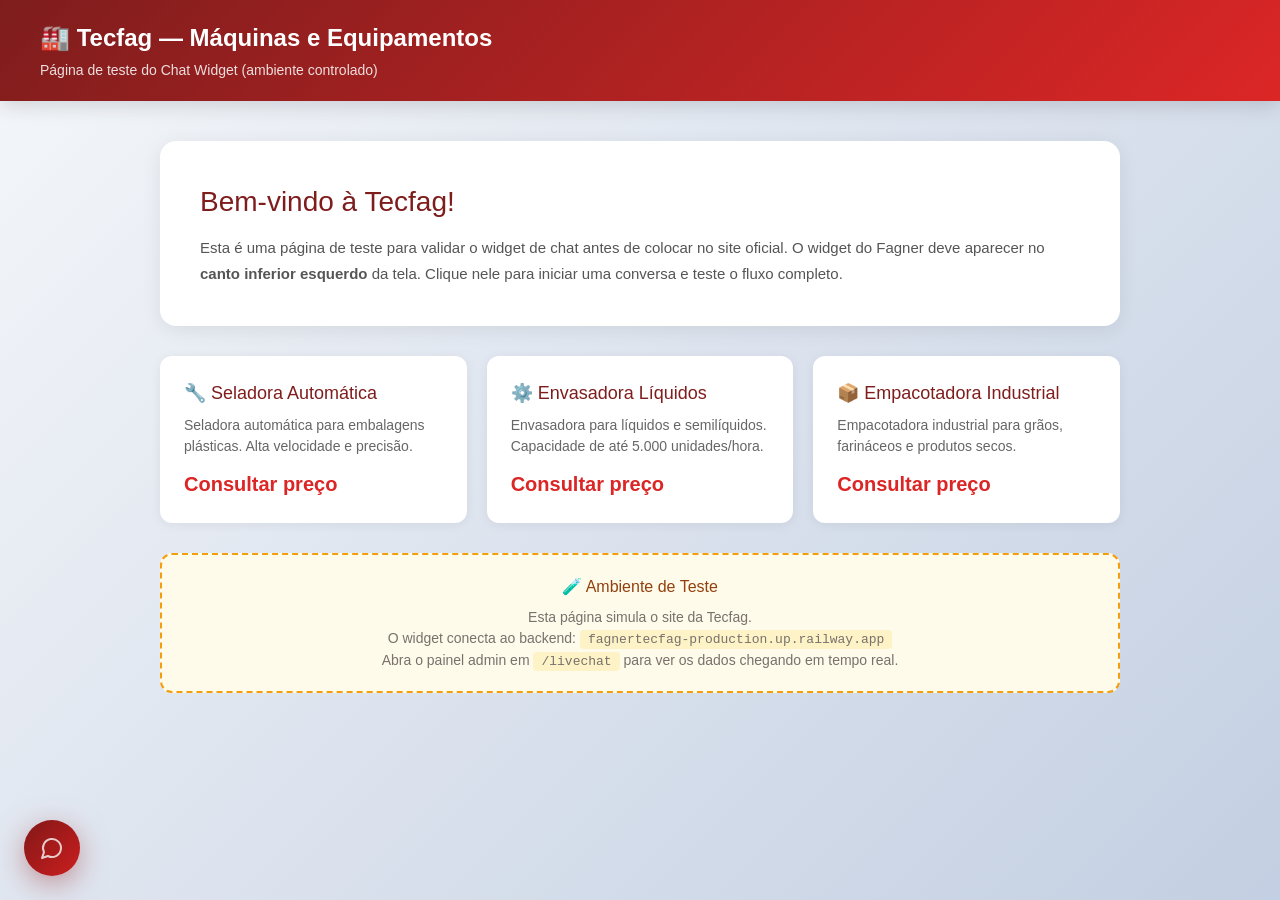
==== index.html @ 9323ba3b "feat: site teste com widget Fagner para deploy na Vercel" ====
<!DOCTYPE html>
<html lang="pt-BR">
<head>
  <meta charset="UTF-8" />
  <meta name="viewport" content="width=device-width, initial-scale=1.0" />
  <title>Tecfag - Teste do Chat Widget</title>
  <meta name="description" content="Página de teste do Chat Widget Fagner - Tecfag Máquinas e Equipamentos" />
  <link rel="stylesheet" href="./tecfag-chat.css" />
  <style>
    * { margin: 0; padding: 0; box-sizing: border-box; }
    body {
      font-family: 'Segoe UI', Tahoma, Geneva, Verdana, sans-serif;
      background: linear-gradient(135deg, #f5f7fa 0%, #c3cfe2 100%);
      min-height: 100vh;
    }
    header {
      background: linear-gradient(135deg, #7f1d1d, #dc2626);
      color: white;
      padding: 20px 40px;
      box-shadow: 0 4px 20px rgba(0,0,0,0.15);
    }
    header h1 { font-size: 24px; font-weight: 700; }
    header p { font-size: 14px; opacity: 0.85; margin-top: 4px; }
    main { max-width: 1000px; margin: 40px auto; padding: 0 20px; }
    .banner {
      background: white;
      border-radius: 16px;
      padding: 40px;
      box-shadow: 0 4px 20px rgba(0,0,0,0.08);
      margin-bottom: 30px;
    }
    .banner h2 { color: #7f1d1d; font-size: 28px; margin-bottom: 12px; }
    .banner p { color: #555; line-height: 1.7; font-size: 15px; }
    .products {
      display: grid;
      grid-template-columns: repeat(auto-fit, minmax(280px, 1fr));
      gap: 20px;
    }
    .product-card {
      background: white;
      border-radius: 12px;
      padding: 24px;
      box-shadow: 0 2px 12px rgba(0,0,0,0.06);
      transition: transform 0.2s;
    }
    .product-card:hover { transform: translateY(-4px); }
    .product-card h3 { color: #7f1d1d; margin-bottom: 8px; font-size: 18px; }
    .product-card p { color: #666; font-size: 14px; line-height: 1.5; }
    .product-card .price { color: #dc2626; font-size: 20px; font-weight: 700; margin-top: 12px; }
    .info-box {
      background: #fffbeb;
      border: 2px dashed #f59e0b;
      border-radius: 12px;
      padding: 20px 30px;
      margin-top: 30px;
      text-align: center;
    }
    .info-box h3 { color: #92400e; margin-bottom: 8px; }
    .info-box p { color: #78716c; font-size: 14px; }
    .info-box code { background: #fef3c7; padding: 2px 8px; border-radius: 4px; font-size: 13px; }
  </style>
</head>
<body>
  <header>
    <h1>🏭 Tecfag — Máquinas e Equipamentos</h1>
    <p>Página de teste do Chat Widget (ambiente controlado)</p>
  </header>

  <main>
    <div class="banner">
      <h2>Bem-vindo à Tecfag!</h2>
      <p>
        Esta é uma página de teste para validar o widget de chat antes de colocar no site oficial.
        O widget do Fagner deve aparecer no <strong>canto inferior esquerdo</strong> da tela.
        Clique nele para iniciar uma conversa e teste o fluxo completo.
      </p>
    </div>

    <div class="products">
      <div class="product-card">
        <h3>🔧 Seladora Automática</h3>
        <p>Seladora automática para embalagens plásticas. Alta velocidade e precisão.</p>
        <div class="price">Consultar preço</div>
      </div>
      <div class="product-card">
        <h3>⚙️ Envasadora Líquidos</h3>
        <p>Envasadora para líquidos e semilíquidos. Capacidade de até 5.000 unidades/hora.</p>
        <div class="price">Consultar preço</div>
      </div>
      <div class="product-card">
        <h3>📦 Empacotadora Industrial</h3>
        <p>Empacotadora industrial para grãos, farináceos e produtos secos.</p>
        <div class="price">Consultar preço</div>
      </div>
    </div>

    <div class="info-box">
      <h3>🧪 Ambiente de Teste</h3>
      <p>
        Esta página simula o site da Tecfag.<br>
        O widget conecta ao backend: <code>fagnertecfag-production.up.railway.app</code><br>
        Abra o painel admin em <code>/livechat</code> para ver os dados chegando em tempo real.
      </p>
    </div>
  </main>

  <div id="root"></div>
  <script src="./tecfag-chat.iife.js"></script>
</body>
</html>
---- tecfag-chat.css ----
@import"https://fonts.googleapis.com/css2?family=Inter:wght@300;400;500;600;700&display=swap";*,:before,:after{--tw-border-spacing-x: 0;--tw-border-spacing-y: 0;--tw-translate-x: 0;--tw-translate-y: 0;--tw-rotate: 0;--tw-skew-x: 0;--tw-skew-y: 0;--tw-scale-x: 1;--tw-scale-y: 1;--tw-pan-x: ;--tw-pan-y: ;--tw-pinch-zoom: ;--tw-scroll-snap-strictness: proximity;--tw-gradient-from-position: ;--tw-gradient-via-position: ;--tw-gradient-to-position: ;--tw-ordinal: ;--tw-slashed-zero: ;--tw-numeric-figure: ;--tw-numeric-spacing: ;--tw-numeric-fraction: ;--tw-ring-inset: ;--tw-ring-offset-width: 0px;--tw-ring-offset-color: #fff;--tw-ring-color: rgb(59 130 246 / .5);--tw-ring-offset-shadow: 0 0 #0000;--tw-ring-shadow: 0 0 #0000;--tw-shadow: 0 0 #0000;--tw-shadow-colored: 0 0 #0000;--tw-blur: ;--tw-brightness: ;--tw-contrast: ;--tw-grayscale: ;--tw-hue-rotate: ;--tw-invert: ;--tw-saturate: ;--tw-sepia: ;--tw-drop-shadow: ;--tw-backdrop-blur: ;--tw-backdrop-brightness: ;--tw-backdrop-contrast: ;--tw-backdrop-grayscale: ;--tw-backdrop-hue-rotate: ;--tw-backdrop-invert: ;--tw-backdrop-opacity: ;--tw-backdrop-saturate: ;--tw-backdrop-sepia: ;--tw-contain-size: ;--tw-contain-layout: ;--tw-contain-paint: ;--tw-contain-style: }::backdrop{--tw-border-spacing-x: 0;--tw-border-spacing-y: 0;--tw-translate-x: 0;--tw-translate-y: 0;--tw-rotate: 0;--tw-skew-x: 0;--tw-skew-y: 0;--tw-scale-x: 1;--tw-scale-y: 1;--tw-pan-x: ;--tw-pan-y: ;--tw-pinch-zoom: ;--tw-scroll-snap-strictness: proximity;--tw-gradient-from-position: ;--tw-gradient-via-position: ;--tw-gradient-to-position: ;--tw-ordinal: ;--tw-slashed-zero: ;--tw-numeric-figure: ;--tw-numeric-spacing: ;--tw-numeric-fraction: ;--tw-ring-inset: ;--tw-ring-offset-width: 0px;--tw-ring-offset-color: #fff;--tw-ring-color: rgb(59 130 246 / .5);--tw-ring-offset-shadow: 0 0 #0000;--tw-ring-shadow: 0 0 #0000;--tw-shadow: 0 0 #0000;--tw-shadow-colored: 0 0 #0000;--tw-blur: ;--tw-brightness: ;--tw-contrast: ;--tw-grayscale: ;--tw-hue-rotate: ;--tw-invert: ;--tw-saturate: ;--tw-sepia: ;--tw-drop-shadow: ;--tw-backdrop-blur: ;--tw-backdrop-brightness: ;--tw-backdrop-contrast: ;--tw-backdrop-grayscale: ;--tw-backdrop-hue-rotate: ;--tw-backdrop-invert: ;--tw-backdrop-opacity: ;--tw-backdrop-saturate: ;--tw-backdrop-sepia: ;--tw-contain-size: ;--tw-contain-layout: ;--tw-contain-paint: ;--tw-contain-style: }*,:before,:after{box-sizing:border-box;border-width:0;border-style:solid;border-color:#e5e7eb}:before,:after{--tw-content: ""}html,:host{line-height:1.5;-webkit-text-size-adjust:100%;-moz-tab-size:4;-o-tab-size:4;tab-size:4;font-family:ui-sans-serif,system-ui,sans-serif,"Apple Color Emoji","Segoe UI Emoji",Segoe UI Symbol,"Noto Color Emoji";font-feature-settings:normal;font-variation-settings:normal;-webkit-tap-highlight-color:transparent}body{margin:0;line-height:inherit}hr{height:0;color:inherit;border-top-width:1px}abbr:where([title]){-webkit-text-decoration:underline dotted;text-decoration:underline dotted}h1,h2,h3,h4,h5,h6{font-size:inherit;font-weight:inherit}a{color:inherit;text-decoration:inherit}b,strong{font-weight:bolder}code,kbd,samp,pre{font-family:ui-monospace,SFMono-Regular,Menlo,Monaco,Consolas,Liberation Mono,Courier New,monospace;font-feature-settings:normal;font-variation-settings:normal;font-size:1em}small{font-size:80%}sub,sup{font-size:75%;line-height:0;position:relative;vertical-align:baseline}sub{bottom:-.25em}sup{top:-.5em}table{text-indent:0;border-color:inherit;border-collapse:collapse}button,input,optgroup,select,textarea{font-family:inherit;font-feature-settings:inherit;font-variation-settings:inherit;font-size:100%;font-weight:inherit;line-height:inherit;letter-spacing:inherit;color:inherit;margin:0;padding:0}button,select{text-transform:none}button,input:where([type=button]),input:where([type=reset]),input:where([type=submit]){-webkit-appearance:button;background-color:transparent;background-image:none}:-moz-focusring{outline:auto}:-moz-ui-invalid{box-shadow:none}progress{vertical-align:baseline}::-webkit-inner-spin-button,::-webkit-outer-spin-button{height:auto}[type=search]{-webkit-appearance:textfield;outline-offset:-2px}::-webkit-search-decoration{-webkit-appearance:none}::-webkit-file-upload-button{-webkit-appearance:button;font:inherit}summary{display:list-item}blockquote,dl,dd,h1,h2,h3,h4,h5,h6,hr,figure,p,pre{margin:0}fieldset{margin:0;padding:0}legend{padding:0}ol,ul,menu{list-style:none;margin:0;padding:0}dialog{padding:0}textarea{resize:vertical}input::-moz-placeholder,textarea::-moz-placeholder{opacity:1;color:#9ca3af}input::placeholder,textarea::placeholder{opacity:1;color:#9ca3af}button,[role=button]{cursor:pointer}:disabled{cursor:default}img,svg,video,canvas,audio,iframe,embed,object{display:block;vertical-align:middle}img,video{max-width:100%;height:auto}[hidden]:where(:not([hidden=until-found])){display:none}:root{--background: 0 0% 98%;--foreground: 222 47% 6%;--card: 0 0% 100%;--card-foreground: 222 47% 6%;--popover: 0 0% 100%;--popover-foreground: 222 47% 6%;--primary: 0 100% 27%;--primary-foreground: 0 0% 100%;--secondary: 0 73% 97%;--secondary-foreground: 0 100% 27%;--muted: 0 5% 94%;--muted-foreground: 215 16% 47%;--accent: 0 75% 95%;--accent-foreground: 0 84% 42%;--destructive: 0 84% 60%;--destructive-foreground: 0 0% 100%;--border: 0 10% 90%;--input: 0 10% 90%;--ring: 0 84% 42%;--radius: .75rem;--success: 142 69% 58%;--warning: 38 92% 50%;--sidebar-background: 0 100% 5%;--sidebar-foreground: 0 80% 90%;--sidebar-primary: 0 72% 51%;--sidebar-primary-foreground: 0 0% 100%;--sidebar-accent: 0 60% 12%;--sidebar-accent-foreground: 0 80% 90%;--sidebar-border: 0 50% 18%;--sidebar-ring: 0 84% 42%;--sidebar-muted: 0 20% 55%;--chat-gradient-start: 0 100% 5%;--chat-gradient-mid: 0 100% 9%;--chat-gradient-end: 0 100% 14%;--chat-bubble-agent: 0 72% 51%;--chat-bubble-user: 0 5% 94%}.dark{--background: 222 47% 6%;--foreground: 0 0% 98%;--card: 222 47% 10%;--card-foreground: 0 0% 98%;--popover: 222 47% 10%;--popover-foreground: 0 0% 98%;--primary: 0 84% 42%;--primary-foreground: 0 0% 100%;--secondary: 0 60% 12%;--secondary-foreground: 0 80% 90%;--muted: 0 10% 15%;--muted-foreground: 0 20% 55%;--accent: 0 60% 12%;--accent-foreground: 0 84% 42%;--destructive: 0 84% 60%;--destructive-foreground: 0 0% 100%;--border: 0 50% 18%;--input: 0 50% 18%;--ring: 0 84% 42%;--sidebar-background: 0 100% 5%;--sidebar-foreground: 0 80% 90%;--sidebar-primary: 0 72% 51%;--sidebar-primary-foreground: 0 0% 100%;--sidebar-accent: 0 60% 12%;--sidebar-accent-foreground: 0 80% 90%;--sidebar-border: 0 50% 18%;--sidebar-ring: 0 84% 42%}*{border-color:hsl(var(--border))}body{background-color:hsl(var(--background));color:hsl(var(--foreground));font-family:Inter,sans-serif}.\!container{width:100%!important;margin-right:auto!important;margin-left:auto!important;padding-right:2rem!important;padding-left:2rem!important}.container{width:100%;margin-right:auto;margin-left:auto;padding-right:2rem;padding-left:2rem}@media (min-width: 1400px){.\!container{max-width:1400px!important}.container{max-width:1400px}}.sr-only{position:absolute;width:1px;height:1px;padding:0;margin:-1px;overflow:hidden;clip:rect(0,0,0,0);white-space:nowrap;border-width:0}.pointer-events-none{pointer-events:none}.pointer-events-auto{pointer-events:auto}.visible{visibility:visible}.invisible{visibility:hidden}.fixed{position:fixed}.absolute{position:absolute}.relative{position:relative}.inset-0{top:0;right:0;bottom:0;left:0}.inset-x-0{left:0;right:0}.inset-y-0{top:0;bottom:0}.-bottom-12{bottom:-3rem}.-left-12{left:-3rem}.-right-1{right:-.25rem}.-right-1\.5{right:-.375rem}.-right-12{right:-3rem}.-top-1{top:-.25rem}.-top-1\.5{top:-.375rem}.-top-12{top:-3rem}.bottom-0{bottom:0}.bottom-6{bottom:1.5rem}.left-0{left:0}.left-1{left:.25rem}.left-1\/2{left:50%}.left-2{left:.5rem}.left-6{left:1.5rem}.left-\[50\%\]{left:50%}.right-0{right:0}.right-1{right:.25rem}.right-2{right:.5rem}.right-3{right:.75rem}.right-4{right:1rem}.top-0{top:0}.top-1\.5{top:.375rem}.top-1\/2{top:50%}.top-2{top:.5rem}.top-3\.5{top:.875rem}.top-4{top:1rem}.top-\[1px\]{top:1px}.top-\[50\%\]{top:50%}.top-\[60\%\]{top:60%}.top-full{top:100%}.z-10{z-index:10}.z-20{z-index:20}.z-50{z-index:50}.z-\[10000\]{z-index:10000}.z-\[100\]{z-index:100}.z-\[1\]{z-index:1}.z-\[9999\]{z-index:9999}.-mx-1{margin-left:-.25rem;margin-right:-.25rem}.mx-2{margin-left:.5rem;margin-right:.5rem}.mx-3\.5{margin-left:.875rem;margin-right:.875rem}.mx-auto{margin-left:auto;margin-right:auto}.my-0\.5{margin-top:.125rem;margin-bottom:.125rem}.my-1{margin-top:.25rem;margin-bottom:.25rem}.-ml-4{margin-left:-1rem}.-mt-4{margin-top:-1rem}.mb-1{margin-bottom:.25rem}.mb-2{margin-bottom:.5rem}.mb-3{margin-bottom:.75rem}.mb-4{margin-bottom:1rem}.mb-8{margin-bottom:2rem}.ml-1{margin-left:.25rem}.ml-auto{margin-left:auto}.mr-2{margin-right:.5rem}.mt-1{margin-top:.25rem}.mt-1\.5{margin-top:.375rem}.mt-12{margin-top:3rem}.mt-2{margin-top:.5rem}.mt-24{margin-top:6rem}.mt-4{margin-top:1rem}.mt-auto{margin-top:auto}.block{display:block}.flex{display:flex}.inline-flex{display:inline-flex}.table{display:table}.grid{display:grid}.hidden{display:none}.aspect-square{aspect-ratio:1 / 1}.aspect-video{aspect-ratio:16 / 9}.size-4{width:1rem;height:1rem}.h-1\.5{height:.375rem}.h-10{height:2.5rem}.h-11{height:2.75rem}.h-12{height:3rem}.h-14{height:3.5rem}.h-16{height:4rem}.h-2{height:.5rem}.h-2\.5{height:.625rem}.h-3{height:.75rem}.h-3\.5{height:.875rem}.h-4{height:1rem}.h-5{height:1.25rem}.h-6{height:1.5rem}.h-7{height:1.75rem}.h-8{height:2rem}.h-9{height:2.25rem}.h-\[1px\]{height:1px}.h-\[var\(--radix-navigation-menu-viewport-height\)\]{height:var(--radix-navigation-menu-viewport-height)}.h-\[var\(--radix-select-trigger-height\)\]{height:var(--radix-select-trigger-height)}.h-auto{height:auto}.h-full{height:100%}.h-px{height:1px}.h-svh{height:100svh}.max-h-48{max-height:12rem}.max-h-96{max-height:24rem}.max-h-\[300px\]{max-height:300px}.max-h-\[520px\]{max-height:520px}.max-h-full{max-height:100%}.max-h-screen{max-height:100vh}.min-h-0{min-height:0px}.min-h-\[80px\]{min-height:80px}.min-h-screen{min-height:100vh}.min-h-svh{min-height:100svh}.w-0{width:0px}.w-1{width:.25rem}.w-10{width:2.5rem}.w-11{width:2.75rem}.w-14{width:3.5rem}.w-16{width:4rem}.w-2{width:.5rem}.w-2\.5{width:.625rem}.w-3{width:.75rem}.w-3\.5{width:.875rem}.w-3\/4{width:75%}.w-4{width:1rem}.w-5{width:1.25rem}.w-64{width:16rem}.w-7{width:1.75rem}.w-72{width:18rem}.w-8{width:2rem}.w-9{width:2.25rem}.w-\[--sidebar-width\]{width:var(--sidebar-width)}.w-\[100px\]{width:100px}.w-\[1px\]{width:1px}.w-\[380px\]{width:380px}.w-auto{width:auto}.w-full{width:100%}.w-max{width:-moz-max-content;width:max-content}.w-px{width:1px}.min-w-0{min-width:0px}.min-w-5{min-width:1.25rem}.min-w-\[12rem\]{min-width:12rem}.min-w-\[8rem\]{min-width:8rem}.min-w-\[var\(--radix-select-trigger-width\)\]{min-width:var(--radix-select-trigger-width)}.max-w-2xl{max-width:42rem}.max-w-\[--skeleton-width\]{max-width:var(--skeleton-width)}.max-w-\[80\%\]{max-width:80%}.max-w-full{max-width:100%}.max-w-lg{max-width:32rem}.max-w-max{max-width:-moz-max-content;max-width:max-content}.flex-1{flex:1 1 0%}.flex-shrink-0,.shrink-0{flex-shrink:0}.grow{flex-grow:1}.grow-0{flex-grow:0}.basis-full{flex-basis:100%}.caption-bottom{caption-side:bottom}.border-collapse{border-collapse:collapse}.-translate-x-1\/2{--tw-translate-x: -50%;transform:translate(var(--tw-translate-x),var(--tw-translate-y)) rotate(var(--tw-rotate)) skew(var(--tw-skew-x)) skewY(var(--tw-skew-y)) scaleX(var(--tw-scale-x)) scaleY(var(--tw-scale-y))}.-translate-x-px{--tw-translate-x: -1px;transform:translate(var(--tw-translate-x),var(--tw-translate-y)) rotate(var(--tw-rotate)) skew(var(--tw-skew-x)) skewY(var(--tw-skew-y)) scaleX(var(--tw-scale-x)) scaleY(var(--tw-scale-y))}.-translate-y-1\/2{--tw-translate-y: -50%;transform:translate(var(--tw-translate-x),var(--tw-translate-y)) rotate(var(--tw-rotate)) skew(var(--tw-skew-x)) skewY(var(--tw-skew-y)) scaleX(var(--tw-scale-x)) scaleY(var(--tw-scale-y))}.translate-x-\[-50\%\]{--tw-translate-x: -50%;transform:translate(var(--tw-translate-x),var(--tw-translate-y)) rotate(var(--tw-rotate)) skew(var(--tw-skew-x)) skewY(var(--tw-skew-y)) scaleX(var(--tw-scale-x)) scaleY(var(--tw-scale-y))}.translate-x-px{--tw-translate-x: 1px;transform:translate(var(--tw-translate-x),var(--tw-translate-y)) rotate(var(--tw-rotate)) skew(var(--tw-skew-x)) skewY(var(--tw-skew-y)) scaleX(var(--tw-scale-x)) scaleY(var(--tw-scale-y))}.translate-y-\[-50\%\]{--tw-translate-y: -50%;transform:translate(var(--tw-translate-x),var(--tw-translate-y)) rotate(var(--tw-rotate)) skew(var(--tw-skew-x)) skewY(var(--tw-skew-y)) scaleX(var(--tw-scale-x)) scaleY(var(--tw-scale-y))}.rotate-45{--tw-rotate: 45deg;transform:translate(var(--tw-translate-x),var(--tw-translate-y)) rotate(var(--tw-rotate)) skew(var(--tw-skew-x)) skewY(var(--tw-skew-y)) scaleX(var(--tw-scale-x)) scaleY(var(--tw-scale-y))}.rotate-90{--tw-rotate: 90deg;transform:translate(var(--tw-translate-x),var(--tw-translate-y)) rotate(var(--tw-rotate)) skew(var(--tw-skew-x)) skewY(var(--tw-skew-y)) scaleX(var(--tw-scale-x)) scaleY(var(--tw-scale-y))}.transform{transform:translate(var(--tw-translate-x),var(--tw-translate-y)) rotate(var(--tw-rotate)) skew(var(--tw-skew-x)) skewY(var(--tw-skew-y)) scaleX(var(--tw-scale-x)) scaleY(var(--tw-scale-y))}@keyframes ping{75%,to{transform:scale(2);opacity:0}}.animate-ping{animation:ping 1s cubic-bezier(0,0,.2,1) infinite}@keyframes pulse{50%{opacity:.5}}.animate-pulse{animation:pulse 2s cubic-bezier(.4,0,.6,1) infinite}.cursor-default{cursor:default}.cursor-not-allowed{cursor:not-allowed}.cursor-pointer{cursor:pointer}.touch-none{touch-action:none}.select-none{-webkit-user-select:none;-moz-user-select:none;user-select:none}.list-none{list-style-type:none}.grid-cols-2{grid-template-columns:repeat(2,minmax(0,1fr))}.flex-row{flex-direction:row}.flex-col{flex-direction:column}.flex-col-reverse{flex-direction:column-reverse}.flex-wrap{flex-wrap:wrap}.items-start{align-items:flex-start}.items-end{align-items:flex-end}.items-center{align-items:center}.items-stretch{align-items:stretch}.justify-start{justify-content:flex-start}.justify-end{justify-content:flex-end}.justify-center{justify-content:center}.justify-between{justify-content:space-between}.gap-1{gap:.25rem}.gap-1\.5{gap:.375rem}.gap-2{gap:.5rem}.gap-3{gap:.75rem}.gap-4{gap:1rem}.gap-6{gap:1.5rem}.space-x-1>:not([hidden])~:not([hidden]){--tw-space-x-reverse: 0;margin-right:calc(.25rem * var(--tw-space-x-reverse));margin-left:calc(.25rem * calc(1 - var(--tw-space-x-reverse)))}.space-x-4>:not([hidden])~:not([hidden]){--tw-space-x-reverse: 0;margin-right:calc(1rem * var(--tw-space-x-reverse));margin-left:calc(1rem * calc(1 - var(--tw-space-x-reverse)))}.space-y-1>:not([hidden])~:not([hidden]){--tw-space-y-reverse: 0;margin-top:calc(.25rem * calc(1 - var(--tw-space-y-reverse)));margin-bottom:calc(.25rem * var(--tw-space-y-reverse))}.space-y-1\.5>:not([hidden])~:not([hidden]){--tw-space-y-reverse: 0;margin-top:calc(.375rem * calc(1 - var(--tw-space-y-reverse)));margin-bottom:calc(.375rem * var(--tw-space-y-reverse))}.space-y-2>:not([hidden])~:not([hidden]){--tw-space-y-reverse: 0;margin-top:calc(.5rem * calc(1 - var(--tw-space-y-reverse)));margin-bottom:calc(.5rem * var(--tw-space-y-reverse))}.space-y-4>:not([hidden])~:not([hidden]){--tw-space-y-reverse: 0;margin-top:calc(1rem * calc(1 - var(--tw-space-y-reverse)));margin-bottom:calc(1rem * var(--tw-space-y-reverse))}.overflow-auto{overflow:auto}.overflow-hidden{overflow:hidden}.overflow-y-auto{overflow-y:auto}.overflow-x-hidden{overflow-x:hidden}.truncate{overflow:hidden;text-overflow:ellipsis;white-space:nowrap}.whitespace-nowrap{white-space:nowrap}.break-words{overflow-wrap:break-word}.rounded-2xl{border-radius:1rem}.rounded-\[2px\]{border-radius:2px}.rounded-\[inherit\]{border-radius:inherit}.rounded-full{border-radius:9999px}.rounded-lg{border-radius:var(--radius)}.rounded-md{border-radius:calc(var(--radius) - 2px)}.rounded-sm{border-radius:calc(var(--radius) - 4px)}.rounded-xl{border-radius:.75rem}.rounded-b-2xl{border-bottom-right-radius:1rem;border-bottom-left-radius:1rem}.rounded-t-2xl{border-top-left-radius:1rem;border-top-right-radius:1rem}.rounded-t-\[10px\]{border-top-left-radius:10px;border-top-right-radius:10px}.rounded-bl-md{border-bottom-left-radius:calc(var(--radius) - 2px)}.rounded-br-md{border-bottom-right-radius:calc(var(--radius) - 2px)}.rounded-tl-sm{border-top-left-radius:calc(var(--radius) - 4px)}.border{border-width:1px}.border-2{border-width:2px}.border-\[1\.5px\]{border-width:1.5px}.border-y{border-top-width:1px;border-bottom-width:1px}.border-b{border-bottom-width:1px}.border-l{border-left-width:1px}.border-r{border-right-width:1px}.border-t{border-top-width:1px}.border-dashed{border-style:dashed}.border-\[--color-border\]{border-color:var(--color-border)}.border-border{border-color:hsl(var(--border))}.border-border\/50{border-color:hsl(var(--border) / .5)}.border-destructive{border-color:hsl(var(--destructive))}.border-destructive\/50{border-color:hsl(var(--destructive) / .5)}.border-input{border-color:hsl(var(--input))}.border-primary{border-color:hsl(var(--primary))}.border-sidebar-border{border-color:hsl(var(--sidebar-border))}.border-transparent{border-color:transparent}.border-l-transparent{border-left-color:transparent}.border-t-transparent{border-top-color:transparent}.bg-\[--color-bg\]{background-color:var(--color-bg)}.bg-accent{background-color:hsl(var(--accent))}.bg-accent-foreground{background-color:hsl(var(--accent-foreground))}.bg-background{background-color:hsl(var(--background))}.bg-black\/80{background-color:#000c}.bg-border{background-color:hsl(var(--border))}.bg-card{background-color:hsl(var(--card))}.bg-card\/20{background-color:hsl(var(--card) / .2)}.bg-chat-agent{background-color:hsl(var(--chat-bubble-agent))}.bg-chat-user{background-color:hsl(var(--chat-bubble-user))}.bg-destructive{background-color:hsl(var(--destructive))}.bg-foreground{background-color:hsl(var(--foreground))}.bg-foreground\/5{background-color:hsl(var(--foreground) / .05)}.bg-foreground\/80{background-color:hsl(var(--foreground) / .8)}.bg-muted{background-color:hsl(var(--muted))}.bg-muted\/50{background-color:hsl(var(--muted) / .5)}.bg-popover{background-color:hsl(var(--popover))}.bg-primary{background-color:hsl(var(--primary))}.bg-primary-foreground\/10{background-color:hsl(var(--primary-foreground) / .1)}.bg-primary-foreground\/70{background-color:hsl(var(--primary-foreground) / .7)}.bg-secondary{background-color:hsl(var(--secondary))}.bg-sidebar{background-color:hsl(var(--sidebar-background))}.bg-sidebar-border{background-color:hsl(var(--sidebar-border))}.bg-success{background-color:hsl(var(--success))}.bg-transparent{background-color:transparent}.fill-current{fill:currentColor}.object-contain{-o-object-fit:contain;object-fit:contain}.object-cover{-o-object-fit:cover;object-fit:cover}.p-0{padding:0}.p-1{padding:.25rem}.p-1\.5{padding:.375rem}.p-2{padding:.5rem}.p-3{padding:.75rem}.p-4{padding:1rem}.p-6{padding:1.5rem}.p-\[1px\]{padding:1px}.px-1{padding-left:.25rem;padding-right:.25rem}.px-2{padding-left:.5rem;padding-right:.5rem}.px-2\.5{padding-left:.625rem;padding-right:.625rem}.px-3{padding-left:.75rem;padding-right:.75rem}.px-4{padding-left:1rem;padding-right:1rem}.px-5{padding-left:1.25rem;padding-right:1.25rem}.px-6{padding-left:1.5rem;padding-right:1.5rem}.px-8{padding-left:2rem;padding-right:2rem}.py-0\.5{padding-top:.125rem;padding-bottom:.125rem}.py-1{padding-top:.25rem;padding-bottom:.25rem}.py-1\.5{padding-top:.375rem;padding-bottom:.375rem}.py-16{padding-top:4rem;padding-bottom:4rem}.py-2{padding-top:.5rem;padding-bottom:.5rem}.py-2\.5{padding-top:.625rem;padding-bottom:.625rem}.py-3{padding-top:.75rem;padding-bottom:.75rem}.py-3\.5{padding-top:.875rem;padding-bottom:.875rem}.py-4{padding-top:1rem;padding-bottom:1rem}.py-6{padding-top:1.5rem;padding-bottom:1.5rem}.pb-3{padding-bottom:.75rem}.pb-4{padding-bottom:1rem}.pl-2\.5{padding-left:.625rem}.pl-4{padding-left:1rem}.pl-8{padding-left:2rem}.pr-2{padding-right:.5rem}.pr-2\.5{padding-right:.625rem}.pr-8{padding-right:2rem}.pt-0{padding-top:0}.pt-1{padding-top:.25rem}.pt-3{padding-top:.75rem}.pt-4{padding-top:1rem}.text-left{text-align:left}.text-center{text-align:center}.align-middle{vertical-align:middle}.font-mono{font-family:ui-monospace,SFMono-Regular,Menlo,Monaco,Consolas,Liberation Mono,Courier New,monospace}.text-2xl{font-size:1.5rem;line-height:2rem}.text-4xl{font-size:2.25rem;line-height:2.5rem}.text-\[0\.8rem\]{font-size:.8rem}.text-\[10px\]{font-size:10px}.text-\[8px\]{font-size:8px}.text-base{font-size:1rem;line-height:1.5rem}.text-lg{font-size:1.125rem;line-height:1.75rem}.text-sm{font-size:.875rem;line-height:1.25rem}.text-xl{font-size:1.25rem;line-height:1.75rem}.text-xs{font-size:.75rem;line-height:1rem}.font-bold{font-weight:700}.font-light{font-weight:300}.font-medium{font-weight:500}.font-normal{font-weight:400}.font-semibold{font-weight:600}.uppercase{text-transform:uppercase}.tabular-nums{--tw-numeric-spacing: tabular-nums;font-variant-numeric:var(--tw-ordinal) var(--tw-slashed-zero) var(--tw-numeric-figure) var(--tw-numeric-spacing) var(--tw-numeric-fraction)}.leading-none{line-height:1}.leading-relaxed{line-height:1.625}.leading-tight{line-height:1.25}.tracking-tight{letter-spacing:-.025em}.tracking-widest{letter-spacing:.1em}.text-accent-foreground{color:hsl(var(--accent-foreground))}.text-card-foreground{color:hsl(var(--card-foreground))}.text-current{color:currentColor}.text-destructive{color:hsl(var(--destructive))}.text-destructive-foreground{color:hsl(var(--destructive-foreground))}.text-foreground{color:hsl(var(--foreground))}.text-foreground\/50{color:hsl(var(--foreground) / .5)}.text-muted-foreground{color:hsl(var(--muted-foreground))}.text-popover-foreground{color:hsl(var(--popover-foreground))}.text-primary{color:hsl(var(--primary))}.text-primary-foreground{color:hsl(var(--primary-foreground))}.text-primary-foreground\/60{color:hsl(var(--primary-foreground) / .6)}.text-secondary-foreground{color:hsl(var(--secondary-foreground))}.text-sidebar-foreground{color:hsl(var(--sidebar-foreground))}.text-sidebar-foreground\/70{color:hsl(var(--sidebar-foreground) / .7)}.text-sidebar-muted{color:hsl(var(--sidebar-muted))}.text-sidebar-muted\/60{color:hsl(var(--sidebar-muted) / .6)}.underline{text-decoration-line:underline}.underline-offset-4{text-underline-offset:4px}.opacity-0{opacity:0}.opacity-20{opacity:.2}.opacity-50{opacity:.5}.opacity-60{opacity:.6}.opacity-70{opacity:.7}.opacity-90{opacity:.9}.shadow-2xl{--tw-shadow: 0 25px 50px -12px rgb(0 0 0 / .25);--tw-shadow-colored: 0 25px 50px -12px var(--tw-shadow-color);box-shadow:var(--tw-ring-offset-shadow, 0 0 #0000),var(--tw-ring-shadow, 0 0 #0000),var(--tw-shadow)}.shadow-\[0_0_0_1px_hsl\(var\(--sidebar-border\)\)\]{--tw-shadow: 0 0 0 1px hsl(var(--sidebar-border));--tw-shadow-colored: 0 0 0 1px var(--tw-shadow-color);box-shadow:var(--tw-ring-offset-shadow, 0 0 #0000),var(--tw-ring-shadow, 0 0 #0000),var(--tw-shadow)}.shadow-lg{--tw-shadow: 0 10px 15px -3px rgb(0 0 0 / .1), 0 4px 6px -4px rgb(0 0 0 / .1);--tw-shadow-colored: 0 10px 15px -3px var(--tw-shadow-color), 0 4px 6px -4px var(--tw-shadow-color);box-shadow:var(--tw-ring-offset-shadow, 0 0 #0000),var(--tw-ring-shadow, 0 0 #0000),var(--tw-shadow)}.shadow-md{--tw-shadow: 0 4px 6px -1px rgb(0 0 0 / .1), 0 2px 4px -2px rgb(0 0 0 / .1);--tw-shadow-colored: 0 4px 6px -1px var(--tw-shadow-color), 0 2px 4px -2px var(--tw-shadow-color);box-shadow:var(--tw-ring-offset-shadow, 0 0 #0000),var(--tw-ring-shadow, 0 0 #0000),var(--tw-shadow)}.shadow-none{--tw-shadow: 0 0 #0000;--tw-shadow-colored: 0 0 #0000;box-shadow:var(--tw-ring-offset-shadow, 0 0 #0000),var(--tw-ring-shadow, 0 0 #0000),var(--tw-shadow)}.shadow-sm{--tw-shadow: 0 1px 2px 0 rgb(0 0 0 / .05);--tw-shadow-colored: 0 1px 2px 0 var(--tw-shadow-color);box-shadow:var(--tw-ring-offset-shadow, 0 0 #0000),var(--tw-ring-shadow, 0 0 #0000),var(--tw-shadow)}.shadow-xl{--tw-shadow: 0 20px 25px -5px rgb(0 0 0 / .1), 0 8px 10px -6px rgb(0 0 0 / .1);--tw-shadow-colored: 0 20px 25px -5px var(--tw-shadow-color), 0 8px 10px -6px var(--tw-shadow-color);box-shadow:var(--tw-ring-offset-shadow, 0 0 #0000),var(--tw-ring-shadow, 0 0 #0000),var(--tw-shadow)}.outline-none{outline:2px solid transparent;outline-offset:2px}.outline{outline-style:solid}.ring-0{--tw-ring-offset-shadow: var(--tw-ring-inset) 0 0 0 var(--tw-ring-offset-width) var(--tw-ring-offset-color);--tw-ring-shadow: var(--tw-ring-inset) 0 0 0 calc(0px + var(--tw-ring-offset-width)) var(--tw-ring-color);box-shadow:var(--tw-ring-offset-shadow),var(--tw-ring-shadow),var(--tw-shadow, 0 0 #0000)}.ring-2{--tw-ring-offset-shadow: var(--tw-ring-inset) 0 0 0 var(--tw-ring-offset-width) var(--tw-ring-offset-color);--tw-ring-shadow: var(--tw-ring-inset) 0 0 0 calc(2px + var(--tw-ring-offset-width)) var(--tw-ring-color);box-shadow:var(--tw-ring-offset-shadow),var(--tw-ring-shadow),var(--tw-shadow, 0 0 #0000)}.ring-card{--tw-ring-color: hsl(var(--card))}.ring-ring{--tw-ring-color: hsl(var(--ring))}.ring-sidebar-primary{--tw-ring-color: hsl(var(--sidebar-primary))}.ring-sidebar-ring{--tw-ring-color: hsl(var(--sidebar-ring))}.ring-offset-background{--tw-ring-offset-color: hsl(var(--background))}.filter{filter:var(--tw-blur) var(--tw-brightness) var(--tw-contrast) var(--tw-grayscale) var(--tw-hue-rotate) var(--tw-invert) var(--tw-saturate) var(--tw-sepia) var(--tw-drop-shadow)}.transition{transition-property:color,background-color,border-color,text-decoration-color,fill,stroke,opacity,box-shadow,transform,filter,-webkit-backdrop-filter;transition-property:color,background-color,border-color,text-decoration-color,fill,stroke,opacity,box-shadow,transform,filter,backdrop-filter;transition-property:color,background-color,border-color,text-decoration-color,fill,stroke,opacity,box-shadow,transform,filter,backdrop-filter,-webkit-backdrop-filter;transition-timing-function:cubic-bezier(.4,0,.2,1);transition-duration:.15s}.transition-\[left\,right\,width\]{transition-property:left,right,width;transition-timing-function:cubic-bezier(.4,0,.2,1);transition-duration:.15s}.transition-\[margin\,opa\]{transition-property:margin,opa;transition-timing-function:cubic-bezier(.4,0,.2,1);transition-duration:.15s}.transition-\[width\,height\,padding\]{transition-property:width,height,padding;transition-timing-function:cubic-bezier(.4,0,.2,1);transition-duration:.15s}.transition-\[width\]{transition-property:width;transition-timing-function:cubic-bezier(.4,0,.2,1);transition-duration:.15s}.transition-all{transition-property:all;transition-timing-function:cubic-bezier(.4,0,.2,1);transition-duration:.15s}.transition-colors{transition-property:color,background-color,border-color,text-decoration-color,fill,stroke;transition-timing-function:cubic-bezier(.4,0,.2,1);transition-duration:.15s}.transition-opacity{transition-property:opacity;transition-timing-function:cubic-bezier(.4,0,.2,1);transition-duration:.15s}.transition-transform{transition-property:transform;transition-timing-function:cubic-bezier(.4,0,.2,1);transition-duration:.15s}.duration-1000{transition-duration:1s}.duration-200{transition-duration:.2s}.duration-300{transition-duration:.3s}.ease-in-out{transition-timing-function:cubic-bezier(.4,0,.2,1)}.ease-linear{transition-timing-function:linear}@keyframes enter{0%{opacity:var(--tw-enter-opacity, 1);transform:translate3d(var(--tw-enter-translate-x, 0),var(--tw-enter-translate-y, 0),0) scale3d(var(--tw-enter-scale, 1),var(--tw-enter-scale, 1),var(--tw-enter-scale, 1)) rotate(var(--tw-enter-rotate, 0))}}@keyframes exit{to{opacity:var(--tw-exit-opacity, 1);transform:translate3d(var(--tw-exit-translate-x, 0),var(--tw-exit-translate-y, 0),0) scale3d(var(--tw-exit-scale, 1),var(--tw-exit-scale, 1),var(--tw-exit-scale, 1)) rotate(var(--tw-exit-rotate, 0))}}.animate-in{animation-name:enter;animation-duration:.15s;--tw-enter-opacity: initial;--tw-enter-scale: initial;--tw-enter-rotate: initial;--tw-enter-translate-x: initial;--tw-enter-translate-y: initial}.fade-in-0{--tw-enter-opacity: 0}.fade-in-80{--tw-enter-opacity: .8}.zoom-in-95{--tw-enter-scale: .95}.duration-1000{animation-duration:1s}.duration-200{animation-duration:.2s}.duration-300{animation-duration:.3s}.ease-in-out{animation-timing-function:cubic-bezier(.4,0,.2,1)}.ease-linear{animation-timing-function:linear}.chat-scrollbar::-webkit-scrollbar{width:4px}.chat-scrollbar::-webkit-scrollbar-track{background:transparent}.chat-scrollbar::-webkit-scrollbar-thumb{background:#a375754d;border-radius:999px}.chat-scrollbar::-webkit-scrollbar-thumb:hover{background:#a3757580}.file\:border-0::file-selector-button{border-width:0px}.file\:bg-transparent::file-selector-button{background-color:transparent}.file\:text-sm::file-selector-button{font-size:.875rem;line-height:1.25rem}.file\:font-medium::file-selector-button{font-weight:500}.file\:text-foreground::file-selector-button{color:hsl(var(--foreground))}.placeholder\:text-muted-foreground::-moz-placeholder{color:hsl(var(--muted-foreground))}.placeholder\:text-muted-foreground::placeholder{color:hsl(var(--muted-foreground))}.after\:absolute:after{content:var(--tw-content);position:absolute}.after\:-inset-2:after{content:var(--tw-content);top:-.5rem;right:-.5rem;bottom:-.5rem;left:-.5rem}.after\:inset-y-0:after{content:var(--tw-content);top:0;bottom:0}.after\:left-1\/2:after{content:var(--tw-content);left:50%}.after\:w-1:after{content:var(--tw-content);width:.25rem}.after\:w-\[2px\]:after{content:var(--tw-content);width:2px}.after\:-translate-x-1\/2:after{content:var(--tw-content);--tw-translate-x: -50%;transform:translate(var(--tw-translate-x),var(--tw-translate-y)) rotate(var(--tw-rotate)) skew(var(--tw-skew-x)) skewY(var(--tw-skew-y)) scaleX(var(--tw-scale-x)) scaleY(var(--tw-scale-y))}.first\:rounded-l-md:first-child{border-top-left-radius:calc(var(--radius) - 2px);border-bottom-left-radius:calc(var(--radius) - 2px)}.first\:border-l:first-child{border-left-width:1px}.last\:rounded-r-md:last-child{border-top-right-radius:calc(var(--radius) - 2px);border-bottom-right-radius:calc(var(--radius) - 2px)}.focus-within\:relative:focus-within{position:relative}.focus-within\:z-20:focus-within{z-index:20}.hover\:scale-105:hover{--tw-scale-x: 1.05;--tw-scale-y: 1.05;transform:translate(var(--tw-translate-x),var(--tw-translate-y)) rotate(var(--tw-rotate)) skew(var(--tw-skew-x)) skewY(var(--tw-skew-y)) scaleX(var(--tw-scale-x)) scaleY(var(--tw-scale-y))}.hover\:border-primary\/40:hover{border-color:hsl(var(--primary) / .4)}.hover\:bg-accent:hover{background-color:hsl(var(--accent))}.hover\:bg-card\/40:hover{background-color:hsl(var(--card) / .4)}.hover\:bg-destructive\/80:hover{background-color:hsl(var(--destructive) / .8)}.hover\:bg-destructive\/90:hover{background-color:hsl(var(--destructive) / .9)}.hover\:bg-muted:hover{background-color:hsl(var(--muted))}.hover\:bg-muted\/50:hover{background-color:hsl(var(--muted) / .5)}.hover\:bg-primary:hover{background-color:hsl(var(--primary))}.hover\:bg-primary\/80:hover{background-color:hsl(var(--primary) / .8)}.hover\:bg-primary\/90:hover{background-color:hsl(var(--primary) / .9)}.hover\:bg-secondary:hover{background-color:hsl(var(--secondary))}.hover\:bg-secondary\/80:hover{background-color:hsl(var(--secondary) / .8)}.hover\:bg-sidebar-accent:hover{background-color:hsl(var(--sidebar-accent))}.hover\:text-accent-foreground:hover{color:hsl(var(--accent-foreground))}.hover\:text-foreground:hover{color:hsl(var(--foreground))}.hover\:text-green-400:hover{--tw-text-opacity: 1;color:rgb(74 222 128 / var(--tw-text-opacity, 1))}.hover\:text-muted-foreground:hover{color:hsl(var(--muted-foreground))}.hover\:text-primary-foreground:hover{color:hsl(var(--primary-foreground))}.hover\:text-primary\/90:hover{color:hsl(var(--primary) / .9)}.hover\:text-sidebar-accent-foreground:hover{color:hsl(var(--sidebar-accent-foreground))}.hover\:text-sidebar-foreground:hover{color:hsl(var(--sidebar-foreground))}.hover\:underline:hover{text-decoration-line:underline}.hover\:opacity-100:hover{opacity:1}.hover\:opacity-90:hover{opacity:.9}.hover\:shadow-\[0_0_0_1px_hsl\(var\(--sidebar-accent\)\)\]:hover{--tw-shadow: 0 0 0 1px hsl(var(--sidebar-accent));--tw-shadow-colored: 0 0 0 1px var(--tw-shadow-color);box-shadow:var(--tw-ring-offset-shadow, 0 0 #0000),var(--tw-ring-shadow, 0 0 #0000),var(--tw-shadow)}.hover\:shadow-lg:hover{--tw-shadow: 0 10px 15px -3px rgb(0 0 0 / .1), 0 4px 6px -4px rgb(0 0 0 / .1);--tw-shadow-colored: 0 10px 15px -3px var(--tw-shadow-color), 0 4px 6px -4px var(--tw-shadow-color);box-shadow:var(--tw-ring-offset-shadow, 0 0 #0000),var(--tw-ring-shadow, 0 0 #0000),var(--tw-shadow)}.hover\:after\:bg-sidebar-border:hover:after{content:var(--tw-content);background-color:hsl(var(--sidebar-border))}.focus\:bg-accent:focus{background-color:hsl(var(--accent))}.focus\:bg-primary:focus{background-color:hsl(var(--primary))}.focus\:text-accent-foreground:focus{color:hsl(var(--accent-foreground))}.focus\:text-primary-foreground:focus{color:hsl(var(--primary-foreground))}.focus\:opacity-100:focus{opacity:1}.focus\:outline-none:focus{outline:2px solid transparent;outline-offset:2px}.focus\:ring-2:focus{--tw-ring-offset-shadow: var(--tw-ring-inset) 0 0 0 var(--tw-ring-offset-width) var(--tw-ring-offset-color);--tw-ring-shadow: var(--tw-ring-inset) 0 0 0 calc(2px + var(--tw-ring-offset-width)) var(--tw-ring-color);box-shadow:var(--tw-ring-offset-shadow),var(--tw-ring-shadow),var(--tw-shadow, 0 0 #0000)}.focus\:ring-ring:focus{--tw-ring-color: hsl(var(--ring))}.focus\:ring-offset-2:focus{--tw-ring-offset-width: 2px}.focus-visible\:outline-none:focus-visible{outline:2px solid transparent;outline-offset:2px}.focus-visible\:ring-1:focus-visible{--tw-ring-offset-shadow: var(--tw-ring-inset) 0 0 0 var(--tw-ring-offset-width) var(--tw-ring-offset-color);--tw-ring-shadow: var(--tw-ring-inset) 0 0 0 calc(1px + var(--tw-ring-offset-width)) var(--tw-ring-color);box-shadow:var(--tw-ring-offset-shadow),var(--tw-ring-shadow),var(--tw-shadow, 0 0 #0000)}.focus-visible\:ring-2:focus-visible{--tw-ring-offset-shadow: var(--tw-ring-inset) 0 0 0 var(--tw-ring-offset-width) var(--tw-ring-offset-color);--tw-ring-shadow: var(--tw-ring-inset) 0 0 0 calc(2px + var(--tw-ring-offset-width)) var(--tw-ring-color);box-shadow:var(--tw-ring-offset-shadow),var(--tw-ring-shadow),var(--tw-shadow, 0 0 #0000)}.focus-visible\:ring-ring:focus-visible{--tw-ring-color: hsl(var(--ring))}.focus-visible\:ring-sidebar-ring:focus-visible{--tw-ring-color: hsl(var(--sidebar-ring))}.focus-visible\:ring-offset-1:focus-visible{--tw-ring-offset-width: 1px}.focus-visible\:ring-offset-2:focus-visible{--tw-ring-offset-width: 2px}.focus-visible\:ring-offset-background:focus-visible{--tw-ring-offset-color: hsl(var(--background))}.active\:scale-95:active{--tw-scale-x: .95;--tw-scale-y: .95;transform:translate(var(--tw-translate-x),var(--tw-translate-y)) rotate(var(--tw-rotate)) skew(var(--tw-skew-x)) skewY(var(--tw-skew-y)) scaleX(var(--tw-scale-x)) scaleY(var(--tw-scale-y))}.active\:bg-sidebar-accent:active{background-color:hsl(var(--sidebar-accent))}.active\:text-sidebar-accent-foreground:active{color:hsl(var(--sidebar-accent-foreground))}.disabled\:pointer-events-none:disabled{pointer-events:none}.disabled\:cursor-not-allowed:disabled{cursor:not-allowed}.disabled\:opacity-50:disabled{opacity:.5}.group\/menu-item:focus-within .group-focus-within\/menu-item\:opacity-100{opacity:1}.group:hover .group-hover\:bg-primary\/10{background-color:hsl(var(--primary) / .1)}.group\/menu-item:hover .group-hover\/menu-item\:opacity-100,.group:hover .group-hover\:opacity-100{opacity:1}.group.destructive .group-\[\.destructive\]\:border-muted\/40{border-color:hsl(var(--muted) / .4)}.group.toaster .group-\[\.toaster\]\:border-border{border-color:hsl(var(--border))}.group.toast .group-\[\.toast\]\:bg-muted{background-color:hsl(var(--muted))}.group.toast .group-\[\.toast\]\:bg-primary{background-color:hsl(var(--primary))}.group.toaster .group-\[\.toaster\]\:bg-background{background-color:hsl(var(--background))}.group.destructive .group-\[\.destructive\]\:text-red-300{--tw-text-opacity: 1;color:rgb(252 165 165 / var(--tw-text-opacity, 1))}.group.toast .group-\[\.toast\]\:text-muted-foreground{color:hsl(var(--muted-foreground))}.group.toast .group-\[\.toast\]\:text-primary-foreground{color:hsl(var(--primary-foreground))}.group.toaster .group-\[\.toaster\]\:text-foreground{color:hsl(var(--foreground))}.group.toaster .group-\[\.toaster\]\:shadow-lg{--tw-shadow: 0 10px 15px -3px rgb(0 0 0 / .1), 0 4px 6px -4px rgb(0 0 0 / .1);--tw-shadow-colored: 0 10px 15px -3px var(--tw-shadow-color), 0 4px 6px -4px var(--tw-shadow-color);box-shadow:var(--tw-ring-offset-shadow, 0 0 #0000),var(--tw-ring-shadow, 0 0 #0000),var(--tw-shadow)}.group.destructive .group-\[\.destructive\]\:hover\:border-destructive\/30:hover{border-color:hsl(var(--destructive) / .3)}.group.destructive .group-\[\.destructive\]\:hover\:bg-destructive:hover{background-color:hsl(var(--destructive))}.group.destructive .group-\[\.destructive\]\:hover\:text-destructive-foreground:hover{color:hsl(var(--destructive-foreground))}.group.destructive .group-\[\.destructive\]\:hover\:text-red-50:hover{--tw-text-opacity: 1;color:rgb(254 242 242 / var(--tw-text-opacity, 1))}.group.destructive .group-\[\.destructive\]\:focus\:ring-destructive:focus{--tw-ring-color: hsl(var(--destructive))}.group.destructive .group-\[\.destructive\]\:focus\:ring-red-400:focus{--tw-ring-opacity: 1;--tw-ring-color: rgb(248 113 113 / var(--tw-ring-opacity, 1))}.group.destructive .group-\[\.destructive\]\:focus\:ring-offset-red-600:focus{--tw-ring-offset-color: #dc2626}.peer\/menu-button:hover~.peer-hover\/menu-button\:text-sidebar-accent-foreground{color:hsl(var(--sidebar-accent-foreground))}.peer:disabled~.peer-disabled\:cursor-not-allowed{cursor:not-allowed}.peer:disabled~.peer-disabled\:opacity-70{opacity:.7}.has-\[\[data-variant\=inset\]\]\:bg-sidebar:has([data-variant=inset]){background-color:hsl(var(--sidebar-background))}.has-\[\:disabled\]\:opacity-50:has(:disabled){opacity:.5}.group\/menu-item:has([data-sidebar=menu-action]) .group-has-\[\[data-sidebar\=menu-action\]\]\/menu-item\:pr-8{padding-right:2rem}.aria-disabled\:pointer-events-none[aria-disabled=true]{pointer-events:none}.aria-disabled\:opacity-50[aria-disabled=true]{opacity:.5}.aria-selected\:bg-accent[aria-selected=true]{background-color:hsl(var(--accent))}.aria-selected\:bg-accent\/50[aria-selected=true]{background-color:hsl(var(--accent) / .5)}.aria-selected\:text-accent-foreground[aria-selected=true]{color:hsl(var(--accent-foreground))}.aria-selected\:text-muted-foreground[aria-selected=true]{color:hsl(var(--muted-foreground))}.aria-selected\:opacity-100[aria-selected=true]{opacity:1}.aria-selected\:opacity-30[aria-selected=true]{opacity:.3}.data-\[disabled\=true\]\:pointer-events-none[data-disabled=true],.data-\[disabled\]\:pointer-events-none[data-disabled]{pointer-events:none}.data-\[panel-group-direction\=vertical\]\:h-px[data-panel-group-direction=vertical]{height:1px}.data-\[panel-group-direction\=vertical\]\:w-full[data-panel-group-direction=vertical]{width:100%}.data-\[side\=bottom\]\:translate-y-1[data-side=bottom]{--tw-translate-y: .25rem;transform:translate(var(--tw-translate-x),var(--tw-translate-y)) rotate(var(--tw-rotate)) skew(var(--tw-skew-x)) skewY(var(--tw-skew-y)) scaleX(var(--tw-scale-x)) scaleY(var(--tw-scale-y))}.data-\[side\=left\]\:-translate-x-1[data-side=left]{--tw-translate-x: -.25rem;transform:translate(var(--tw-translate-x),var(--tw-translate-y)) rotate(var(--tw-rotate)) skew(var(--tw-skew-x)) skewY(var(--tw-skew-y)) scaleX(var(--tw-scale-x)) scaleY(var(--tw-scale-y))}.data-\[side\=right\]\:translate-x-1[data-side=right]{--tw-translate-x: .25rem;transform:translate(var(--tw-translate-x),var(--tw-translate-y)) rotate(var(--tw-rotate)) skew(var(--tw-skew-x)) skewY(var(--tw-skew-y)) scaleX(var(--tw-scale-x)) scaleY(var(--tw-scale-y))}.data-\[side\=top\]\:-translate-y-1[data-side=top]{--tw-translate-y: -.25rem;transform:translate(var(--tw-translate-x),var(--tw-translate-y)) rotate(var(--tw-rotate)) skew(var(--tw-skew-x)) skewY(var(--tw-skew-y)) scaleX(var(--tw-scale-x)) scaleY(var(--tw-scale-y))}.data-\[state\=checked\]\:translate-x-5[data-state=checked]{--tw-translate-x: 1.25rem;transform:translate(var(--tw-translate-x),var(--tw-translate-y)) rotate(var(--tw-rotate)) skew(var(--tw-skew-x)) skewY(var(--tw-skew-y)) scaleX(var(--tw-scale-x)) scaleY(var(--tw-scale-y))}.data-\[state\=unchecked\]\:translate-x-0[data-state=unchecked],.data-\[swipe\=cancel\]\:translate-x-0[data-swipe=cancel]{--tw-translate-x: 0px;transform:translate(var(--tw-translate-x),var(--tw-translate-y)) rotate(var(--tw-rotate)) skew(var(--tw-skew-x)) skewY(var(--tw-skew-y)) scaleX(var(--tw-scale-x)) scaleY(var(--tw-scale-y))}.data-\[swipe\=end\]\:translate-x-\[var\(--radix-toast-swipe-end-x\)\][data-swipe=end]{--tw-translate-x: var(--radix-toast-swipe-end-x);transform:translate(var(--tw-translate-x),var(--tw-translate-y)) rotate(var(--tw-rotate)) skew(var(--tw-skew-x)) skewY(var(--tw-skew-y)) scaleX(var(--tw-scale-x)) scaleY(var(--tw-scale-y))}.data-\[swipe\=move\]\:translate-x-\[var\(--radix-toast-swipe-move-x\)\][data-swipe=move]{--tw-translate-x: var(--radix-toast-swipe-move-x);transform:translate(var(--tw-translate-x),var(--tw-translate-y)) rotate(var(--tw-rotate)) skew(var(--tw-skew-x)) skewY(var(--tw-skew-y)) scaleX(var(--tw-scale-x)) scaleY(var(--tw-scale-y))}@keyframes accordion-up{0%{height:var(--radix-accordion-content-height)}to{height:0}}.data-\[state\=closed\]\:animate-accordion-up[data-state=closed]{animation:accordion-up .2s ease-out}@keyframes accordion-down{0%{height:0}to{height:var(--radix-accordion-content-height)}}.data-\[state\=open\]\:animate-accordion-down[data-state=open]{animation:accordion-down .2s ease-out}.data-\[panel-group-direction\=vertical\]\:flex-col[data-panel-group-direction=vertical]{flex-direction:column}.data-\[active\=true\]\:bg-sidebar-accent[data-active=true]{background-color:hsl(var(--sidebar-accent))}.data-\[active\]\:bg-accent\/50[data-active]{background-color:hsl(var(--accent) / .5)}.data-\[selected\=\'true\'\]\:bg-accent[data-selected=true]{background-color:hsl(var(--accent))}.data-\[state\=active\]\:bg-background[data-state=active]{background-color:hsl(var(--background))}.data-\[state\=checked\]\:bg-primary[data-state=checked]{background-color:hsl(var(--primary))}.data-\[state\=on\]\:bg-accent[data-state=on],.data-\[state\=open\]\:bg-accent[data-state=open]{background-color:hsl(var(--accent))}.data-\[state\=open\]\:bg-accent\/50[data-state=open]{background-color:hsl(var(--accent) / .5)}.data-\[state\=open\]\:bg-secondary[data-state=open]{background-color:hsl(var(--secondary))}.data-\[state\=selected\]\:bg-muted[data-state=selected]{background-color:hsl(var(--muted))}.data-\[state\=unchecked\]\:bg-input[data-state=unchecked]{background-color:hsl(var(--input))}.data-\[active\=true\]\:font-medium[data-active=true]{font-weight:500}.data-\[active\=true\]\:text-sidebar-accent-foreground[data-active=true]{color:hsl(var(--sidebar-accent-foreground))}.data-\[selected\=true\]\:text-accent-foreground[data-selected=true]{color:hsl(var(--accent-foreground))}.data-\[state\=active\]\:text-foreground[data-state=active]{color:hsl(var(--foreground))}.data-\[state\=checked\]\:text-primary-foreground[data-state=checked]{color:hsl(var(--primary-foreground))}.data-\[state\=on\]\:text-accent-foreground[data-state=on],.data-\[state\=open\]\:text-accent-foreground[data-state=open]{color:hsl(var(--accent-foreground))}.data-\[state\=open\]\:text-muted-foreground[data-state=open]{color:hsl(var(--muted-foreground))}.data-\[disabled\=true\]\:opacity-50[data-disabled=true],.data-\[disabled\]\:opacity-50[data-disabled]{opacity:.5}.data-\[state\=open\]\:opacity-100[data-state=open]{opacity:1}.data-\[state\=active\]\:shadow-sm[data-state=active]{--tw-shadow: 0 1px 2px 0 rgb(0 0 0 / .05);--tw-shadow-colored: 0 1px 2px 0 var(--tw-shadow-color);box-shadow:var(--tw-ring-offset-shadow, 0 0 #0000),var(--tw-ring-shadow, 0 0 #0000),var(--tw-shadow)}.data-\[swipe\=move\]\:transition-none[data-swipe=move]{transition-property:none}.data-\[state\=closed\]\:duration-300[data-state=closed]{transition-duration:.3s}.data-\[state\=open\]\:duration-500[data-state=open]{transition-duration:.5s}.data-\[motion\^\=from-\]\:animate-in[data-motion^=from-],.data-\[state\=open\]\:animate-in[data-state=open],.data-\[state\=visible\]\:animate-in[data-state=visible]{animation-name:enter;animation-duration:.15s;--tw-enter-opacity: initial;--tw-enter-scale: initial;--tw-enter-rotate: initial;--tw-enter-translate-x: initial;--tw-enter-translate-y: initial}.data-\[motion\^\=to-\]\:animate-out[data-motion^=to-],.data-\[state\=closed\]\:animate-out[data-state=closed],.data-\[state\=hidden\]\:animate-out[data-state=hidden],.data-\[swipe\=end\]\:animate-out[data-swipe=end]{animation-name:exit;animation-duration:.15s;--tw-exit-opacity: initial;--tw-exit-scale: initial;--tw-exit-rotate: initial;--tw-exit-translate-x: initial;--tw-exit-translate-y: initial}.data-\[motion\^\=from-\]\:fade-in[data-motion^=from-]{--tw-enter-opacity: 0}.data-\[motion\^\=to-\]\:fade-out[data-motion^=to-],.data-\[state\=closed\]\:fade-out-0[data-state=closed]{--tw-exit-opacity: 0}.data-\[state\=closed\]\:fade-out-80[data-state=closed]{--tw-exit-opacity: .8}.data-\[state\=hidden\]\:fade-out[data-state=hidden]{--tw-exit-opacity: 0}.data-\[state\=open\]\:fade-in-0[data-state=open],.data-\[state\=visible\]\:fade-in[data-state=visible]{--tw-enter-opacity: 0}.data-\[state\=closed\]\:zoom-out-95[data-state=closed]{--tw-exit-scale: .95}.data-\[state\=open\]\:zoom-in-90[data-state=open]{--tw-enter-scale: .9}.data-\[state\=open\]\:zoom-in-95[data-state=open]{--tw-enter-scale: .95}.data-\[motion\=from-end\]\:slide-in-from-right-52[data-motion=from-end]{--tw-enter-translate-x: 13rem}.data-\[motion\=from-start\]\:slide-in-from-left-52[data-motion=from-start]{--tw-enter-translate-x: -13rem}.data-\[motion\=to-end\]\:slide-out-to-right-52[data-motion=to-end]{--tw-exit-translate-x: 13rem}.data-\[motion\=to-start\]\:slide-out-to-left-52[data-motion=to-start]{--tw-exit-translate-x: -13rem}.data-\[side\=bottom\]\:slide-in-from-top-2[data-side=bottom]{--tw-enter-translate-y: -.5rem}.data-\[side\=left\]\:slide-in-from-right-2[data-side=left]{--tw-enter-translate-x: .5rem}.data-\[side\=right\]\:slide-in-from-left-2[data-side=right]{--tw-enter-translate-x: -.5rem}.data-\[side\=top\]\:slide-in-from-bottom-2[data-side=top]{--tw-enter-translate-y: .5rem}.data-\[state\=closed\]\:slide-out-to-bottom[data-state=closed]{--tw-exit-translate-y: 100%}.data-\[state\=closed\]\:slide-out-to-left[data-state=closed]{--tw-exit-translate-x: -100%}.data-\[state\=closed\]\:slide-out-to-left-1\/2[data-state=closed]{--tw-exit-translate-x: -50%}.data-\[state\=closed\]\:slide-out-to-right[data-state=closed],.data-\[state\=closed\]\:slide-out-to-right-full[data-state=closed]{--tw-exit-translate-x: 100%}.data-\[state\=closed\]\:slide-out-to-top[data-state=closed]{--tw-exit-translate-y: -100%}.data-\[state\=closed\]\:slide-out-to-top-\[48\%\][data-state=closed]{--tw-exit-translate-y: -48%}.data-\[state\=open\]\:slide-in-from-bottom[data-state=open]{--tw-enter-translate-y: 100%}.data-\[state\=open\]\:slide-in-from-left[data-state=open]{--tw-enter-translate-x: -100%}.data-\[state\=open\]\:slide-in-from-left-1\/2[data-state=open]{--tw-enter-translate-x: -50%}.data-\[state\=open\]\:slide-in-from-right[data-state=open]{--tw-enter-translate-x: 100%}.data-\[state\=open\]\:slide-in-from-top[data-state=open]{--tw-enter-translate-y: -100%}.data-\[state\=open\]\:slide-in-from-top-\[48\%\][data-state=open]{--tw-enter-translate-y: -48%}.data-\[state\=open\]\:slide-in-from-top-full[data-state=open]{--tw-enter-translate-y: -100%}.data-\[state\=closed\]\:duration-300[data-state=closed]{animation-duration:.3s}.data-\[state\=open\]\:duration-500[data-state=open]{animation-duration:.5s}.data-\[panel-group-direction\=vertical\]\:after\:left-0[data-panel-group-direction=vertical]:after{content:var(--tw-content);left:0}.data-\[panel-group-direction\=vertical\]\:after\:h-1[data-panel-group-direction=vertical]:after{content:var(--tw-content);height:.25rem}.data-\[panel-group-direction\=vertical\]\:after\:w-full[data-panel-group-direction=vertical]:after{content:var(--tw-content);width:100%}.data-\[panel-group-direction\=vertical\]\:after\:-translate-y-1\/2[data-panel-group-direction=vertical]:after{content:var(--tw-content);--tw-translate-y: -50%;transform:translate(var(--tw-translate-x),var(--tw-translate-y)) rotate(var(--tw-rotate)) skew(var(--tw-skew-x)) skewY(var(--tw-skew-y)) scaleX(var(--tw-scale-x)) scaleY(var(--tw-scale-y))}.data-\[panel-group-direction\=vertical\]\:after\:translate-x-0[data-panel-group-direction=vertical]:after{content:var(--tw-content);--tw-translate-x: 0px;transform:translate(var(--tw-translate-x),var(--tw-translate-y)) rotate(var(--tw-rotate)) skew(var(--tw-skew-x)) skewY(var(--tw-skew-y)) scaleX(var(--tw-scale-x)) scaleY(var(--tw-scale-y))}.data-\[state\=open\]\:hover\:bg-sidebar-accent:hover[data-state=open]{background-color:hsl(var(--sidebar-accent))}.data-\[state\=open\]\:hover\:text-sidebar-accent-foreground:hover[data-state=open]{color:hsl(var(--sidebar-accent-foreground))}.group[data-collapsible=offcanvas] .group-data-\[collapsible\=offcanvas\]\:left-\[calc\(var\(--sidebar-width\)\*-1\)\]{left:calc(var(--sidebar-width) * -1)}.group[data-collapsible=offcanvas] .group-data-\[collapsible\=offcanvas\]\:right-\[calc\(var\(--sidebar-width\)\*-1\)\]{right:calc(var(--sidebar-width) * -1)}.group[data-side=left] .group-data-\[side\=left\]\:-right-4{right:-1rem}.group[data-side=right] .group-data-\[side\=right\]\:left-0{left:0}.group[data-collapsible=icon] .group-data-\[collapsible\=icon\]\:-mt-8{margin-top:-2rem}.group[data-collapsible=icon] .group-data-\[collapsible\=icon\]\:hidden{display:none}.group[data-collapsible=icon] .group-data-\[collapsible\=icon\]\:\!size-8{width:2rem!important;height:2rem!important}.group[data-collapsible=icon] .group-data-\[collapsible\=icon\]\:w-\[--sidebar-width-icon\]{width:var(--sidebar-width-icon)}.group[data-collapsible=icon] .group-data-\[collapsible\=icon\]\:w-\[calc\(var\(--sidebar-width-icon\)_\+_theme\(spacing\.4\)\)\]{width:calc(var(--sidebar-width-icon) + 1rem)}.group[data-collapsible=icon] .group-data-\[collapsible\=icon\]\:w-\[calc\(var\(--sidebar-width-icon\)_\+_theme\(spacing\.4\)_\+2px\)\]{width:calc(var(--sidebar-width-icon) + 1rem + 2px)}.group[data-collapsible=offcanvas] .group-data-\[collapsible\=offcanvas\]\:w-0{width:0px}.group[data-collapsible=offcanvas] .group-data-\[collapsible\=offcanvas\]\:translate-x-0{--tw-translate-x: 0px;transform:translate(var(--tw-translate-x),var(--tw-translate-y)) rotate(var(--tw-rotate)) skew(var(--tw-skew-x)) skewY(var(--tw-skew-y)) scaleX(var(--tw-scale-x)) scaleY(var(--tw-scale-y))}.group[data-side=right] .group-data-\[side\=right\]\:rotate-180,.group[data-state=open] .group-data-\[state\=open\]\:rotate-180{--tw-rotate: 180deg;transform:translate(var(--tw-translate-x),var(--tw-translate-y)) rotate(var(--tw-rotate)) skew(var(--tw-skew-x)) skewY(var(--tw-skew-y)) scaleX(var(--tw-scale-x)) scaleY(var(--tw-scale-y))}.group[data-collapsible=icon] .group-data-\[collapsible\=icon\]\:overflow-hidden{overflow:hidden}.group[data-variant=floating] .group-data-\[variant\=floating\]\:rounded-lg{border-radius:var(--radius)}.group[data-variant=floating] .group-data-\[variant\=floating\]\:border{border-width:1px}.group[data-side=left] .group-data-\[side\=left\]\:border-r{border-right-width:1px}.group[data-side=right] .group-data-\[side\=right\]\:border-l{border-left-width:1px}.group[data-variant=floating] .group-data-\[variant\=floating\]\:border-sidebar-border{border-color:hsl(var(--sidebar-border))}.group[data-collapsible=icon] .group-data-\[collapsible\=icon\]\:\!p-0{padding:0!important}.group[data-collapsible=icon] .group-data-\[collapsible\=icon\]\:\!p-2{padding:.5rem!important}.group[data-collapsible=icon] .group-data-\[collapsible\=icon\]\:opacity-0{opacity:0}.group[data-variant=floating] .group-data-\[variant\=floating\]\:shadow{--tw-shadow: 0 1px 3px 0 rgb(0 0 0 / .1), 0 1px 2px -1px rgb(0 0 0 / .1);--tw-shadow-colored: 0 1px 3px 0 var(--tw-shadow-color), 0 1px 2px -1px var(--tw-shadow-color);box-shadow:var(--tw-ring-offset-shadow, 0 0 #0000),var(--tw-ring-shadow, 0 0 #0000),var(--tw-shadow)}.group[data-collapsible=offcanvas] .group-data-\[collapsible\=offcanvas\]\:after\:left-full:after{content:var(--tw-content);left:100%}.group[data-collapsible=offcanvas] .group-data-\[collapsible\=offcanvas\]\:hover\:bg-sidebar:hover{background-color:hsl(var(--sidebar-background))}.peer\/menu-button[data-size=default]~.peer-data-\[size\=default\]\/menu-button\:top-1\.5{top:.375rem}.peer\/menu-button[data-size=lg]~.peer-data-\[size\=lg\]\/menu-button\:top-2\.5{top:.625rem}.peer\/menu-button[data-size=sm]~.peer-data-\[size\=sm\]\/menu-button\:top-1{top:.25rem}.peer[data-variant=inset]~.peer-data-\[variant\=inset\]\:min-h-\[calc\(100svh-theme\(spacing\.4\)\)\]{min-height:calc(100svh - 1rem)}.peer\/menu-button[data-active=true]~.peer-data-\[active\=true\]\/menu-button\:text-sidebar-accent-foreground{color:hsl(var(--sidebar-accent-foreground))}.dark\:border-destructive:is(.dark *){border-color:hsl(var(--destructive))}@media (min-width: 640px){.sm\:bottom-0{bottom:0}.sm\:right-0{right:0}.sm\:top-auto{top:auto}.sm\:mt-0{margin-top:0}.sm\:flex{display:flex}.sm\:max-w-sm{max-width:24rem}.sm\:flex-row{flex-direction:row}.sm\:flex-col{flex-direction:column}.sm\:justify-end{justify-content:flex-end}.sm\:gap-2\.5{gap:.625rem}.sm\:space-x-2>:not([hidden])~:not([hidden]){--tw-space-x-reverse: 0;margin-right:calc(.5rem * var(--tw-space-x-reverse));margin-left:calc(.5rem * calc(1 - var(--tw-space-x-reverse)))}.sm\:space-x-4>:not([hidden])~:not([hidden]){--tw-space-x-reverse: 0;margin-right:calc(1rem * var(--tw-space-x-reverse));margin-left:calc(1rem * calc(1 - var(--tw-space-x-reverse)))}.sm\:space-y-0>:not([hidden])~:not([hidden]){--tw-space-y-reverse: 0;margin-top:calc(0px * calc(1 - var(--tw-space-y-reverse)));margin-bottom:calc(0px * var(--tw-space-y-reverse))}.sm\:rounded-lg{border-radius:var(--radius)}.sm\:text-left{text-align:left}.data-\[state\=open\]\:sm\:slide-in-from-bottom-full[data-state=open]{--tw-enter-translate-y: 100%}}@media (min-width: 768px){.md\:absolute{position:absolute}.md\:block{display:block}.md\:flex{display:flex}.md\:w-\[var\(--radix-navigation-menu-viewport-width\)\]{width:var(--radix-navigation-menu-viewport-width)}.md\:w-auto{width:auto}.md\:max-w-\[420px\]{max-width:420px}.md\:grid-cols-4{grid-template-columns:repeat(4,minmax(0,1fr))}.md\:text-5xl{font-size:3rem;line-height:1}.md\:text-sm{font-size:.875rem;line-height:1.25rem}.md\:opacity-0{opacity:0}.after\:md\:hidden:after{content:var(--tw-content);display:none}.peer[data-variant=inset]~.md\:peer-data-\[variant\=inset\]\:m-2{margin:.5rem}.peer[data-state=collapsed][data-variant=inset]~.md\:peer-data-\[state\=collapsed\]\:peer-data-\[variant\=inset\]\:ml-2{margin-left:.5rem}.peer[data-variant=inset]~.md\:peer-data-\[variant\=inset\]\:ml-0{margin-left:0}.peer[data-variant=inset]~.md\:peer-data-\[variant\=inset\]\:rounded-xl{border-radius:.75rem}.peer[data-variant=inset]~.md\:peer-data-\[variant\=inset\]\:shadow{--tw-shadow: 0 1px 3px 0 rgb(0 0 0 / .1), 0 1px 2px -1px rgb(0 0 0 / .1);--tw-shadow-colored: 0 1px 3px 0 var(--tw-shadow-color), 0 1px 2px -1px var(--tw-shadow-color);box-shadow:var(--tw-ring-offset-shadow, 0 0 #0000),var(--tw-ring-shadow, 0 0 #0000),var(--tw-shadow)}}.\[\&\:has\(\[aria-selected\]\)\]\:bg-accent:has([aria-selected]){background-color:hsl(var(--accent))}.first\:\[\&\:has\(\[aria-selected\]\)\]\:rounded-l-md:has([aria-selected]):first-child{border-top-left-radius:calc(var(--radius) - 2px);border-bottom-left-radius:calc(var(--radius) - 2px)}.last\:\[\&\:has\(\[aria-selected\]\)\]\:rounded-r-md:has([aria-selected]):last-child{border-top-right-radius:calc(var(--radius) - 2px);border-bottom-right-radius:calc(var(--radius) - 2px)}.\[\&\:has\(\[aria-selected\]\.day-outside\)\]\:bg-accent\/50:has([aria-selected].day-outside){background-color:hsl(var(--accent) / .5)}.\[\&\:has\(\[aria-selected\]\.day-range-end\)\]\:rounded-r-md:has([aria-selected].day-range-end){border-top-right-radius:calc(var(--radius) - 2px);border-bottom-right-radius:calc(var(--radius) - 2px)}.\[\&\:has\(\[role\=checkbox\]\)\]\:pr-0:has([role=checkbox]){padding-right:0}.\[\&\>button\]\:hidden>button{display:none}.\[\&\>span\:last-child\]\:truncate>span:last-child{overflow:hidden;text-overflow:ellipsis;white-space:nowrap}.\[\&\>span\]\:line-clamp-1>span{overflow:hidden;display:-webkit-box;-webkit-box-orient:vertical;-webkit-line-clamp:1}.\[\&\>svg\+div\]\:translate-y-\[-3px\]>svg+div{--tw-translate-y: -3px;transform:translate(var(--tw-translate-x),var(--tw-translate-y)) rotate(var(--tw-rotate)) skew(var(--tw-skew-x)) skewY(var(--tw-skew-y)) scaleX(var(--tw-scale-x)) scaleY(var(--tw-scale-y))}.\[\&\>svg\]\:absolute>svg{position:absolute}.\[\&\>svg\]\:left-4>svg{left:1rem}.\[\&\>svg\]\:top-4>svg{top:1rem}.\[\&\>svg\]\:size-3\.5>svg{width:.875rem;height:.875rem}.\[\&\>svg\]\:size-4>svg{width:1rem;height:1rem}.\[\&\>svg\]\:h-2\.5>svg{height:.625rem}.\[\&\>svg\]\:h-3>svg{height:.75rem}.\[\&\>svg\]\:w-2\.5>svg{width:.625rem}.\[\&\>svg\]\:w-3>svg{width:.75rem}.\[\&\>svg\]\:shrink-0>svg{flex-shrink:0}.\[\&\>svg\]\:text-destructive>svg{color:hsl(var(--destructive))}.\[\&\>svg\]\:text-foreground>svg{color:hsl(var(--foreground))}.\[\&\>svg\]\:text-muted-foreground>svg{color:hsl(var(--muted-foreground))}.\[\&\>svg\]\:text-sidebar-accent-foreground>svg{color:hsl(var(--sidebar-accent-foreground))}.\[\&\>svg\~\*\]\:pl-7>svg~*{padding-left:1.75rem}.\[\&\>tr\]\:last\:border-b-0:last-child>tr{border-bottom-width:0px}.\[\&\[data-panel-group-direction\=vertical\]\>div\]\:rotate-90[data-panel-group-direction=vertical]>div{--tw-rotate: 90deg;transform:translate(var(--tw-translate-x),var(--tw-translate-y)) rotate(var(--tw-rotate)) skew(var(--tw-skew-x)) skewY(var(--tw-skew-y)) scaleX(var(--tw-scale-x)) scaleY(var(--tw-scale-y))}.\[\&\[data-state\=open\]\>svg\]\:rotate-180[data-state=open]>svg{--tw-rotate: 180deg;transform:translate(var(--tw-translate-x),var(--tw-translate-y)) rotate(var(--tw-rotate)) skew(var(--tw-skew-x)) skewY(var(--tw-skew-y)) scaleX(var(--tw-scale-x)) scaleY(var(--tw-scale-y))}.\[\&_\.recharts-cartesian-axis-tick_text\]\:fill-muted-foreground .recharts-cartesian-axis-tick text{fill:hsl(var(--muted-foreground))}.\[\&_\.recharts-cartesian-grid_line\[stroke\=\'\#ccc\'\]\]\:stroke-border\/50 .recharts-cartesian-grid line[stroke="#ccc"]{stroke:hsl(var(--border) / .5)}.\[\&_\.recharts-curve\.recharts-tooltip-cursor\]\:stroke-border .recharts-curve.recharts-tooltip-cursor{stroke:hsl(var(--border))}.\[\&_\.recharts-dot\[stroke\=\'\#fff\'\]\]\:stroke-transparent .recharts-dot[stroke="#fff"]{stroke:transparent}.\[\&_\.recharts-layer\]\:outline-none .recharts-layer{outline:2px solid transparent;outline-offset:2px}.\[\&_\.recharts-polar-grid_\[stroke\=\'\#ccc\'\]\]\:stroke-border .recharts-polar-grid [stroke="#ccc"]{stroke:hsl(var(--border))}.\[\&_\.recharts-radial-bar-background-sector\]\:fill-muted .recharts-radial-bar-background-sector,.\[\&_\.recharts-rectangle\.recharts-tooltip-cursor\]\:fill-muted .recharts-rectangle.recharts-tooltip-cursor{fill:hsl(var(--muted))}.\[\&_\.recharts-reference-line_\[stroke\=\'\#ccc\'\]\]\:stroke-border .recharts-reference-line [stroke="#ccc"]{stroke:hsl(var(--border))}.\[\&_\.recharts-sector\[stroke\=\'\#fff\'\]\]\:stroke-transparent .recharts-sector[stroke="#fff"]{stroke:transparent}.\[\&_\.recharts-sector\]\:outline-none .recharts-sector,.\[\&_\.recharts-surface\]\:outline-none .recharts-surface{outline:2px solid transparent;outline-offset:2px}.\[\&_\[cmdk-group-heading\]\]\:px-2 [cmdk-group-heading]{padding-left:.5rem;padding-right:.5rem}.\[\&_\[cmdk-group-heading\]\]\:py-1\.5 [cmdk-group-heading]{padding-top:.375rem;padding-bottom:.375rem}.\[\&_\[cmdk-group-heading\]\]\:text-xs [cmdk-group-heading]{font-size:.75rem;line-height:1rem}.\[\&_\[cmdk-group-heading\]\]\:font-medium [cmdk-group-heading]{font-weight:500}.\[\&_\[cmdk-group-heading\]\]\:text-muted-foreground [cmdk-group-heading]{color:hsl(var(--muted-foreground))}.\[\&_\[cmdk-group\]\:not\(\[hidden\]\)_\~\[cmdk-group\]\]\:pt-0 [cmdk-group]:not([hidden])~[cmdk-group]{padding-top:0}.\[\&_\[cmdk-group\]\]\:px-2 [cmdk-group]{padding-left:.5rem;padding-right:.5rem}.\[\&_\[cmdk-input-wrapper\]_svg\]\:h-5 [cmdk-input-wrapper] svg{height:1.25rem}.\[\&_\[cmdk-input-wrapper\]_svg\]\:w-5 [cmdk-input-wrapper] svg{width:1.25rem}.\[\&_\[cmdk-input\]\]\:h-12 [cmdk-input]{height:3rem}.\[\&_\[cmdk-item\]\]\:px-2 [cmdk-item]{padding-left:.5rem;padding-right:.5rem}.\[\&_\[cmdk-item\]\]\:py-3 [cmdk-item]{padding-top:.75rem;padding-bottom:.75rem}.\[\&_\[cmdk-item\]_svg\]\:h-5 [cmdk-item] svg{height:1.25rem}.\[\&_\[cmdk-item\]_svg\]\:w-5 [cmdk-item] svg{width:1.25rem}.\[\&_p\]\:leading-relaxed p{line-height:1.625}.\[\&_svg\]\:pointer-events-none svg{pointer-events:none}.\[\&_svg\]\:size-4 svg{width:1rem;height:1rem}.\[\&_svg\]\:shrink-0 svg{flex-shrink:0}.\[\&_tr\:last-child\]\:border-0 tr:last-child{border-width:0px}.\[\&_tr\]\:border-b tr{border-bottom-width:1px}[data-side=left][data-collapsible=offcanvas] .\[\[data-side\=left\]\[data-collapsible\=offcanvas\]_\&\]\:-right-2{right:-.5rem}[data-side=left][data-state=collapsed] .\[\[data-side\=left\]\[data-state\=collapsed\]_\&\]\:cursor-e-resize{cursor:e-resize}[data-side=left] .\[\[data-side\=left\]_\&\]\:cursor-w-resize{cursor:w-resize}[data-side=right][data-collapsible=offcanvas] .\[\[data-side\=right\]\[data-collapsible\=offcanvas\]_\&\]\:-left-2{left:-.5rem}[data-side=right][data-state=collapsed] .\[\[data-side\=right\]\[data-state\=collapsed\]_\&\]\:cursor-w-resize{cursor:w-resize}[data-side=right] .\[\[data-side\=right\]_\&\]\:cursor-e-resize{cursor:e-resize}
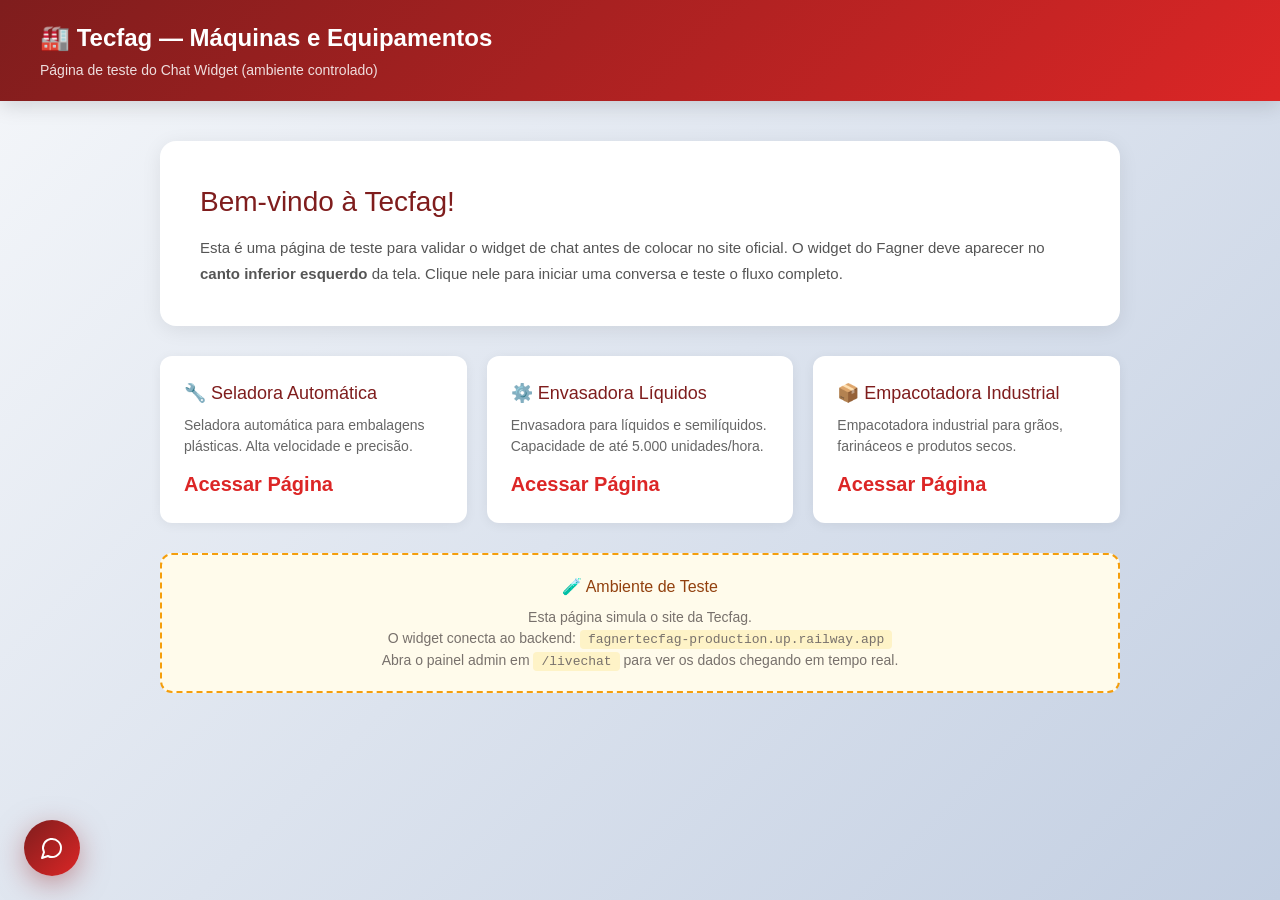
==== commit ce28fbd4: "feat: apply clickable product cards for livechat tracking simulation" ====
--- a/index.html
+++ b/index.html
@@ -77,21 +77,29 @@
     </div>
 
     <div class="products">
-      <div class="product-card">
-        <h3>🔧 Seladora Automática</h3>
-        <p>Seladora automática para embalagens plásticas. Alta velocidade e precisão.</p>
-        <div class="price">Consultar preço</div>
-      </div>
-      <div class="product-card">
-        <h3>⚙️ Envasadora Líquidos</h3>
-        <p>Envasadora para líquidos e semilíquidos. Capacidade de até 5.000 unidades/hora.</p>
-        <div class="price">Consultar preço</div>
-      </div>
-      <div class="product-card">
-        <h3>📦 Empacotadora Industrial</h3>
-        <p>Empacotadora industrial para grãos, farináceos e produtos secos.</p>
-        <div class="price">Consultar preço</div>
-      </div>
+      <a href="?produto=seladora-automatica" style="text-decoration: none; color: inherit;">
+        <div class="product-card">
+          <h3>🔧 Seladora Automática</h3>
+          <p>Seladora automática para embalagens plásticas. Alta velocidade e precisão.</p>
+          <div class="price">Acessar Página</div>
+        </div>
+      </a>
+      
+      <a href="?produto=envasadora-liquidos" style="text-decoration: none; color: inherit;">
+        <div class="product-card">
+          <h3>⚙️ Envasadora Líquidos</h3>
+          <p>Envasadora para líquidos e semilíquidos. Capacidade de até 5.000 unidades/hora.</p>
+          <div class="price">Acessar Página</div>
+        </div>
+      </a>
+      
+      <a href="?produto=empacotadora-industrial" style="text-decoration: none; color: inherit;">
+        <div class="product-card">
+          <h3>📦 Empacotadora Industrial</h3>
+          <p>Empacotadora industrial para grãos, farináceos e produtos secos.</p>
+          <div class="price">Acessar Página</div>
+        </div>
+      </a>
     </div>
 
     <div class="info-box">
--- a/tecfag-chat.css
+++ b/tecfag-chat.css
@@ -1 +1 @@
-@import"https://fonts.googleapis.com/css2?family=Inter:wght@300;400;500;600;700&display=swap";*,:before,:after{--tw-border-spacing-x: 0;--tw-border-spacing-y: 0;--tw-translate-x: 0;--tw-translate-y: 0;--tw-rotate: 0;--tw-skew-x: 0;--tw-skew-y: 0;--tw-scale-x: 1;--tw-scale-y: 1;--tw-pan-x: ;--tw-pan-y: ;--tw-pinch-zoom: ;--tw-scroll-snap-strictness: proximity;--tw-gradient-from-position: ;--tw-gradient-via-position: ;--tw-gradient-to-position: ;--tw-ordinal: ;--tw-slashed-zero: ;--tw-numeric-figure: ;--tw-numeric-spacing: ;--tw-numeric-fraction: ;--tw-ring-inset: ;--tw-ring-offset-width: 0px;--tw-ring-offset-color: #fff;--tw-ring-color: rgb(59 130 246 / .5);--tw-ring-offset-shadow: 0 0 #0000;--tw-ring-shadow: 0 0 #0000;--tw-shadow: 0 0 #0000;--tw-shadow-colored: 0 0 #0000;--tw-blur: ;--tw-brightness: ;--tw-contrast: ;--tw-grayscale: ;--tw-hue-rotate: ;--tw-invert: ;--tw-saturate: ;--tw-sepia: ;--tw-drop-shadow: ;--tw-backdrop-blur: ;--tw-backdrop-brightness: ;--tw-backdrop-contrast: ;--tw-backdrop-grayscale: ;--tw-backdrop-hue-rotate: ;--tw-backdrop-invert: ;--tw-backdrop-opacity: ;--tw-backdrop-saturate: ;--tw-backdrop-sepia: ;--tw-contain-size: ;--tw-contain-layout: ;--tw-contain-paint: ;--tw-contain-style: }::backdrop{--tw-border-spacing-x: 0;--tw-border-spacing-y: 0;--tw-translate-x: 0;--tw-translate-y: 0;--tw-rotate: 0;--tw-skew-x: 0;--tw-skew-y: 0;--tw-scale-x: 1;--tw-scale-y: 1;--tw-pan-x: ;--tw-pan-y: ;--tw-pinch-zoom: ;--tw-scroll-snap-strictness: proximity;--tw-gradient-from-position: ;--tw-gradient-via-position: ;--tw-gradient-to-position: ;--tw-ordinal: ;--tw-slashed-zero: ;--tw-numeric-figure: ;--tw-numeric-spacing: ;--tw-numeric-fraction: ;--tw-ring-inset: ;--tw-ring-offset-width: 0px;--tw-ring-offset-color: #fff;--tw-ring-color: rgb(59 130 246 / .5);--tw-ring-offset-shadow: 0 0 #0000;--tw-ring-shadow: 0 0 #0000;--tw-shadow: 0 0 #0000;--tw-shadow-colored: 0 0 #0000;--tw-blur: ;--tw-brightness: ;--tw-contrast: ;--tw-grayscale: ;--tw-hue-rotate: ;--tw-invert: ;--tw-saturate: ;--tw-sepia: ;--tw-drop-shadow: ;--tw-backdrop-blur: ;--tw-backdrop-brightness: ;--tw-backdrop-contrast: ;--tw-backdrop-grayscale: ;--tw-backdrop-hue-rotate: ;--tw-backdrop-invert: ;--tw-backdrop-opacity: ;--tw-backdrop-saturate: ;--tw-backdrop-sepia: ;--tw-contain-size: ;--tw-contain-layout: ;--tw-contain-paint: ;--tw-contain-style: }*,:before,:after{box-sizing:border-box;border-width:0;border-style:solid;border-color:#e5e7eb}:before,:after{--tw-content: ""}html,:host{line-height:1.5;-webkit-text-size-adjust:100%;-moz-tab-size:4;-o-tab-size:4;tab-size:4;font-family:ui-sans-serif,system-ui,sans-serif,"Apple Color Emoji","Segoe UI Emoji",Segoe UI Symbol,"Noto Color Emoji";font-feature-settings:normal;font-variation-settings:normal;-webkit-tap-highlight-color:transparent}body{margin:0;line-height:inherit}hr{height:0;color:inherit;border-top-width:1px}abbr:where([title]){-webkit-text-decoration:underline dotted;text-decoration:underline dotted}h1,h2,h3,h4,h5,h6{font-size:inherit;font-weight:inherit}a{color:inherit;text-decoration:inherit}b,strong{font-weight:bolder}code,kbd,samp,pre{font-family:ui-monospace,SFMono-Regular,Menlo,Monaco,Consolas,Liberation Mono,Courier New,monospace;font-feature-settings:normal;font-variation-settings:normal;font-size:1em}small{font-size:80%}sub,sup{font-size:75%;line-height:0;position:relative;vertical-align:baseline}sub{bottom:-.25em}sup{top:-.5em}table{text-indent:0;border-color:inherit;border-collapse:collapse}button,input,optgroup,select,textarea{font-family:inherit;font-feature-settings:inherit;font-variation-settings:inherit;font-size:100%;font-weight:inherit;line-height:inherit;letter-spacing:inherit;color:inherit;margin:0;padding:0}button,select{text-transform:none}button,input:where([type=button]),input:where([type=reset]),input:where([type=submit]){-webkit-appearance:button;background-color:transparent;background-image:none}:-moz-focusring{outline:auto}:-moz-ui-invalid{box-shadow:none}progress{vertical-align:baseline}::-webkit-inner-spin-button,::-webkit-outer-spin-button{height:auto}[type=search]{-webkit-appearance:textfield;outline-offset:-2px}::-webkit-search-decoration{-webkit-appearance:none}::-webkit-file-upload-button{-webkit-appearance:button;font:inherit}summary{display:list-item}blockquote,dl,dd,h1,h2,h3,h4,h5,h6,hr,figure,p,pre{margin:0}fieldset{margin:0;padding:0}legend{padding:0}ol,ul,menu{list-style:none;margin:0;padding:0}dialog{padding:0}textarea{resize:vertical}input::-moz-placeholder,textarea::-moz-placeholder{opacity:1;color:#9ca3af}input::placeholder,textarea::placeholder{opacity:1;color:#9ca3af}button,[role=button]{cursor:pointer}:disabled{cursor:default}img,svg,video,canvas,audio,iframe,embed,object{display:block;vertical-align:middle}img,video{max-width:100%;height:auto}[hidden]:where(:not([hidden=until-found])){display:none}:root{--background: 0 0% 98%;--foreground: 222 47% 6%;--card: 0 0% 100%;--card-foreground: 222 47% 6%;--popover: 0 0% 100%;--popover-foreground: 222 47% 6%;--primary: 0 100% 27%;--primary-foreground: 0 0% 100%;--secondary: 0 73% 97%;--secondary-foreground: 0 100% 27%;--muted: 0 5% 94%;--muted-foreground: 215 16% 47%;--accent: 0 75% 95%;--accent-foreground: 0 84% 42%;--destructive: 0 84% 60%;--destructive-foreground: 0 0% 100%;--border: 0 10% 90%;--input: 0 10% 90%;--ring: 0 84% 42%;--radius: .75rem;--success: 142 69% 58%;--warning: 38 92% 50%;--sidebar-background: 0 100% 5%;--sidebar-foreground: 0 80% 90%;--sidebar-primary: 0 72% 51%;--sidebar-primary-foreground: 0 0% 100%;--sidebar-accent: 0 60% 12%;--sidebar-accent-foreground: 0 80% 90%;--sidebar-border: 0 50% 18%;--sidebar-ring: 0 84% 42%;--sidebar-muted: 0 20% 55%;--chat-gradient-start: 0 100% 5%;--chat-gradient-mid: 0 100% 9%;--chat-gradient-end: 0 100% 14%;--chat-bubble-agent: 0 72% 51%;--chat-bubble-user: 0 5% 94%}.dark{--background: 222 47% 6%;--foreground: 0 0% 98%;--card: 222 47% 10%;--card-foreground: 0 0% 98%;--popover: 222 47% 10%;--popover-foreground: 0 0% 98%;--primary: 0 84% 42%;--primary-foreground: 0 0% 100%;--secondary: 0 60% 12%;--secondary-foreground: 0 80% 90%;--muted: 0 10% 15%;--muted-foreground: 0 20% 55%;--accent: 0 60% 12%;--accent-foreground: 0 84% 42%;--destructive: 0 84% 60%;--destructive-foreground: 0 0% 100%;--border: 0 50% 18%;--input: 0 50% 18%;--ring: 0 84% 42%;--sidebar-background: 0 100% 5%;--sidebar-foreground: 0 80% 90%;--sidebar-primary: 0 72% 51%;--sidebar-primary-foreground: 0 0% 100%;--sidebar-accent: 0 60% 12%;--sidebar-accent-foreground: 0 80% 90%;--sidebar-border: 0 50% 18%;--sidebar-ring: 0 84% 42%}*{border-color:hsl(var(--border))}body{background-color:hsl(var(--background));color:hsl(var(--foreground));font-family:Inter,sans-serif}.\!container{width:100%!important;margin-right:auto!important;margin-left:auto!important;padding-right:2rem!important;padding-left:2rem!important}.container{width:100%;margin-right:auto;margin-left:auto;padding-right:2rem;padding-left:2rem}@media (min-width: 1400px){.\!container{max-width:1400px!important}.container{max-width:1400px}}.sr-only{position:absolute;width:1px;height:1px;padding:0;margin:-1px;overflow:hidden;clip:rect(0,0,0,0);white-space:nowrap;border-width:0}.pointer-events-none{pointer-events:none}.pointer-events-auto{pointer-events:auto}.visible{visibility:visible}.invisible{visibility:hidden}.fixed{position:fixed}.absolute{position:absolute}.relative{position:relative}.inset-0{top:0;right:0;bottom:0;left:0}.inset-x-0{left:0;right:0}.inset-y-0{top:0;bottom:0}.-bottom-12{bottom:-3rem}.-left-12{left:-3rem}.-right-1{right:-.25rem}.-right-1\.5{right:-.375rem}.-right-12{right:-3rem}.-top-1{top:-.25rem}.-top-1\.5{top:-.375rem}.-top-12{top:-3rem}.bottom-0{bottom:0}.bottom-6{bottom:1.5rem}.left-0{left:0}.left-1{left:.25rem}.left-1\/2{left:50%}.left-2{left:.5rem}.left-6{left:1.5rem}.left-\[50\%\]{left:50%}.right-0{right:0}.right-1{right:.25rem}.right-2{right:.5rem}.right-3{right:.75rem}.right-4{right:1rem}.top-0{top:0}.top-1\.5{top:.375rem}.top-1\/2{top:50%}.top-2{top:.5rem}.top-3\.5{top:.875rem}.top-4{top:1rem}.top-\[1px\]{top:1px}.top-\[50\%\]{top:50%}.top-\[60\%\]{top:60%}.top-full{top:100%}.z-10{z-index:10}.z-20{z-index:20}.z-50{z-index:50}.z-\[10000\]{z-index:10000}.z-\[100\]{z-index:100}.z-\[1\]{z-index:1}.z-\[9999\]{z-index:9999}.-mx-1{margin-left:-.25rem;margin-right:-.25rem}.mx-2{margin-left:.5rem;margin-right:.5rem}.mx-3\.5{margin-left:.875rem;margin-right:.875rem}.mx-auto{margin-left:auto;margin-right:auto}.my-0\.5{margin-top:.125rem;margin-bottom:.125rem}.my-1{margin-top:.25rem;margin-bottom:.25rem}.-ml-4{margin-left:-1rem}.-mt-4{margin-top:-1rem}.mb-1{margin-bottom:.25rem}.mb-2{margin-bottom:.5rem}.mb-3{margin-bottom:.75rem}.mb-4{margin-bottom:1rem}.mb-8{margin-bottom:2rem}.ml-1{margin-left:.25rem}.ml-auto{margin-left:auto}.mr-2{margin-right:.5rem}.mt-1{margin-top:.25rem}.mt-1\.5{margin-top:.375rem}.mt-12{margin-top:3rem}.mt-2{margin-top:.5rem}.mt-24{margin-top:6rem}.mt-4{margin-top:1rem}.mt-auto{margin-top:auto}.block{display:block}.flex{display:flex}.inline-flex{display:inline-flex}.table{display:table}.grid{display:grid}.hidden{display:none}.aspect-square{aspect-ratio:1 / 1}.aspect-video{aspect-ratio:16 / 9}.size-4{width:1rem;height:1rem}.h-1\.5{height:.375rem}.h-10{height:2.5rem}.h-11{height:2.75rem}.h-12{height:3rem}.h-14{height:3.5rem}.h-16{height:4rem}.h-2{height:.5rem}.h-2\.5{height:.625rem}.h-3{height:.75rem}.h-3\.5{height:.875rem}.h-4{height:1rem}.h-5{height:1.25rem}.h-6{height:1.5rem}.h-7{height:1.75rem}.h-8{height:2rem}.h-9{height:2.25rem}.h-\[1px\]{height:1px}.h-\[var\(--radix-navigation-menu-viewport-height\)\]{height:var(--radix-navigation-menu-viewport-height)}.h-\[var\(--radix-select-trigger-height\)\]{height:var(--radix-select-trigger-height)}.h-auto{height:auto}.h-full{height:100%}.h-px{height:1px}.h-svh{height:100svh}.max-h-48{max-height:12rem}.max-h-96{max-height:24rem}.max-h-\[300px\]{max-height:300px}.max-h-\[520px\]{max-height:520px}.max-h-full{max-height:100%}.max-h-screen{max-height:100vh}.min-h-0{min-height:0px}.min-h-\[80px\]{min-height:80px}.min-h-screen{min-height:100vh}.min-h-svh{min-height:100svh}.w-0{width:0px}.w-1{width:.25rem}.w-10{width:2.5rem}.w-11{width:2.75rem}.w-14{width:3.5rem}.w-16{width:4rem}.w-2{width:.5rem}.w-2\.5{width:.625rem}.w-3{width:.75rem}.w-3\.5{width:.875rem}.w-3\/4{width:75%}.w-4{width:1rem}.w-5{width:1.25rem}.w-64{width:16rem}.w-7{width:1.75rem}.w-72{width:18rem}.w-8{width:2rem}.w-9{width:2.25rem}.w-\[--sidebar-width\]{width:var(--sidebar-width)}.w-\[100px\]{width:100px}.w-\[1px\]{width:1px}.w-\[380px\]{width:380px}.w-auto{width:auto}.w-full{width:100%}.w-max{width:-moz-max-content;width:max-content}.w-px{width:1px}.min-w-0{min-width:0px}.min-w-5{min-width:1.25rem}.min-w-\[12rem\]{min-width:12rem}.min-w-\[8rem\]{min-width:8rem}.min-w-\[var\(--radix-select-trigger-width\)\]{min-width:var(--radix-select-trigger-width)}.max-w-2xl{max-width:42rem}.max-w-\[--skeleton-width\]{max-width:var(--skeleton-width)}.max-w-\[80\%\]{max-width:80%}.max-w-full{max-width:100%}.max-w-lg{max-width:32rem}.max-w-max{max-width:-moz-max-content;max-width:max-content}.flex-1{flex:1 1 0%}.flex-shrink-0,.shrink-0{flex-shrink:0}.grow{flex-grow:1}.grow-0{flex-grow:0}.basis-full{flex-basis:100%}.caption-bottom{caption-side:bottom}.border-collapse{border-collapse:collapse}.-translate-x-1\/2{--tw-translate-x: -50%;transform:translate(var(--tw-translate-x),var(--tw-translate-y)) rotate(var(--tw-rotate)) skew(var(--tw-skew-x)) skewY(var(--tw-skew-y)) scaleX(var(--tw-scale-x)) scaleY(var(--tw-scale-y))}.-translate-x-px{--tw-translate-x: -1px;transform:translate(var(--tw-translate-x),var(--tw-translate-y)) rotate(var(--tw-rotate)) skew(var(--tw-skew-x)) skewY(var(--tw-skew-y)) scaleX(var(--tw-scale-x)) scaleY(var(--tw-scale-y))}.-translate-y-1\/2{--tw-translate-y: -50%;transform:translate(var(--tw-translate-x),var(--tw-translate-y)) rotate(var(--tw-rotate)) skew(var(--tw-skew-x)) skewY(var(--tw-skew-y)) scaleX(var(--tw-scale-x)) scaleY(var(--tw-scale-y))}.translate-x-\[-50\%\]{--tw-translate-x: -50%;transform:translate(var(--tw-translate-x),var(--tw-translate-y)) rotate(var(--tw-rotate)) skew(var(--tw-skew-x)) skewY(var(--tw-skew-y)) scaleX(var(--tw-scale-x)) scaleY(var(--tw-scale-y))}.translate-x-px{--tw-translate-x: 1px;transform:translate(var(--tw-translate-x),var(--tw-translate-y)) rotate(var(--tw-rotate)) skew(var(--tw-skew-x)) skewY(var(--tw-skew-y)) scaleX(var(--tw-scale-x)) scaleY(var(--tw-scale-y))}.translate-y-\[-50\%\]{--tw-translate-y: -50%;transform:translate(var(--tw-translate-x),var(--tw-translate-y)) rotate(var(--tw-rotate)) skew(var(--tw-skew-x)) skewY(var(--tw-skew-y)) scaleX(var(--tw-scale-x)) scaleY(var(--tw-scale-y))}.rotate-45{--tw-rotate: 45deg;transform:translate(var(--tw-translate-x),var(--tw-translate-y)) rotate(var(--tw-rotate)) skew(var(--tw-skew-x)) skewY(var(--tw-skew-y)) scaleX(var(--tw-scale-x)) scaleY(var(--tw-scale-y))}.rotate-90{--tw-rotate: 90deg;transform:translate(var(--tw-translate-x),var(--tw-translate-y)) rotate(var(--tw-rotate)) skew(var(--tw-skew-x)) skewY(var(--tw-skew-y)) scaleX(var(--tw-scale-x)) scaleY(var(--tw-scale-y))}.transform{transform:translate(var(--tw-translate-x),var(--tw-translate-y)) rotate(var(--tw-rotate)) skew(var(--tw-skew-x)) skewY(var(--tw-skew-y)) scaleX(var(--tw-scale-x)) scaleY(var(--tw-scale-y))}@keyframes ping{75%,to{transform:scale(2);opacity:0}}.animate-ping{animation:ping 1s cubic-bezier(0,0,.2,1) infinite}@keyframes pulse{50%{opacity:.5}}.animate-pulse{animation:pulse 2s cubic-bezier(.4,0,.6,1) infinite}.cursor-default{cursor:default}.cursor-not-allowed{cursor:not-allowed}.cursor-pointer{cursor:pointer}.touch-none{touch-action:none}.select-none{-webkit-user-select:none;-moz-user-select:none;user-select:none}.list-none{list-style-type:none}.grid-cols-2{grid-template-columns:repeat(2,minmax(0,1fr))}.flex-row{flex-direction:row}.flex-col{flex-direction:column}.flex-col-reverse{flex-direction:column-reverse}.flex-wrap{flex-wrap:wrap}.items-start{align-items:flex-start}.items-end{align-items:flex-end}.items-center{align-items:center}.items-stretch{align-items:stretch}.justify-start{justify-content:flex-start}.justify-end{justify-content:flex-end}.justify-center{justify-content:center}.justify-between{justify-content:space-between}.gap-1{gap:.25rem}.gap-1\.5{gap:.375rem}.gap-2{gap:.5rem}.gap-3{gap:.75rem}.gap-4{gap:1rem}.gap-6{gap:1.5rem}.space-x-1>:not([hidden])~:not([hidden]){--tw-space-x-reverse: 0;margin-right:calc(.25rem * var(--tw-space-x-reverse));margin-left:calc(.25rem * calc(1 - var(--tw-space-x-reverse)))}.space-x-4>:not([hidden])~:not([hidden]){--tw-space-x-reverse: 0;margin-right:calc(1rem * var(--tw-space-x-reverse));margin-left:calc(1rem * calc(1 - var(--tw-space-x-reverse)))}.space-y-1>:not([hidden])~:not([hidden]){--tw-space-y-reverse: 0;margin-top:calc(.25rem * calc(1 - var(--tw-space-y-reverse)));margin-bottom:calc(.25rem * var(--tw-space-y-reverse))}.space-y-1\.5>:not([hidden])~:not([hidden]){--tw-space-y-reverse: 0;margin-top:calc(.375rem * calc(1 - var(--tw-space-y-reverse)));margin-bottom:calc(.375rem * var(--tw-space-y-reverse))}.space-y-2>:not([hidden])~:not([hidden]){--tw-space-y-reverse: 0;margin-top:calc(.5rem * calc(1 - var(--tw-space-y-reverse)));margin-bottom:calc(.5rem * var(--tw-space-y-reverse))}.space-y-4>:not([hidden])~:not([hidden]){--tw-space-y-reverse: 0;margin-top:calc(1rem * calc(1 - var(--tw-space-y-reverse)));margin-bottom:calc(1rem * var(--tw-space-y-reverse))}.overflow-auto{overflow:auto}.overflow-hidden{overflow:hidden}.overflow-y-auto{overflow-y:auto}.overflow-x-hidden{overflow-x:hidden}.truncate{overflow:hidden;text-overflow:ellipsis;white-space:nowrap}.whitespace-nowrap{white-space:nowrap}.break-words{overflow-wrap:break-word}.rounded-2xl{border-radius:1rem}.rounded-\[2px\]{border-radius:2px}.rounded-\[inherit\]{border-radius:inherit}.rounded-full{border-radius:9999px}.rounded-lg{border-radius:var(--radius)}.rounded-md{border-radius:calc(var(--radius) - 2px)}.rounded-sm{border-radius:calc(var(--radius) - 4px)}.rounded-xl{border-radius:.75rem}.rounded-b-2xl{border-bottom-right-radius:1rem;border-bottom-left-radius:1rem}.rounded-t-2xl{border-top-left-radius:1rem;border-top-right-radius:1rem}.rounded-t-\[10px\]{border-top-left-radius:10px;border-top-right-radius:10px}.rounded-bl-md{border-bottom-left-radius:calc(var(--radius) - 2px)}.rounded-br-md{border-bottom-right-radius:calc(var(--radius) - 2px)}.rounded-tl-sm{border-top-left-radius:calc(var(--radius) - 4px)}.border{border-width:1px}.border-2{border-width:2px}.border-\[1\.5px\]{border-width:1.5px}.border-y{border-top-width:1px;border-bottom-width:1px}.border-b{border-bottom-width:1px}.border-l{border-left-width:1px}.border-r{border-right-width:1px}.border-t{border-top-width:1px}.border-dashed{border-style:dashed}.border-\[--color-border\]{border-color:var(--color-border)}.border-border{border-color:hsl(var(--border))}.border-border\/50{border-color:hsl(var(--border) / .5)}.border-destructive{border-color:hsl(var(--destructive))}.border-destructive\/50{border-color:hsl(var(--destructive) / .5)}.border-input{border-color:hsl(var(--input))}.border-primary{border-color:hsl(var(--primary))}.border-sidebar-border{border-color:hsl(var(--sidebar-border))}.border-transparent{border-color:transparent}.border-l-transparent{border-left-color:transparent}.border-t-transparent{border-top-color:transparent}.bg-\[--color-bg\]{background-color:var(--color-bg)}.bg-accent{background-color:hsl(var(--accent))}.bg-accent-foreground{background-color:hsl(var(--accent-foreground))}.bg-background{background-color:hsl(var(--background))}.bg-black\/80{background-color:#000c}.bg-border{background-color:hsl(var(--border))}.bg-card{background-color:hsl(var(--card))}.bg-card\/20{background-color:hsl(var(--card) / .2)}.bg-chat-agent{background-color:hsl(var(--chat-bubble-agent))}.bg-chat-user{background-color:hsl(var(--chat-bubble-user))}.bg-destructive{background-color:hsl(var(--destructive))}.bg-foreground{background-color:hsl(var(--foreground))}.bg-foreground\/5{background-color:hsl(var(--foreground) / .05)}.bg-foreground\/80{background-color:hsl(var(--foreground) / .8)}.bg-muted{background-color:hsl(var(--muted))}.bg-muted\/50{background-color:hsl(var(--muted) / .5)}.bg-popover{background-color:hsl(var(--popover))}.bg-primary{background-color:hsl(var(--primary))}.bg-primary-foreground\/10{background-color:hsl(var(--primary-foreground) / .1)}.bg-primary-foreground\/70{background-color:hsl(var(--primary-foreground) / .7)}.bg-secondary{background-color:hsl(var(--secondary))}.bg-sidebar{background-color:hsl(var(--sidebar-background))}.bg-sidebar-border{background-color:hsl(var(--sidebar-border))}.bg-success{background-color:hsl(var(--success))}.bg-transparent{background-color:transparent}.fill-current{fill:currentColor}.object-contain{-o-object-fit:contain;object-fit:contain}.object-cover{-o-object-fit:cover;object-fit:cover}.p-0{padding:0}.p-1{padding:.25rem}.p-1\.5{padding:.375rem}.p-2{padding:.5rem}.p-3{padding:.75rem}.p-4{padding:1rem}.p-6{padding:1.5rem}.p-\[1px\]{padding:1px}.px-1{padding-left:.25rem;padding-right:.25rem}.px-2{padding-left:.5rem;padding-right:.5rem}.px-2\.5{padding-left:.625rem;padding-right:.625rem}.px-3{padding-left:.75rem;padding-right:.75rem}.px-4{padding-left:1rem;padding-right:1rem}.px-5{padding-left:1.25rem;padding-right:1.25rem}.px-6{padding-left:1.5rem;padding-right:1.5rem}.px-8{padding-left:2rem;padding-right:2rem}.py-0\.5{padding-top:.125rem;padding-bottom:.125rem}.py-1{padding-top:.25rem;padding-bottom:.25rem}.py-1\.5{padding-top:.375rem;padding-bottom:.375rem}.py-16{padding-top:4rem;padding-bottom:4rem}.py-2{padding-top:.5rem;padding-bottom:.5rem}.py-2\.5{padding-top:.625rem;padding-bottom:.625rem}.py-3{padding-top:.75rem;padding-bottom:.75rem}.py-3\.5{padding-top:.875rem;padding-bottom:.875rem}.py-4{padding-top:1rem;padding-bottom:1rem}.py-6{padding-top:1.5rem;padding-bottom:1.5rem}.pb-3{padding-bottom:.75rem}.pb-4{padding-bottom:1rem}.pl-2\.5{padding-left:.625rem}.pl-4{padding-left:1rem}.pl-8{padding-left:2rem}.pr-2{padding-right:.5rem}.pr-2\.5{padding-right:.625rem}.pr-8{padding-right:2rem}.pt-0{padding-top:0}.pt-1{padding-top:.25rem}.pt-3{padding-top:.75rem}.pt-4{padding-top:1rem}.text-left{text-align:left}.text-center{text-align:center}.align-middle{vertical-align:middle}.font-mono{font-family:ui-monospace,SFMono-Regular,Menlo,Monaco,Consolas,Liberation Mono,Courier New,monospace}.text-2xl{font-size:1.5rem;line-height:2rem}.text-4xl{font-size:2.25rem;line-height:2.5rem}.text-\[0\.8rem\]{font-size:.8rem}.text-\[10px\]{font-size:10px}.text-\[8px\]{font-size:8px}.text-base{font-size:1rem;line-height:1.5rem}.text-lg{font-size:1.125rem;line-height:1.75rem}.text-sm{font-size:.875rem;line-height:1.25rem}.text-xl{font-size:1.25rem;line-height:1.75rem}.text-xs{font-size:.75rem;line-height:1rem}.font-bold{font-weight:700}.font-light{font-weight:300}.font-medium{font-weight:500}.font-normal{font-weight:400}.font-semibold{font-weight:600}.uppercase{text-transform:uppercase}.tabular-nums{--tw-numeric-spacing: tabular-nums;font-variant-numeric:var(--tw-ordinal) var(--tw-slashed-zero) var(--tw-numeric-figure) var(--tw-numeric-spacing) var(--tw-numeric-fraction)}.leading-none{line-height:1}.leading-relaxed{line-height:1.625}.leading-tight{line-height:1.25}.tracking-tight{letter-spacing:-.025em}.tracking-widest{letter-spacing:.1em}.text-accent-foreground{color:hsl(var(--accent-foreground))}.text-card-foreground{color:hsl(var(--card-foreground))}.text-current{color:currentColor}.text-destructive{color:hsl(var(--destructive))}.text-destructive-foreground{color:hsl(var(--destructive-foreground))}.text-foreground{color:hsl(var(--foreground))}.text-foreground\/50{color:hsl(var(--foreground) / .5)}.text-muted-foreground{color:hsl(var(--muted-foreground))}.text-popover-foreground{color:hsl(var(--popover-foreground))}.text-primary{color:hsl(var(--primary))}.text-primary-foreground{color:hsl(var(--primary-foreground))}.text-primary-foreground\/60{color:hsl(var(--primary-foreground) / .6)}.text-secondary-foreground{color:hsl(var(--secondary-foreground))}.text-sidebar-foreground{color:hsl(var(--sidebar-foreground))}.text-sidebar-foreground\/70{color:hsl(var(--sidebar-foreground) / .7)}.text-sidebar-muted{color:hsl(var(--sidebar-muted))}.text-sidebar-muted\/60{color:hsl(var(--sidebar-muted) / .6)}.underline{text-decoration-line:underline}.underline-offset-4{text-underline-offset:4px}.opacity-0{opacity:0}.opacity-20{opacity:.2}.opacity-50{opacity:.5}.opacity-60{opacity:.6}.opacity-70{opacity:.7}.opacity-90{opacity:.9}.shadow-2xl{--tw-shadow: 0 25px 50px -12px rgb(0 0 0 / .25);--tw-shadow-colored: 0 25px 50px -12px var(--tw-shadow-color);box-shadow:var(--tw-ring-offset-shadow, 0 0 #0000),var(--tw-ring-shadow, 0 0 #0000),var(--tw-shadow)}.shadow-\[0_0_0_1px_hsl\(var\(--sidebar-border\)\)\]{--tw-shadow: 0 0 0 1px hsl(var(--sidebar-border));--tw-shadow-colored: 0 0 0 1px var(--tw-shadow-color);box-shadow:var(--tw-ring-offset-shadow, 0 0 #0000),var(--tw-ring-shadow, 0 0 #0000),var(--tw-shadow)}.shadow-lg{--tw-shadow: 0 10px 15px -3px rgb(0 0 0 / .1), 0 4px 6px -4px rgb(0 0 0 / .1);--tw-shadow-colored: 0 10px 15px -3px var(--tw-shadow-color), 0 4px 6px -4px var(--tw-shadow-color);box-shadow:var(--tw-ring-offset-shadow, 0 0 #0000),var(--tw-ring-shadow, 0 0 #0000),var(--tw-shadow)}.shadow-md{--tw-shadow: 0 4px 6px -1px rgb(0 0 0 / .1), 0 2px 4px -2px rgb(0 0 0 / .1);--tw-shadow-colored: 0 4px 6px -1px var(--tw-shadow-color), 0 2px 4px -2px var(--tw-shadow-color);box-shadow:var(--tw-ring-offset-shadow, 0 0 #0000),var(--tw-ring-shadow, 0 0 #0000),var(--tw-shadow)}.shadow-none{--tw-shadow: 0 0 #0000;--tw-shadow-colored: 0 0 #0000;box-shadow:var(--tw-ring-offset-shadow, 0 0 #0000),var(--tw-ring-shadow, 0 0 #0000),var(--tw-shadow)}.shadow-sm{--tw-shadow: 0 1px 2px 0 rgb(0 0 0 / .05);--tw-shadow-colored: 0 1px 2px 0 var(--tw-shadow-color);box-shadow:var(--tw-ring-offset-shadow, 0 0 #0000),var(--tw-ring-shadow, 0 0 #0000),var(--tw-shadow)}.shadow-xl{--tw-shadow: 0 20px 25px -5px rgb(0 0 0 / .1), 0 8px 10px -6px rgb(0 0 0 / .1);--tw-shadow-colored: 0 20px 25px -5px var(--tw-shadow-color), 0 8px 10px -6px var(--tw-shadow-color);box-shadow:var(--tw-ring-offset-shadow, 0 0 #0000),var(--tw-ring-shadow, 0 0 #0000),var(--tw-shadow)}.outline-none{outline:2px solid transparent;outline-offset:2px}.outline{outline-style:solid}.ring-0{--tw-ring-offset-shadow: var(--tw-ring-inset) 0 0 0 var(--tw-ring-offset-width) var(--tw-ring-offset-color);--tw-ring-shadow: var(--tw-ring-inset) 0 0 0 calc(0px + var(--tw-ring-offset-width)) var(--tw-ring-color);box-shadow:var(--tw-ring-offset-shadow),var(--tw-ring-shadow),var(--tw-shadow, 0 0 #0000)}.ring-2{--tw-ring-offset-shadow: var(--tw-ring-inset) 0 0 0 var(--tw-ring-offset-width) var(--tw-ring-offset-color);--tw-ring-shadow: var(--tw-ring-inset) 0 0 0 calc(2px + var(--tw-ring-offset-width)) var(--tw-ring-color);box-shadow:var(--tw-ring-offset-shadow),var(--tw-ring-shadow),var(--tw-shadow, 0 0 #0000)}.ring-card{--tw-ring-color: hsl(var(--card))}.ring-ring{--tw-ring-color: hsl(var(--ring))}.ring-sidebar-primary{--tw-ring-color: hsl(var(--sidebar-primary))}.ring-sidebar-ring{--tw-ring-color: hsl(var(--sidebar-ring))}.ring-offset-background{--tw-ring-offset-color: hsl(var(--background))}.filter{filter:var(--tw-blur) var(--tw-brightness) var(--tw-contrast) var(--tw-grayscale) var(--tw-hue-rotate) var(--tw-invert) var(--tw-saturate) var(--tw-sepia) var(--tw-drop-shadow)}.transition{transition-property:color,background-color,border-color,text-decoration-color,fill,stroke,opacity,box-shadow,transform,filter,-webkit-backdrop-filter;transition-property:color,background-color,border-color,text-decoration-color,fill,stroke,opacity,box-shadow,transform,filter,backdrop-filter;transition-property:color,background-color,border-color,text-decoration-color,fill,stroke,opacity,box-shadow,transform,filter,backdrop-filter,-webkit-backdrop-filter;transition-timing-function:cubic-bezier(.4,0,.2,1);transition-duration:.15s}.transition-\[left\,right\,width\]{transition-property:left,right,width;transition-timing-function:cubic-bezier(.4,0,.2,1);transition-duration:.15s}.transition-\[margin\,opa\]{transition-property:margin,opa;transition-timing-function:cubic-bezier(.4,0,.2,1);transition-duration:.15s}.transition-\[width\,height\,padding\]{transition-property:width,height,padding;transition-timing-function:cubic-bezier(.4,0,.2,1);transition-duration:.15s}.transition-\[width\]{transition-property:width;transition-timing-function:cubic-bezier(.4,0,.2,1);transition-duration:.15s}.transition-all{transition-property:all;transition-timing-function:cubic-bezier(.4,0,.2,1);transition-duration:.15s}.transition-colors{transition-property:color,background-color,border-color,text-decoration-color,fill,stroke;transition-timing-function:cubic-bezier(.4,0,.2,1);transition-duration:.15s}.transition-opacity{transition-property:opacity;transition-timing-function:cubic-bezier(.4,0,.2,1);transition-duration:.15s}.transition-transform{transition-property:transform;transition-timing-function:cubic-bezier(.4,0,.2,1);transition-duration:.15s}.duration-1000{transition-duration:1s}.duration-200{transition-duration:.2s}.duration-300{transition-duration:.3s}.ease-in-out{transition-timing-function:cubic-bezier(.4,0,.2,1)}.ease-linear{transition-timing-function:linear}@keyframes enter{0%{opacity:var(--tw-enter-opacity, 1);transform:translate3d(var(--tw-enter-translate-x, 0),var(--tw-enter-translate-y, 0),0) scale3d(var(--tw-enter-scale, 1),var(--tw-enter-scale, 1),var(--tw-enter-scale, 1)) rotate(var(--tw-enter-rotate, 0))}}@keyframes exit{to{opacity:var(--tw-exit-opacity, 1);transform:translate3d(var(--tw-exit-translate-x, 0),var(--tw-exit-translate-y, 0),0) scale3d(var(--tw-exit-scale, 1),var(--tw-exit-scale, 1),var(--tw-exit-scale, 1)) rotate(var(--tw-exit-rotate, 0))}}.animate-in{animation-name:enter;animation-duration:.15s;--tw-enter-opacity: initial;--tw-enter-scale: initial;--tw-enter-rotate: initial;--tw-enter-translate-x: initial;--tw-enter-translate-y: initial}.fade-in-0{--tw-enter-opacity: 0}.fade-in-80{--tw-enter-opacity: .8}.zoom-in-95{--tw-enter-scale: .95}.duration-1000{animation-duration:1s}.duration-200{animation-duration:.2s}.duration-300{animation-duration:.3s}.ease-in-out{animation-timing-function:cubic-bezier(.4,0,.2,1)}.ease-linear{animation-timing-function:linear}.chat-scrollbar::-webkit-scrollbar{width:4px}.chat-scrollbar::-webkit-scrollbar-track{background:transparent}.chat-scrollbar::-webkit-scrollbar-thumb{background:#a375754d;border-radius:999px}.chat-scrollbar::-webkit-scrollbar-thumb:hover{background:#a3757580}.file\:border-0::file-selector-button{border-width:0px}.file\:bg-transparent::file-selector-button{background-color:transparent}.file\:text-sm::file-selector-button{font-size:.875rem;line-height:1.25rem}.file\:font-medium::file-selector-button{font-weight:500}.file\:text-foreground::file-selector-button{color:hsl(var(--foreground))}.placeholder\:text-muted-foreground::-moz-placeholder{color:hsl(var(--muted-foreground))}.placeholder\:text-muted-foreground::placeholder{color:hsl(var(--muted-foreground))}.after\:absolute:after{content:var(--tw-content);position:absolute}.after\:-inset-2:after{content:var(--tw-content);top:-.5rem;right:-.5rem;bottom:-.5rem;left:-.5rem}.after\:inset-y-0:after{content:var(--tw-content);top:0;bottom:0}.after\:left-1\/2:after{content:var(--tw-content);left:50%}.after\:w-1:after{content:var(--tw-content);width:.25rem}.after\:w-\[2px\]:after{content:var(--tw-content);width:2px}.after\:-translate-x-1\/2:after{content:var(--tw-content);--tw-translate-x: -50%;transform:translate(var(--tw-translate-x),var(--tw-translate-y)) rotate(var(--tw-rotate)) skew(var(--tw-skew-x)) skewY(var(--tw-skew-y)) scaleX(var(--tw-scale-x)) scaleY(var(--tw-scale-y))}.first\:rounded-l-md:first-child{border-top-left-radius:calc(var(--radius) - 2px);border-bottom-left-radius:calc(var(--radius) - 2px)}.first\:border-l:first-child{border-left-width:1px}.last\:rounded-r-md:last-child{border-top-right-radius:calc(var(--radius) - 2px);border-bottom-right-radius:calc(var(--radius) - 2px)}.focus-within\:relative:focus-within{position:relative}.focus-within\:z-20:focus-within{z-index:20}.hover\:scale-105:hover{--tw-scale-x: 1.05;--tw-scale-y: 1.05;transform:translate(var(--tw-translate-x),var(--tw-translate-y)) rotate(var(--tw-rotate)) skew(var(--tw-skew-x)) skewY(var(--tw-skew-y)) scaleX(var(--tw-scale-x)) scaleY(var(--tw-scale-y))}.hover\:border-primary\/40:hover{border-color:hsl(var(--primary) / .4)}.hover\:bg-accent:hover{background-color:hsl(var(--accent))}.hover\:bg-card\/40:hover{background-color:hsl(var(--card) / .4)}.hover\:bg-destructive\/80:hover{background-color:hsl(var(--destructive) / .8)}.hover\:bg-destructive\/90:hover{background-color:hsl(var(--destructive) / .9)}.hover\:bg-muted:hover{background-color:hsl(var(--muted))}.hover\:bg-muted\/50:hover{background-color:hsl(var(--muted) / .5)}.hover\:bg-primary:hover{background-color:hsl(var(--primary))}.hover\:bg-primary\/80:hover{background-color:hsl(var(--primary) / .8)}.hover\:bg-primary\/90:hover{background-color:hsl(var(--primary) / .9)}.hover\:bg-secondary:hover{background-color:hsl(var(--secondary))}.hover\:bg-secondary\/80:hover{background-color:hsl(var(--secondary) / .8)}.hover\:bg-sidebar-accent:hover{background-color:hsl(var(--sidebar-accent))}.hover\:text-accent-foreground:hover{color:hsl(var(--accent-foreground))}.hover\:text-foreground:hover{color:hsl(var(--foreground))}.hover\:text-green-400:hover{--tw-text-opacity: 1;color:rgb(74 222 128 / var(--tw-text-opacity, 1))}.hover\:text-muted-foreground:hover{color:hsl(var(--muted-foreground))}.hover\:text-primary-foreground:hover{color:hsl(var(--primary-foreground))}.hover\:text-primary\/90:hover{color:hsl(var(--primary) / .9)}.hover\:text-sidebar-accent-foreground:hover{color:hsl(var(--sidebar-accent-foreground))}.hover\:text-sidebar-foreground:hover{color:hsl(var(--sidebar-foreground))}.hover\:underline:hover{text-decoration-line:underline}.hover\:opacity-100:hover{opacity:1}.hover\:opacity-90:hover{opacity:.9}.hover\:shadow-\[0_0_0_1px_hsl\(var\(--sidebar-accent\)\)\]:hover{--tw-shadow: 0 0 0 1px hsl(var(--sidebar-accent));--tw-shadow-colored: 0 0 0 1px var(--tw-shadow-color);box-shadow:var(--tw-ring-offset-shadow, 0 0 #0000),var(--tw-ring-shadow, 0 0 #0000),var(--tw-shadow)}.hover\:shadow-lg:hover{--tw-shadow: 0 10px 15px -3px rgb(0 0 0 / .1), 0 4px 6px -4px rgb(0 0 0 / .1);--tw-shadow-colored: 0 10px 15px -3px var(--tw-shadow-color), 0 4px 6px -4px var(--tw-shadow-color);box-shadow:var(--tw-ring-offset-shadow, 0 0 #0000),var(--tw-ring-shadow, 0 0 #0000),var(--tw-shadow)}.hover\:after\:bg-sidebar-border:hover:after{content:var(--tw-content);background-color:hsl(var(--sidebar-border))}.focus\:bg-accent:focus{background-color:hsl(var(--accent))}.focus\:bg-primary:focus{background-color:hsl(var(--primary))}.focus\:text-accent-foreground:focus{color:hsl(var(--accent-foreground))}.focus\:text-primary-foreground:focus{color:hsl(var(--primary-foreground))}.focus\:opacity-100:focus{opacity:1}.focus\:outline-none:focus{outline:2px solid transparent;outline-offset:2px}.focus\:ring-2:focus{--tw-ring-offset-shadow: var(--tw-ring-inset) 0 0 0 var(--tw-ring-offset-width) var(--tw-ring-offset-color);--tw-ring-shadow: var(--tw-ring-inset) 0 0 0 calc(2px + var(--tw-ring-offset-width)) var(--tw-ring-color);box-shadow:var(--tw-ring-offset-shadow),var(--tw-ring-shadow),var(--tw-shadow, 0 0 #0000)}.focus\:ring-ring:focus{--tw-ring-color: hsl(var(--ring))}.focus\:ring-offset-2:focus{--tw-ring-offset-width: 2px}.focus-visible\:outline-none:focus-visible{outline:2px solid transparent;outline-offset:2px}.focus-visible\:ring-1:focus-visible{--tw-ring-offset-shadow: var(--tw-ring-inset) 0 0 0 var(--tw-ring-offset-width) var(--tw-ring-offset-color);--tw-ring-shadow: var(--tw-ring-inset) 0 0 0 calc(1px + var(--tw-ring-offset-width)) var(--tw-ring-color);box-shadow:var(--tw-ring-offset-shadow),var(--tw-ring-shadow),var(--tw-shadow, 0 0 #0000)}.focus-visible\:ring-2:focus-visible{--tw-ring-offset-shadow: var(--tw-ring-inset) 0 0 0 var(--tw-ring-offset-width) var(--tw-ring-offset-color);--tw-ring-shadow: var(--tw-ring-inset) 0 0 0 calc(2px + var(--tw-ring-offset-width)) var(--tw-ring-color);box-shadow:var(--tw-ring-offset-shadow),var(--tw-ring-shadow),var(--tw-shadow, 0 0 #0000)}.focus-visible\:ring-ring:focus-visible{--tw-ring-color: hsl(var(--ring))}.focus-visible\:ring-sidebar-ring:focus-visible{--tw-ring-color: hsl(var(--sidebar-ring))}.focus-visible\:ring-offset-1:focus-visible{--tw-ring-offset-width: 1px}.focus-visible\:ring-offset-2:focus-visible{--tw-ring-offset-width: 2px}.focus-visible\:ring-offset-background:focus-visible{--tw-ring-offset-color: hsl(var(--background))}.active\:scale-95:active{--tw-scale-x: .95;--tw-scale-y: .95;transform:translate(var(--tw-translate-x),var(--tw-translate-y)) rotate(var(--tw-rotate)) skew(var(--tw-skew-x)) skewY(var(--tw-skew-y)) scaleX(var(--tw-scale-x)) scaleY(var(--tw-scale-y))}.active\:bg-sidebar-accent:active{background-color:hsl(var(--sidebar-accent))}.active\:text-sidebar-accent-foreground:active{color:hsl(var(--sidebar-accent-foreground))}.disabled\:pointer-events-none:disabled{pointer-events:none}.disabled\:cursor-not-allowed:disabled{cursor:not-allowed}.disabled\:opacity-50:disabled{opacity:.5}.group\/menu-item:focus-within .group-focus-within\/menu-item\:opacity-100{opacity:1}.group:hover .group-hover\:bg-primary\/10{background-color:hsl(var(--primary) / .1)}.group\/menu-item:hover .group-hover\/menu-item\:opacity-100,.group:hover .group-hover\:opacity-100{opacity:1}.group.destructive .group-\[\.destructive\]\:border-muted\/40{border-color:hsl(var(--muted) / .4)}.group.toaster .group-\[\.toaster\]\:border-border{border-color:hsl(var(--border))}.group.toast .group-\[\.toast\]\:bg-muted{background-color:hsl(var(--muted))}.group.toast .group-\[\.toast\]\:bg-primary{background-color:hsl(var(--primary))}.group.toaster .group-\[\.toaster\]\:bg-background{background-color:hsl(var(--background))}.group.destructive .group-\[\.destructive\]\:text-red-300{--tw-text-opacity: 1;color:rgb(252 165 165 / var(--tw-text-opacity, 1))}.group.toast .group-\[\.toast\]\:text-muted-foreground{color:hsl(var(--muted-foreground))}.group.toast .group-\[\.toast\]\:text-primary-foreground{color:hsl(var(--primary-foreground))}.group.toaster .group-\[\.toaster\]\:text-foreground{color:hsl(var(--foreground))}.group.toaster .group-\[\.toaster\]\:shadow-lg{--tw-shadow: 0 10px 15px -3px rgb(0 0 0 / .1), 0 4px 6px -4px rgb(0 0 0 / .1);--tw-shadow-colored: 0 10px 15px -3px var(--tw-shadow-color), 0 4px 6px -4px var(--tw-shadow-color);box-shadow:var(--tw-ring-offset-shadow, 0 0 #0000),var(--tw-ring-shadow, 0 0 #0000),var(--tw-shadow)}.group.destructive .group-\[\.destructive\]\:hover\:border-destructive\/30:hover{border-color:hsl(var(--destructive) / .3)}.group.destructive .group-\[\.destructive\]\:hover\:bg-destructive:hover{background-color:hsl(var(--destructive))}.group.destructive .group-\[\.destructive\]\:hover\:text-destructive-foreground:hover{color:hsl(var(--destructive-foreground))}.group.destructive .group-\[\.destructive\]\:hover\:text-red-50:hover{--tw-text-opacity: 1;color:rgb(254 242 242 / var(--tw-text-opacity, 1))}.group.destructive .group-\[\.destructive\]\:focus\:ring-destructive:focus{--tw-ring-color: hsl(var(--destructive))}.group.destructive .group-\[\.destructive\]\:focus\:ring-red-400:focus{--tw-ring-opacity: 1;--tw-ring-color: rgb(248 113 113 / var(--tw-ring-opacity, 1))}.group.destructive .group-\[\.destructive\]\:focus\:ring-offset-red-600:focus{--tw-ring-offset-color: #dc2626}.peer\/menu-button:hover~.peer-hover\/menu-button\:text-sidebar-accent-foreground{color:hsl(var(--sidebar-accent-foreground))}.peer:disabled~.peer-disabled\:cursor-not-allowed{cursor:not-allowed}.peer:disabled~.peer-disabled\:opacity-70{opacity:.7}.has-\[\[data-variant\=inset\]\]\:bg-sidebar:has([data-variant=inset]){background-color:hsl(var(--sidebar-background))}.has-\[\:disabled\]\:opacity-50:has(:disabled){opacity:.5}.group\/menu-item:has([data-sidebar=menu-action]) .group-has-\[\[data-sidebar\=menu-action\]\]\/menu-item\:pr-8{padding-right:2rem}.aria-disabled\:pointer-events-none[aria-disabled=true]{pointer-events:none}.aria-disabled\:opacity-50[aria-disabled=true]{opacity:.5}.aria-selected\:bg-accent[aria-selected=true]{background-color:hsl(var(--accent))}.aria-selected\:bg-accent\/50[aria-selected=true]{background-color:hsl(var(--accent) / .5)}.aria-selected\:text-accent-foreground[aria-selected=true]{color:hsl(var(--accent-foreground))}.aria-selected\:text-muted-foreground[aria-selected=true]{color:hsl(var(--muted-foreground))}.aria-selected\:opacity-100[aria-selected=true]{opacity:1}.aria-selected\:opacity-30[aria-selected=true]{opacity:.3}.data-\[disabled\=true\]\:pointer-events-none[data-disabled=true],.data-\[disabled\]\:pointer-events-none[data-disabled]{pointer-events:none}.data-\[panel-group-direction\=vertical\]\:h-px[data-panel-group-direction=vertical]{height:1px}.data-\[panel-group-direction\=vertical\]\:w-full[data-panel-group-direction=vertical]{width:100%}.data-\[side\=bottom\]\:translate-y-1[data-side=bottom]{--tw-translate-y: .25rem;transform:translate(var(--tw-translate-x),var(--tw-translate-y)) rotate(var(--tw-rotate)) skew(var(--tw-skew-x)) skewY(var(--tw-skew-y)) scaleX(var(--tw-scale-x)) scaleY(var(--tw-scale-y))}.data-\[side\=left\]\:-translate-x-1[data-side=left]{--tw-translate-x: -.25rem;transform:translate(var(--tw-translate-x),var(--tw-translate-y)) rotate(var(--tw-rotate)) skew(var(--tw-skew-x)) skewY(var(--tw-skew-y)) scaleX(var(--tw-scale-x)) scaleY(var(--tw-scale-y))}.data-\[side\=right\]\:translate-x-1[data-side=right]{--tw-translate-x: .25rem;transform:translate(var(--tw-translate-x),var(--tw-translate-y)) rotate(var(--tw-rotate)) skew(var(--tw-skew-x)) skewY(var(--tw-skew-y)) scaleX(var(--tw-scale-x)) scaleY(var(--tw-scale-y))}.data-\[side\=top\]\:-translate-y-1[data-side=top]{--tw-translate-y: -.25rem;transform:translate(var(--tw-translate-x),var(--tw-translate-y)) rotate(var(--tw-rotate)) skew(var(--tw-skew-x)) skewY(var(--tw-skew-y)) scaleX(var(--tw-scale-x)) scaleY(var(--tw-scale-y))}.data-\[state\=checked\]\:translate-x-5[data-state=checked]{--tw-translate-x: 1.25rem;transform:translate(var(--tw-translate-x),var(--tw-translate-y)) rotate(var(--tw-rotate)) skew(var(--tw-skew-x)) skewY(var(--tw-skew-y)) scaleX(var(--tw-scale-x)) scaleY(var(--tw-scale-y))}.data-\[state\=unchecked\]\:translate-x-0[data-state=unchecked],.data-\[swipe\=cancel\]\:translate-x-0[data-swipe=cancel]{--tw-translate-x: 0px;transform:translate(var(--tw-translate-x),var(--tw-translate-y)) rotate(var(--tw-rotate)) skew(var(--tw-skew-x)) skewY(var(--tw-skew-y)) scaleX(var(--tw-scale-x)) scaleY(var(--tw-scale-y))}.data-\[swipe\=end\]\:translate-x-\[var\(--radix-toast-swipe-end-x\)\][data-swipe=end]{--tw-translate-x: var(--radix-toast-swipe-end-x);transform:translate(var(--tw-translate-x),var(--tw-translate-y)) rotate(var(--tw-rotate)) skew(var(--tw-skew-x)) skewY(var(--tw-skew-y)) scaleX(var(--tw-scale-x)) scaleY(var(--tw-scale-y))}.data-\[swipe\=move\]\:translate-x-\[var\(--radix-toast-swipe-move-x\)\][data-swipe=move]{--tw-translate-x: var(--radix-toast-swipe-move-x);transform:translate(var(--tw-translate-x),var(--tw-translate-y)) rotate(var(--tw-rotate)) skew(var(--tw-skew-x)) skewY(var(--tw-skew-y)) scaleX(var(--tw-scale-x)) scaleY(var(--tw-scale-y))}@keyframes accordion-up{0%{height:var(--radix-accordion-content-height)}to{height:0}}.data-\[state\=closed\]\:animate-accordion-up[data-state=closed]{animation:accordion-up .2s ease-out}@keyframes accordion-down{0%{height:0}to{height:var(--radix-accordion-content-height)}}.data-\[state\=open\]\:animate-accordion-down[data-state=open]{animation:accordion-down .2s ease-out}.data-\[panel-group-direction\=vertical\]\:flex-col[data-panel-group-direction=vertical]{flex-direction:column}.data-\[active\=true\]\:bg-sidebar-accent[data-active=true]{background-color:hsl(var(--sidebar-accent))}.data-\[active\]\:bg-accent\/50[data-active]{background-color:hsl(var(--accent) / .5)}.data-\[selected\=\'true\'\]\:bg-accent[data-selected=true]{background-color:hsl(var(--accent))}.data-\[state\=active\]\:bg-background[data-state=active]{background-color:hsl(var(--background))}.data-\[state\=checked\]\:bg-primary[data-state=checked]{background-color:hsl(var(--primary))}.data-\[state\=on\]\:bg-accent[data-state=on],.data-\[state\=open\]\:bg-accent[data-state=open]{background-color:hsl(var(--accent))}.data-\[state\=open\]\:bg-accent\/50[data-state=open]{background-color:hsl(var(--accent) / .5)}.data-\[state\=open\]\:bg-secondary[data-state=open]{background-color:hsl(var(--secondary))}.data-\[state\=selected\]\:bg-muted[data-state=selected]{background-color:hsl(var(--muted))}.data-\[state\=unchecked\]\:bg-input[data-state=unchecked]{background-color:hsl(var(--input))}.data-\[active\=true\]\:font-medium[data-active=true]{font-weight:500}.data-\[active\=true\]\:text-sidebar-accent-foreground[data-active=true]{color:hsl(var(--sidebar-accent-foreground))}.data-\[selected\=true\]\:text-accent-foreground[data-selected=true]{color:hsl(var(--accent-foreground))}.data-\[state\=active\]\:text-foreground[data-state=active]{color:hsl(var(--foreground))}.data-\[state\=checked\]\:text-primary-foreground[data-state=checked]{color:hsl(var(--primary-foreground))}.data-\[state\=on\]\:text-accent-foreground[data-state=on],.data-\[state\=open\]\:text-accent-foreground[data-state=open]{color:hsl(var(--accent-foreground))}.data-\[state\=open\]\:text-muted-foreground[data-state=open]{color:hsl(var(--muted-foreground))}.data-\[disabled\=true\]\:opacity-50[data-disabled=true],.data-\[disabled\]\:opacity-50[data-disabled]{opacity:.5}.data-\[state\=open\]\:opacity-100[data-state=open]{opacity:1}.data-\[state\=active\]\:shadow-sm[data-state=active]{--tw-shadow: 0 1px 2px 0 rgb(0 0 0 / .05);--tw-shadow-colored: 0 1px 2px 0 var(--tw-shadow-color);box-shadow:var(--tw-ring-offset-shadow, 0 0 #0000),var(--tw-ring-shadow, 0 0 #0000),var(--tw-shadow)}.data-\[swipe\=move\]\:transition-none[data-swipe=move]{transition-property:none}.data-\[state\=closed\]\:duration-300[data-state=closed]{transition-duration:.3s}.data-\[state\=open\]\:duration-500[data-state=open]{transition-duration:.5s}.data-\[motion\^\=from-\]\:animate-in[data-motion^=from-],.data-\[state\=open\]\:animate-in[data-state=open],.data-\[state\=visible\]\:animate-in[data-state=visible]{animation-name:enter;animation-duration:.15s;--tw-enter-opacity: initial;--tw-enter-scale: initial;--tw-enter-rotate: initial;--tw-enter-translate-x: initial;--tw-enter-translate-y: initial}.data-\[motion\^\=to-\]\:animate-out[data-motion^=to-],.data-\[state\=closed\]\:animate-out[data-state=closed],.data-\[state\=hidden\]\:animate-out[data-state=hidden],.data-\[swipe\=end\]\:animate-out[data-swipe=end]{animation-name:exit;animation-duration:.15s;--tw-exit-opacity: initial;--tw-exit-scale: initial;--tw-exit-rotate: initial;--tw-exit-translate-x: initial;--tw-exit-translate-y: initial}.data-\[motion\^\=from-\]\:fade-in[data-motion^=from-]{--tw-enter-opacity: 0}.data-\[motion\^\=to-\]\:fade-out[data-motion^=to-],.data-\[state\=closed\]\:fade-out-0[data-state=closed]{--tw-exit-opacity: 0}.data-\[state\=closed\]\:fade-out-80[data-state=closed]{--tw-exit-opacity: .8}.data-\[state\=hidden\]\:fade-out[data-state=hidden]{--tw-exit-opacity: 0}.data-\[state\=open\]\:fade-in-0[data-state=open],.data-\[state\=visible\]\:fade-in[data-state=visible]{--tw-enter-opacity: 0}.data-\[state\=closed\]\:zoom-out-95[data-state=closed]{--tw-exit-scale: .95}.data-\[state\=open\]\:zoom-in-90[data-state=open]{--tw-enter-scale: .9}.data-\[state\=open\]\:zoom-in-95[data-state=open]{--tw-enter-scale: .95}.data-\[motion\=from-end\]\:slide-in-from-right-52[data-motion=from-end]{--tw-enter-translate-x: 13rem}.data-\[motion\=from-start\]\:slide-in-from-left-52[data-motion=from-start]{--tw-enter-translate-x: -13rem}.data-\[motion\=to-end\]\:slide-out-to-right-52[data-motion=to-end]{--tw-exit-translate-x: 13rem}.data-\[motion\=to-start\]\:slide-out-to-left-52[data-motion=to-start]{--tw-exit-translate-x: -13rem}.data-\[side\=bottom\]\:slide-in-from-top-2[data-side=bottom]{--tw-enter-translate-y: -.5rem}.data-\[side\=left\]\:slide-in-from-right-2[data-side=left]{--tw-enter-translate-x: .5rem}.data-\[side\=right\]\:slide-in-from-left-2[data-side=right]{--tw-enter-translate-x: -.5rem}.data-\[side\=top\]\:slide-in-from-bottom-2[data-side=top]{--tw-enter-translate-y: .5rem}.data-\[state\=closed\]\:slide-out-to-bottom[data-state=closed]{--tw-exit-translate-y: 100%}.data-\[state\=closed\]\:slide-out-to-left[data-state=closed]{--tw-exit-translate-x: -100%}.data-\[state\=closed\]\:slide-out-to-left-1\/2[data-state=closed]{--tw-exit-translate-x: -50%}.data-\[state\=closed\]\:slide-out-to-right[data-state=closed],.data-\[state\=closed\]\:slide-out-to-right-full[data-state=closed]{--tw-exit-translate-x: 100%}.data-\[state\=closed\]\:slide-out-to-top[data-state=closed]{--tw-exit-translate-y: -100%}.data-\[state\=closed\]\:slide-out-to-top-\[48\%\][data-state=closed]{--tw-exit-translate-y: -48%}.data-\[state\=open\]\:slide-in-from-bottom[data-state=open]{--tw-enter-translate-y: 100%}.data-\[state\=open\]\:slide-in-from-left[data-state=open]{--tw-enter-translate-x: -100%}.data-\[state\=open\]\:slide-in-from-left-1\/2[data-state=open]{--tw-enter-translate-x: -50%}.data-\[state\=open\]\:slide-in-from-right[data-state=open]{--tw-enter-translate-x: 100%}.data-\[state\=open\]\:slide-in-from-top[data-state=open]{--tw-enter-translate-y: -100%}.data-\[state\=open\]\:slide-in-from-top-\[48\%\][data-state=open]{--tw-enter-translate-y: -48%}.data-\[state\=open\]\:slide-in-from-top-full[data-state=open]{--tw-enter-translate-y: -100%}.data-\[state\=closed\]\:duration-300[data-state=closed]{animation-duration:.3s}.data-\[state\=open\]\:duration-500[data-state=open]{animation-duration:.5s}.data-\[panel-group-direction\=vertical\]\:after\:left-0[data-panel-group-direction=vertical]:after{content:var(--tw-content);left:0}.data-\[panel-group-direction\=vertical\]\:after\:h-1[data-panel-group-direction=vertical]:after{content:var(--tw-content);height:.25rem}.data-\[panel-group-direction\=vertical\]\:after\:w-full[data-panel-group-direction=vertical]:after{content:var(--tw-content);width:100%}.data-\[panel-group-direction\=vertical\]\:after\:-translate-y-1\/2[data-panel-group-direction=vertical]:after{content:var(--tw-content);--tw-translate-y: -50%;transform:translate(var(--tw-translate-x),var(--tw-translate-y)) rotate(var(--tw-rotate)) skew(var(--tw-skew-x)) skewY(var(--tw-skew-y)) scaleX(var(--tw-scale-x)) scaleY(var(--tw-scale-y))}.data-\[panel-group-direction\=vertical\]\:after\:translate-x-0[data-panel-group-direction=vertical]:after{content:var(--tw-content);--tw-translate-x: 0px;transform:translate(var(--tw-translate-x),var(--tw-translate-y)) rotate(var(--tw-rotate)) skew(var(--tw-skew-x)) skewY(var(--tw-skew-y)) scaleX(var(--tw-scale-x)) scaleY(var(--tw-scale-y))}.data-\[state\=open\]\:hover\:bg-sidebar-accent:hover[data-state=open]{background-color:hsl(var(--sidebar-accent))}.data-\[state\=open\]\:hover\:text-sidebar-accent-foreground:hover[data-state=open]{color:hsl(var(--sidebar-accent-foreground))}.group[data-collapsible=offcanvas] .group-data-\[collapsible\=offcanvas\]\:left-\[calc\(var\(--sidebar-width\)\*-1\)\]{left:calc(var(--sidebar-width) * -1)}.group[data-collapsible=offcanvas] .group-data-\[collapsible\=offcanvas\]\:right-\[calc\(var\(--sidebar-width\)\*-1\)\]{right:calc(var(--sidebar-width) * -1)}.group[data-side=left] .group-data-\[side\=left\]\:-right-4{right:-1rem}.group[data-side=right] .group-data-\[side\=right\]\:left-0{left:0}.group[data-collapsible=icon] .group-data-\[collapsible\=icon\]\:-mt-8{margin-top:-2rem}.group[data-collapsible=icon] .group-data-\[collapsible\=icon\]\:hidden{display:none}.group[data-collapsible=icon] .group-data-\[collapsible\=icon\]\:\!size-8{width:2rem!important;height:2rem!important}.group[data-collapsible=icon] .group-data-\[collapsible\=icon\]\:w-\[--sidebar-width-icon\]{width:var(--sidebar-width-icon)}.group[data-collapsible=icon] .group-data-\[collapsible\=icon\]\:w-\[calc\(var\(--sidebar-width-icon\)_\+_theme\(spacing\.4\)\)\]{width:calc(var(--sidebar-width-icon) + 1rem)}.group[data-collapsible=icon] .group-data-\[collapsible\=icon\]\:w-\[calc\(var\(--sidebar-width-icon\)_\+_theme\(spacing\.4\)_\+2px\)\]{width:calc(var(--sidebar-width-icon) + 1rem + 2px)}.group[data-collapsible=offcanvas] .group-data-\[collapsible\=offcanvas\]\:w-0{width:0px}.group[data-collapsible=offcanvas] .group-data-\[collapsible\=offcanvas\]\:translate-x-0{--tw-translate-x: 0px;transform:translate(var(--tw-translate-x),var(--tw-translate-y)) rotate(var(--tw-rotate)) skew(var(--tw-skew-x)) skewY(var(--tw-skew-y)) scaleX(var(--tw-scale-x)) scaleY(var(--tw-scale-y))}.group[data-side=right] .group-data-\[side\=right\]\:rotate-180,.group[data-state=open] .group-data-\[state\=open\]\:rotate-180{--tw-rotate: 180deg;transform:translate(var(--tw-translate-x),var(--tw-translate-y)) rotate(var(--tw-rotate)) skew(var(--tw-skew-x)) skewY(var(--tw-skew-y)) scaleX(var(--tw-scale-x)) scaleY(var(--tw-scale-y))}.group[data-collapsible=icon] .group-data-\[collapsible\=icon\]\:overflow-hidden{overflow:hidden}.group[data-variant=floating] .group-data-\[variant\=floating\]\:rounded-lg{border-radius:var(--radius)}.group[data-variant=floating] .group-data-\[variant\=floating\]\:border{border-width:1px}.group[data-side=left] .group-data-\[side\=left\]\:border-r{border-right-width:1px}.group[data-side=right] .group-data-\[side\=right\]\:border-l{border-left-width:1px}.group[data-variant=floating] .group-data-\[variant\=floating\]\:border-sidebar-border{border-color:hsl(var(--sidebar-border))}.group[data-collapsible=icon] .group-data-\[collapsible\=icon\]\:\!p-0{padding:0!important}.group[data-collapsible=icon] .group-data-\[collapsible\=icon\]\:\!p-2{padding:.5rem!important}.group[data-collapsible=icon] .group-data-\[collapsible\=icon\]\:opacity-0{opacity:0}.group[data-variant=floating] .group-data-\[variant\=floating\]\:shadow{--tw-shadow: 0 1px 3px 0 rgb(0 0 0 / .1), 0 1px 2px -1px rgb(0 0 0 / .1);--tw-shadow-colored: 0 1px 3px 0 var(--tw-shadow-color), 0 1px 2px -1px var(--tw-shadow-color);box-shadow:var(--tw-ring-offset-shadow, 0 0 #0000),var(--tw-ring-shadow, 0 0 #0000),var(--tw-shadow)}.group[data-collapsible=offcanvas] .group-data-\[collapsible\=offcanvas\]\:after\:left-full:after{content:var(--tw-content);left:100%}.group[data-collapsible=offcanvas] .group-data-\[collapsible\=offcanvas\]\:hover\:bg-sidebar:hover{background-color:hsl(var(--sidebar-background))}.peer\/menu-button[data-size=default]~.peer-data-\[size\=default\]\/menu-button\:top-1\.5{top:.375rem}.peer\/menu-button[data-size=lg]~.peer-data-\[size\=lg\]\/menu-button\:top-2\.5{top:.625rem}.peer\/menu-button[data-size=sm]~.peer-data-\[size\=sm\]\/menu-button\:top-1{top:.25rem}.peer[data-variant=inset]~.peer-data-\[variant\=inset\]\:min-h-\[calc\(100svh-theme\(spacing\.4\)\)\]{min-height:calc(100svh - 1rem)}.peer\/menu-button[data-active=true]~.peer-data-\[active\=true\]\/menu-button\:text-sidebar-accent-foreground{color:hsl(var(--sidebar-accent-foreground))}.dark\:border-destructive:is(.dark *){border-color:hsl(var(--destructive))}@media (min-width: 640px){.sm\:bottom-0{bottom:0}.sm\:right-0{right:0}.sm\:top-auto{top:auto}.sm\:mt-0{margin-top:0}.sm\:flex{display:flex}.sm\:max-w-sm{max-width:24rem}.sm\:flex-row{flex-direction:row}.sm\:flex-col{flex-direction:column}.sm\:justify-end{justify-content:flex-end}.sm\:gap-2\.5{gap:.625rem}.sm\:space-x-2>:not([hidden])~:not([hidden]){--tw-space-x-reverse: 0;margin-right:calc(.5rem * var(--tw-space-x-reverse));margin-left:calc(.5rem * calc(1 - var(--tw-space-x-reverse)))}.sm\:space-x-4>:not([hidden])~:not([hidden]){--tw-space-x-reverse: 0;margin-right:calc(1rem * var(--tw-space-x-reverse));margin-left:calc(1rem * calc(1 - var(--tw-space-x-reverse)))}.sm\:space-y-0>:not([hidden])~:not([hidden]){--tw-space-y-reverse: 0;margin-top:calc(0px * calc(1 - var(--tw-space-y-reverse)));margin-bottom:calc(0px * var(--tw-space-y-reverse))}.sm\:rounded-lg{border-radius:var(--radius)}.sm\:text-left{text-align:left}.data-\[state\=open\]\:sm\:slide-in-from-bottom-full[data-state=open]{--tw-enter-translate-y: 100%}}@media (min-width: 768px){.md\:absolute{position:absolute}.md\:block{display:block}.md\:flex{display:flex}.md\:w-\[var\(--radix-navigation-menu-viewport-width\)\]{width:var(--radix-navigation-menu-viewport-width)}.md\:w-auto{width:auto}.md\:max-w-\[420px\]{max-width:420px}.md\:grid-cols-4{grid-template-columns:repeat(4,minmax(0,1fr))}.md\:text-5xl{font-size:3rem;line-height:1}.md\:text-sm{font-size:.875rem;line-height:1.25rem}.md\:opacity-0{opacity:0}.after\:md\:hidden:after{content:var(--tw-content);display:none}.peer[data-variant=inset]~.md\:peer-data-\[variant\=inset\]\:m-2{margin:.5rem}.peer[data-state=collapsed][data-variant=inset]~.md\:peer-data-\[state\=collapsed\]\:peer-data-\[variant\=inset\]\:ml-2{margin-left:.5rem}.peer[data-variant=inset]~.md\:peer-data-\[variant\=inset\]\:ml-0{margin-left:0}.peer[data-variant=inset]~.md\:peer-data-\[variant\=inset\]\:rounded-xl{border-radius:.75rem}.peer[data-variant=inset]~.md\:peer-data-\[variant\=inset\]\:shadow{--tw-shadow: 0 1px 3px 0 rgb(0 0 0 / .1), 0 1px 2px -1px rgb(0 0 0 / .1);--tw-shadow-colored: 0 1px 3px 0 var(--tw-shadow-color), 0 1px 2px -1px var(--tw-shadow-color);box-shadow:var(--tw-ring-offset-shadow, 0 0 #0000),var(--tw-ring-shadow, 0 0 #0000),var(--tw-shadow)}}.\[\&\:has\(\[aria-selected\]\)\]\:bg-accent:has([aria-selected]){background-color:hsl(var(--accent))}.first\:\[\&\:has\(\[aria-selected\]\)\]\:rounded-l-md:has([aria-selected]):first-child{border-top-left-radius:calc(var(--radius) - 2px);border-bottom-left-radius:calc(var(--radius) - 2px)}.last\:\[\&\:has\(\[aria-selected\]\)\]\:rounded-r-md:has([aria-selected]):last-child{border-top-right-radius:calc(var(--radius) - 2px);border-bottom-right-radius:calc(var(--radius) - 2px)}.\[\&\:has\(\[aria-selected\]\.day-outside\)\]\:bg-accent\/50:has([aria-selected].day-outside){background-color:hsl(var(--accent) / .5)}.\[\&\:has\(\[aria-selected\]\.day-range-end\)\]\:rounded-r-md:has([aria-selected].day-range-end){border-top-right-radius:calc(var(--radius) - 2px);border-bottom-right-radius:calc(var(--radius) - 2px)}.\[\&\:has\(\[role\=checkbox\]\)\]\:pr-0:has([role=checkbox]){padding-right:0}.\[\&\>button\]\:hidden>button{display:none}.\[\&\>span\:last-child\]\:truncate>span:last-child{overflow:hidden;text-overflow:ellipsis;white-space:nowrap}.\[\&\>span\]\:line-clamp-1>span{overflow:hidden;display:-webkit-box;-webkit-box-orient:vertical;-webkit-line-clamp:1}.\[\&\>svg\+div\]\:translate-y-\[-3px\]>svg+div{--tw-translate-y: -3px;transform:translate(var(--tw-translate-x),var(--tw-translate-y)) rotate(var(--tw-rotate)) skew(var(--tw-skew-x)) skewY(var(--tw-skew-y)) scaleX(var(--tw-scale-x)) scaleY(var(--tw-scale-y))}.\[\&\>svg\]\:absolute>svg{position:absolute}.\[\&\>svg\]\:left-4>svg{left:1rem}.\[\&\>svg\]\:top-4>svg{top:1rem}.\[\&\>svg\]\:size-3\.5>svg{width:.875rem;height:.875rem}.\[\&\>svg\]\:size-4>svg{width:1rem;height:1rem}.\[\&\>svg\]\:h-2\.5>svg{height:.625rem}.\[\&\>svg\]\:h-3>svg{height:.75rem}.\[\&\>svg\]\:w-2\.5>svg{width:.625rem}.\[\&\>svg\]\:w-3>svg{width:.75rem}.\[\&\>svg\]\:shrink-0>svg{flex-shrink:0}.\[\&\>svg\]\:text-destructive>svg{color:hsl(var(--destructive))}.\[\&\>svg\]\:text-foreground>svg{color:hsl(var(--foreground))}.\[\&\>svg\]\:text-muted-foreground>svg{color:hsl(var(--muted-foreground))}.\[\&\>svg\]\:text-sidebar-accent-foreground>svg{color:hsl(var(--sidebar-accent-foreground))}.\[\&\>svg\~\*\]\:pl-7>svg~*{padding-left:1.75rem}.\[\&\>tr\]\:last\:border-b-0:last-child>tr{border-bottom-width:0px}.\[\&\[data-panel-group-direction\=vertical\]\>div\]\:rotate-90[data-panel-group-direction=vertical]>div{--tw-rotate: 90deg;transform:translate(var(--tw-translate-x),var(--tw-translate-y)) rotate(var(--tw-rotate)) skew(var(--tw-skew-x)) skewY(var(--tw-skew-y)) scaleX(var(--tw-scale-x)) scaleY(var(--tw-scale-y))}.\[\&\[data-state\=open\]\>svg\]\:rotate-180[data-state=open]>svg{--tw-rotate: 180deg;transform:translate(var(--tw-translate-x),var(--tw-translate-y)) rotate(var(--tw-rotate)) skew(var(--tw-skew-x)) skewY(var(--tw-skew-y)) scaleX(var(--tw-scale-x)) scaleY(var(--tw-scale-y))}.\[\&_\.recharts-cartesian-axis-tick_text\]\:fill-muted-foreground .recharts-cartesian-axis-tick text{fill:hsl(var(--muted-foreground))}.\[\&_\.recharts-cartesian-grid_line\[stroke\=\'\#ccc\'\]\]\:stroke-border\/50 .recharts-cartesian-grid line[stroke="#ccc"]{stroke:hsl(var(--border) / .5)}.\[\&_\.recharts-curve\.recharts-tooltip-cursor\]\:stroke-border .recharts-curve.recharts-tooltip-cursor{stroke:hsl(var(--border))}.\[\&_\.recharts-dot\[stroke\=\'\#fff\'\]\]\:stroke-transparent .recharts-dot[stroke="#fff"]{stroke:transparent}.\[\&_\.recharts-layer\]\:outline-none .recharts-layer{outline:2px solid transparent;outline-offset:2px}.\[\&_\.recharts-polar-grid_\[stroke\=\'\#ccc\'\]\]\:stroke-border .recharts-polar-grid [stroke="#ccc"]{stroke:hsl(var(--border))}.\[\&_\.recharts-radial-bar-background-sector\]\:fill-muted .recharts-radial-bar-background-sector,.\[\&_\.recharts-rectangle\.recharts-tooltip-cursor\]\:fill-muted .recharts-rectangle.recharts-tooltip-cursor{fill:hsl(var(--muted))}.\[\&_\.recharts-reference-line_\[stroke\=\'\#ccc\'\]\]\:stroke-border .recharts-reference-line [stroke="#ccc"]{stroke:hsl(var(--border))}.\[\&_\.recharts-sector\[stroke\=\'\#fff\'\]\]\:stroke-transparent .recharts-sector[stroke="#fff"]{stroke:transparent}.\[\&_\.recharts-sector\]\:outline-none .recharts-sector,.\[\&_\.recharts-surface\]\:outline-none .recharts-surface{outline:2px solid transparent;outline-offset:2px}.\[\&_\[cmdk-group-heading\]\]\:px-2 [cmdk-group-heading]{padding-left:.5rem;padding-right:.5rem}.\[\&_\[cmdk-group-heading\]\]\:py-1\.5 [cmdk-group-heading]{padding-top:.375rem;padding-bottom:.375rem}.\[\&_\[cmdk-group-heading\]\]\:text-xs [cmdk-group-heading]{font-size:.75rem;line-height:1rem}.\[\&_\[cmdk-group-heading\]\]\:font-medium [cmdk-group-heading]{font-weight:500}.\[\&_\[cmdk-group-heading\]\]\:text-muted-foreground [cmdk-group-heading]{color:hsl(var(--muted-foreground))}.\[\&_\[cmdk-group\]\:not\(\[hidden\]\)_\~\[cmdk-group\]\]\:pt-0 [cmdk-group]:not([hidden])~[cmdk-group]{padding-top:0}.\[\&_\[cmdk-group\]\]\:px-2 [cmdk-group]{padding-left:.5rem;padding-right:.5rem}.\[\&_\[cmdk-input-wrapper\]_svg\]\:h-5 [cmdk-input-wrapper] svg{height:1.25rem}.\[\&_\[cmdk-input-wrapper\]_svg\]\:w-5 [cmdk-input-wrapper] svg{width:1.25rem}.\[\&_\[cmdk-input\]\]\:h-12 [cmdk-input]{height:3rem}.\[\&_\[cmdk-item\]\]\:px-2 [cmdk-item]{padding-left:.5rem;padding-right:.5rem}.\[\&_\[cmdk-item\]\]\:py-3 [cmdk-item]{padding-top:.75rem;padding-bottom:.75rem}.\[\&_\[cmdk-item\]_svg\]\:h-5 [cmdk-item] svg{height:1.25rem}.\[\&_\[cmdk-item\]_svg\]\:w-5 [cmdk-item] svg{width:1.25rem}.\[\&_p\]\:leading-relaxed p{line-height:1.625}.\[\&_svg\]\:pointer-events-none svg{pointer-events:none}.\[\&_svg\]\:size-4 svg{width:1rem;height:1rem}.\[\&_svg\]\:shrink-0 svg{flex-shrink:0}.\[\&_tr\:last-child\]\:border-0 tr:last-child{border-width:0px}.\[\&_tr\]\:border-b tr{border-bottom-width:1px}[data-side=left][data-collapsible=offcanvas] .\[\[data-side\=left\]\[data-collapsible\=offcanvas\]_\&\]\:-right-2{right:-.5rem}[data-side=left][data-state=collapsed] .\[\[data-side\=left\]\[data-state\=collapsed\]_\&\]\:cursor-e-resize{cursor:e-resize}[data-side=left] .\[\[data-side\=left\]_\&\]\:cursor-w-resize{cursor:w-resize}[data-side=right][data-collapsible=offcanvas] .\[\[data-side\=right\]\[data-collapsible\=offcanvas\]_\&\]\:-left-2{left:-.5rem}[data-side=right][data-state=collapsed] .\[\[data-side\=right\]\[data-state\=collapsed\]_\&\]\:cursor-w-resize{cursor:w-resize}[data-side=right] .\[\[data-side\=right\]_\&\]\:cursor-e-resize{cursor:e-resize}
+@import"https://fonts.googleapis.com/css2?family=Inter:wght@300;400;500;600;700&display=swap";*,:before,:after{--tw-border-spacing-x: 0;--tw-border-spacing-y: 0;--tw-translate-x: 0;--tw-translate-y: 0;--tw-rotate: 0;--tw-skew-x: 0;--tw-skew-y: 0;--tw-scale-x: 1;--tw-scale-y: 1;--tw-pan-x: ;--tw-pan-y: ;--tw-pinch-zoom: ;--tw-scroll-snap-strictness: proximity;--tw-gradient-from-position: ;--tw-gradient-via-position: ;--tw-gradient-to-position: ;--tw-ordinal: ;--tw-slashed-zero: ;--tw-numeric-figure: ;--tw-numeric-spacing: ;--tw-numeric-fraction: ;--tw-ring-inset: ;--tw-ring-offset-width: 0px;--tw-ring-offset-color: #fff;--tw-ring-color: rgb(59 130 246 / .5);--tw-ring-offset-shadow: 0 0 #0000;--tw-ring-shadow: 0 0 #0000;--tw-shadow: 0 0 #0000;--tw-shadow-colored: 0 0 #0000;--tw-blur: ;--tw-brightness: ;--tw-contrast: ;--tw-grayscale: ;--tw-hue-rotate: ;--tw-invert: ;--tw-saturate: ;--tw-sepia: ;--tw-drop-shadow: ;--tw-backdrop-blur: ;--tw-backdrop-brightness: ;--tw-backdrop-contrast: ;--tw-backdrop-grayscale: ;--tw-backdrop-hue-rotate: ;--tw-backdrop-invert: ;--tw-backdrop-opacity: ;--tw-backdrop-saturate: ;--tw-backdrop-sepia: ;--tw-contain-size: ;--tw-contain-layout: ;--tw-contain-paint: ;--tw-contain-style: }::backdrop{--tw-border-spacing-x: 0;--tw-border-spacing-y: 0;--tw-translate-x: 0;--tw-translate-y: 0;--tw-rotate: 0;--tw-skew-x: 0;--tw-skew-y: 0;--tw-scale-x: 1;--tw-scale-y: 1;--tw-pan-x: ;--tw-pan-y: ;--tw-pinch-zoom: ;--tw-scroll-snap-strictness: proximity;--tw-gradient-from-position: ;--tw-gradient-via-position: ;--tw-gradient-to-position: ;--tw-ordinal: ;--tw-slashed-zero: ;--tw-numeric-figure: ;--tw-numeric-spacing: ;--tw-numeric-fraction: ;--tw-ring-inset: ;--tw-ring-offset-width: 0px;--tw-ring-offset-color: #fff;--tw-ring-color: rgb(59 130 246 / .5);--tw-ring-offset-shadow: 0 0 #0000;--tw-ring-shadow: 0 0 #0000;--tw-shadow: 0 0 #0000;--tw-shadow-colored: 0 0 #0000;--tw-blur: ;--tw-brightness: ;--tw-contrast: ;--tw-grayscale: ;--tw-hue-rotate: ;--tw-invert: ;--tw-saturate: ;--tw-sepia: ;--tw-drop-shadow: ;--tw-backdrop-blur: ;--tw-backdrop-brightness: ;--tw-backdrop-contrast: ;--tw-backdrop-grayscale: ;--tw-backdrop-hue-rotate: ;--tw-backdrop-invert: ;--tw-backdrop-opacity: ;--tw-backdrop-saturate: ;--tw-backdrop-sepia: ;--tw-contain-size: ;--tw-contain-layout: ;--tw-contain-paint: ;--tw-contain-style: }*,:before,:after{box-sizing:border-box;border-width:0;border-style:solid;border-color:#e5e7eb}:before,:after{--tw-content: ""}html,:host{line-height:1.5;-webkit-text-size-adjust:100%;-moz-tab-size:4;-o-tab-size:4;tab-size:4;font-family:ui-sans-serif,system-ui,sans-serif,"Apple Color Emoji","Segoe UI Emoji",Segoe UI Symbol,"Noto Color Emoji";font-feature-settings:normal;font-variation-settings:normal;-webkit-tap-highlight-color:transparent}body{margin:0;line-height:inherit}hr{height:0;color:inherit;border-top-width:1px}abbr:where([title]){-webkit-text-decoration:underline dotted;text-decoration:underline dotted}h1,h2,h3,h4,h5,h6{font-size:inherit;font-weight:inherit}a{color:inherit;text-decoration:inherit}b,strong{font-weight:bolder}code,kbd,samp,pre{font-family:ui-monospace,SFMono-Regular,Menlo,Monaco,Consolas,Liberation Mono,Courier New,monospace;font-feature-settings:normal;font-variation-settings:normal;font-size:1em}small{font-size:80%}sub,sup{font-size:75%;line-height:0;position:relative;vertical-align:baseline}sub{bottom:-.25em}sup{top:-.5em}table{text-indent:0;border-color:inherit;border-collapse:collapse}button,input,optgroup,select,textarea{font-family:inherit;font-feature-settings:inherit;font-variation-settings:inherit;font-size:100%;font-weight:inherit;line-height:inherit;letter-spacing:inherit;color:inherit;margin:0;padding:0}button,select{text-transform:none}button,input:where([type=button]),input:where([type=reset]),input:where([type=submit]){-webkit-appearance:button;background-color:transparent;background-image:none}:-moz-focusring{outline:auto}:-moz-ui-invalid{box-shadow:none}progress{vertical-align:baseline}::-webkit-inner-spin-button,::-webkit-outer-spin-button{height:auto}[type=search]{-webkit-appearance:textfield;outline-offset:-2px}::-webkit-search-decoration{-webkit-appearance:none}::-webkit-file-upload-button{-webkit-appearance:button;font:inherit}summary{display:list-item}blockquote,dl,dd,h1,h2,h3,h4,h5,h6,hr,figure,p,pre{margin:0}fieldset{margin:0;padding:0}legend{padding:0}ol,ul,menu{list-style:none;margin:0;padding:0}dialog{padding:0}textarea{resize:vertical}input::-moz-placeholder,textarea::-moz-placeholder{opacity:1;color:#9ca3af}input::placeholder,textarea::placeholder{opacity:1;color:#9ca3af}button,[role=button]{cursor:pointer}:disabled{cursor:default}img,svg,video,canvas,audio,iframe,embed,object{display:block;vertical-align:middle}img,video{max-width:100%;height:auto}[hidden]:where(:not([hidden=until-found])){display:none}:root{--background: 0 0% 98%;--foreground: 222 47% 6%;--card: 0 0% 100%;--card-foreground: 222 47% 6%;--popover: 0 0% 100%;--popover-foreground: 222 47% 6%;--primary: 0 100% 27%;--primary-foreground: 0 0% 100%;--secondary: 0 73% 97%;--secondary-foreground: 0 100% 27%;--muted: 0 5% 94%;--muted-foreground: 215 16% 47%;--accent: 0 75% 95%;--accent-foreground: 0 84% 42%;--destructive: 0 84% 60%;--destructive-foreground: 0 0% 100%;--border: 0 10% 90%;--input: 0 10% 90%;--ring: 0 84% 42%;--radius: .75rem;--success: 142 69% 58%;--warning: 38 92% 50%;--sidebar-background: 0 100% 5%;--sidebar-foreground: 0 80% 90%;--sidebar-primary: 0 72% 51%;--sidebar-primary-foreground: 0 0% 100%;--sidebar-accent: 0 60% 12%;--sidebar-accent-foreground: 0 80% 90%;--sidebar-border: 0 50% 18%;--sidebar-ring: 0 84% 42%;--sidebar-muted: 0 20% 55%;--chat-gradient-start: 0 100% 5%;--chat-gradient-mid: 0 100% 9%;--chat-gradient-end: 0 100% 14%;--chat-bubble-agent: 0 72% 51%;--chat-bubble-user: 0 5% 94%}.dark{--background: 222 47% 6%;--foreground: 0 0% 98%;--card: 222 47% 10%;--card-foreground: 0 0% 98%;--popover: 222 47% 10%;--popover-foreground: 0 0% 98%;--primary: 0 84% 42%;--primary-foreground: 0 0% 100%;--secondary: 0 60% 12%;--secondary-foreground: 0 80% 90%;--muted: 0 10% 15%;--muted-foreground: 0 20% 55%;--accent: 0 60% 12%;--accent-foreground: 0 84% 42%;--destructive: 0 84% 60%;--destructive-foreground: 0 0% 100%;--border: 0 50% 18%;--input: 0 50% 18%;--ring: 0 84% 42%;--sidebar-background: 0 100% 5%;--sidebar-foreground: 0 80% 90%;--sidebar-primary: 0 72% 51%;--sidebar-primary-foreground: 0 0% 100%;--sidebar-accent: 0 60% 12%;--sidebar-accent-foreground: 0 80% 90%;--sidebar-border: 0 50% 18%;--sidebar-ring: 0 84% 42%}*{border-color:hsl(var(--border))}body{background-color:hsl(var(--background));color:hsl(var(--foreground));font-family:Inter,sans-serif}.\!container{width:100%!important;margin-right:auto!important;margin-left:auto!important;padding-right:2rem!important;padding-left:2rem!important}.container{width:100%;margin-right:auto;margin-left:auto;padding-right:2rem;padding-left:2rem}@media (min-width: 1400px){.\!container{max-width:1400px!important}.container{max-width:1400px}}.sr-only{position:absolute;width:1px;height:1px;padding:0;margin:-1px;overflow:hidden;clip:rect(0,0,0,0);white-space:nowrap;border-width:0}.pointer-events-none{pointer-events:none}.pointer-events-auto{pointer-events:auto}.visible{visibility:visible}.invisible{visibility:hidden}.fixed{position:fixed}.absolute{position:absolute}.relative{position:relative}.inset-0{top:0;right:0;bottom:0;left:0}.inset-x-0{left:0;right:0}.inset-y-0{top:0;bottom:0}.-bottom-12{bottom:-3rem}.-bottom-24{bottom:-6rem}.-left-12{left:-3rem}.-left-20{left:-5rem}.-right-1{right:-.25rem}.-right-1\.5{right:-.375rem}.-right-12{right:-3rem}.-right-20{right:-5rem}.-top-1{top:-.25rem}.-top-1\.5{top:-.375rem}.-top-12{top:-3rem}.-top-24{top:-6rem}.bottom-0{bottom:0}.bottom-6{bottom:1.5rem}.left-0{left:0}.left-1{left:.25rem}.left-1\/2{left:50%}.left-2{left:.5rem}.left-6{left:1.5rem}.left-\[50\%\]{left:50%}.right-0{right:0}.right-1{right:.25rem}.right-2{right:.5rem}.right-3{right:.75rem}.right-4{right:1rem}.top-0{top:0}.top-1\.5{top:.375rem}.top-1\/2{top:50%}.top-2{top:.5rem}.top-3\.5{top:.875rem}.top-4{top:1rem}.top-\[1px\]{top:1px}.top-\[50\%\]{top:50%}.top-\[60\%\]{top:60%}.top-full{top:100%}.z-10{z-index:10}.z-20{z-index:20}.z-50{z-index:50}.z-\[10000\]{z-index:10000}.z-\[100\]{z-index:100}.z-\[1\]{z-index:1}.z-\[9999\]{z-index:9999}.-mx-1{margin-left:-.25rem;margin-right:-.25rem}.mx-2{margin-left:.5rem;margin-right:.5rem}.mx-3\.5{margin-left:.875rem;margin-right:.875rem}.mx-auto{margin-left:auto;margin-right:auto}.my-0\.5{margin-top:.125rem;margin-bottom:.125rem}.my-1{margin-top:.25rem;margin-bottom:.25rem}.-ml-4{margin-left:-1rem}.-mt-4{margin-top:-1rem}.mb-1{margin-bottom:.25rem}.mb-2{margin-bottom:.5rem}.mb-3{margin-bottom:.75rem}.mb-4{margin-bottom:1rem}.mb-6{margin-bottom:1.5rem}.mb-8{margin-bottom:2rem}.ml-1{margin-left:.25rem}.ml-auto{margin-left:auto}.mr-2{margin-right:.5rem}.mr-2\.5{margin-right:.625rem}.mt-0\.5{margin-top:.125rem}.mt-1{margin-top:.25rem}.mt-1\.5{margin-top:.375rem}.mt-12{margin-top:3rem}.mt-2{margin-top:.5rem}.mt-2\.5{margin-top:.625rem}.mt-24{margin-top:6rem}.mt-4{margin-top:1rem}.mt-auto{margin-top:auto}.block{display:block}.flex{display:flex}.inline-flex{display:inline-flex}.table{display:table}.grid{display:grid}.hidden{display:none}.aspect-square{aspect-ratio:1 / 1}.aspect-video{aspect-ratio:16 / 9}.size-4{width:1rem;height:1rem}.h-1\.5{height:.375rem}.h-10{height:2.5rem}.h-11{height:2.75rem}.h-12{height:3rem}.h-16{height:4rem}.h-2{height:.5rem}.h-2\.5{height:.625rem}.h-20{height:5rem}.h-24{height:6rem}.h-28{height:7rem}.h-3{height:.75rem}.h-3\.5{height:.875rem}.h-4{height:1rem}.h-5{height:1.25rem}.h-6{height:1.5rem}.h-64{height:16rem}.h-7{height:1.75rem}.h-8{height:2rem}.h-9{height:2.25rem}.h-\[1px\]{height:1px}.h-\[var\(--radix-navigation-menu-viewport-height\)\]{height:var(--radix-navigation-menu-viewport-height)}.h-\[var\(--radix-select-trigger-height\)\]{height:var(--radix-select-trigger-height)}.h-auto{height:auto}.h-full{height:100%}.h-px{height:1px}.h-svh{height:100svh}.max-h-48{max-height:12rem}.max-h-96{max-height:24rem}.max-h-\[300px\]{max-height:300px}.max-h-\[520px\]{max-height:520px}.max-h-full{max-height:100%}.max-h-screen{max-height:100vh}.min-h-0{min-height:0px}.min-h-\[80px\]{min-height:80px}.min-h-screen{min-height:100vh}.min-h-svh{min-height:100svh}.w-0{width:0px}.w-1{width:.25rem}.w-10{width:2.5rem}.w-11{width:2.75rem}.w-16{width:4rem}.w-2{width:.5rem}.w-2\.5{width:.625rem}.w-20{width:5rem}.w-3{width:.75rem}.w-3\.5{width:.875rem}.w-3\/4{width:75%}.w-4{width:1rem}.w-5{width:1.25rem}.w-64{width:16rem}.w-7{width:1.75rem}.w-72{width:18rem}.w-8{width:2rem}.w-9{width:2.25rem}.w-\[--sidebar-width\]{width:var(--sidebar-width)}.w-\[100px\]{width:100px}.w-\[1px\]{width:1px}.w-\[380px\]{width:380px}.w-auto{width:auto}.w-full{width:100%}.w-max{width:-moz-max-content;width:max-content}.w-px{width:1px}.min-w-0{min-width:0px}.min-w-5{min-width:1.25rem}.min-w-\[12rem\]{min-width:12rem}.min-w-\[8rem\]{min-width:8rem}.min-w-\[var\(--radix-select-trigger-width\)\]{min-width:var(--radix-select-trigger-width)}.max-w-2xl{max-width:42rem}.max-w-\[--skeleton-width\]{max-width:var(--skeleton-width)}.max-w-\[80\%\]{max-width:80%}.max-w-full{max-width:100%}.max-w-lg{max-width:32rem}.max-w-max{max-width:-moz-max-content;max-width:max-content}.flex-1{flex:1 1 0%}.flex-shrink-0,.shrink-0{flex-shrink:0}.grow{flex-grow:1}.grow-0{flex-grow:0}.basis-full{flex-basis:100%}.caption-bottom{caption-side:bottom}.border-collapse{border-collapse:collapse}.-translate-x-1\/2{--tw-translate-x: -50%;transform:translate(var(--tw-translate-x),var(--tw-translate-y)) rotate(var(--tw-rotate)) skew(var(--tw-skew-x)) skewY(var(--tw-skew-y)) scaleX(var(--tw-scale-x)) scaleY(var(--tw-scale-y))}.-translate-x-px{--tw-translate-x: -1px;transform:translate(var(--tw-translate-x),var(--tw-translate-y)) rotate(var(--tw-rotate)) skew(var(--tw-skew-x)) skewY(var(--tw-skew-y)) scaleX(var(--tw-scale-x)) scaleY(var(--tw-scale-y))}.-translate-y-1\/2{--tw-translate-y: -50%;transform:translate(var(--tw-translate-x),var(--tw-translate-y)) rotate(var(--tw-rotate)) skew(var(--tw-skew-x)) skewY(var(--tw-skew-y)) scaleX(var(--tw-scale-x)) scaleY(var(--tw-scale-y))}.translate-x-\[-50\%\]{--tw-translate-x: -50%;transform:translate(var(--tw-translate-x),var(--tw-translate-y)) rotate(var(--tw-rotate)) skew(var(--tw-skew-x)) skewY(var(--tw-skew-y)) scaleX(var(--tw-scale-x)) scaleY(var(--tw-scale-y))}.translate-x-px{--tw-translate-x: 1px;transform:translate(var(--tw-translate-x),var(--tw-translate-y)) rotate(var(--tw-rotate)) skew(var(--tw-skew-x)) skewY(var(--tw-skew-y)) scaleX(var(--tw-scale-x)) scaleY(var(--tw-scale-y))}.translate-y-\[-50\%\]{--tw-translate-y: -50%;transform:translate(var(--tw-translate-x),var(--tw-translate-y)) rotate(var(--tw-rotate)) skew(var(--tw-skew-x)) skewY(var(--tw-skew-y)) scaleX(var(--tw-scale-x)) scaleY(var(--tw-scale-y))}.rotate-45{--tw-rotate: 45deg;transform:translate(var(--tw-translate-x),var(--tw-translate-y)) rotate(var(--tw-rotate)) skew(var(--tw-skew-x)) skewY(var(--tw-skew-y)) scaleX(var(--tw-scale-x)) scaleY(var(--tw-scale-y))}.rotate-90{--tw-rotate: 90deg;transform:translate(var(--tw-translate-x),var(--tw-translate-y)) rotate(var(--tw-rotate)) skew(var(--tw-skew-x)) skewY(var(--tw-skew-y)) scaleX(var(--tw-scale-x)) scaleY(var(--tw-scale-y))}.transform{transform:translate(var(--tw-translate-x),var(--tw-translate-y)) rotate(var(--tw-rotate)) skew(var(--tw-skew-x)) skewY(var(--tw-skew-y)) scaleX(var(--tw-scale-x)) scaleY(var(--tw-scale-y))}@keyframes pulse{50%{opacity:.5}}.animate-pulse{animation:pulse 2s cubic-bezier(.4,0,.6,1) infinite}.cursor-default{cursor:default}.cursor-not-allowed{cursor:not-allowed}.cursor-pointer{cursor:pointer}.touch-none{touch-action:none}.select-none{-webkit-user-select:none;-moz-user-select:none;user-select:none}.list-none{list-style-type:none}.grid-cols-2{grid-template-columns:repeat(2,minmax(0,1fr))}.flex-row{flex-direction:row}.flex-col{flex-direction:column}.flex-col-reverse{flex-direction:column-reverse}.flex-wrap{flex-wrap:wrap}.items-start{align-items:flex-start}.items-end{align-items:flex-end}.items-center{align-items:center}.items-stretch{align-items:stretch}.justify-start{justify-content:flex-start}.justify-end{justify-content:flex-end}.justify-center{justify-content:center}.justify-between{justify-content:space-between}.gap-1{gap:.25rem}.gap-1\.5{gap:.375rem}.gap-2{gap:.5rem}.gap-3{gap:.75rem}.gap-4{gap:1rem}.gap-6{gap:1.5rem}.space-x-1>:not([hidden])~:not([hidden]){--tw-space-x-reverse: 0;margin-right:calc(.25rem * var(--tw-space-x-reverse));margin-left:calc(.25rem * calc(1 - var(--tw-space-x-reverse)))}.space-x-4>:not([hidden])~:not([hidden]){--tw-space-x-reverse: 0;margin-right:calc(1rem * var(--tw-space-x-reverse));margin-left:calc(1rem * calc(1 - var(--tw-space-x-reverse)))}.space-y-1>:not([hidden])~:not([hidden]){--tw-space-y-reverse: 0;margin-top:calc(.25rem * calc(1 - var(--tw-space-y-reverse)));margin-bottom:calc(.25rem * var(--tw-space-y-reverse))}.space-y-1\.5>:not([hidden])~:not([hidden]){--tw-space-y-reverse: 0;margin-top:calc(.375rem * calc(1 - var(--tw-space-y-reverse)));margin-bottom:calc(.375rem * var(--tw-space-y-reverse))}.space-y-2>:not([hidden])~:not([hidden]){--tw-space-y-reverse: 0;margin-top:calc(.5rem * calc(1 - var(--tw-space-y-reverse)));margin-bottom:calc(.5rem * var(--tw-space-y-reverse))}.space-y-4>:not([hidden])~:not([hidden]){--tw-space-y-reverse: 0;margin-top:calc(1rem * calc(1 - var(--tw-space-y-reverse)));margin-bottom:calc(1rem * var(--tw-space-y-reverse))}.overflow-auto{overflow:auto}.overflow-hidden{overflow:hidden}.overflow-y-auto{overflow-y:auto}.overflow-x-hidden{overflow-x:hidden}.truncate{overflow:hidden;text-overflow:ellipsis;white-space:nowrap}.whitespace-nowrap{white-space:nowrap}.break-words{overflow-wrap:break-word}.rounded{border-radius:.25rem}.rounded-2xl{border-radius:1rem}.rounded-\[2px\]{border-radius:2px}.rounded-\[inherit\]{border-radius:inherit}.rounded-full{border-radius:9999px}.rounded-lg{border-radius:var(--radius)}.rounded-md{border-radius:calc(var(--radius) - 2px)}.rounded-sm{border-radius:calc(var(--radius) - 4px)}.rounded-xl{border-radius:.75rem}.rounded-b-2xl{border-bottom-right-radius:1rem;border-bottom-left-radius:1rem}.rounded-t-2xl{border-top-left-radius:1rem;border-top-right-radius:1rem}.rounded-t-\[10px\]{border-top-left-radius:10px;border-top-right-radius:10px}.rounded-bl-md{border-bottom-left-radius:calc(var(--radius) - 2px)}.rounded-br-md{border-bottom-right-radius:calc(var(--radius) - 2px)}.rounded-tl-sm{border-top-left-radius:calc(var(--radius) - 4px)}.border{border-width:1px}.border-0{border-width:0px}.border-2{border-width:2px}.border-\[1\.5px\]{border-width:1.5px}.border-y{border-top-width:1px;border-bottom-width:1px}.border-b{border-bottom-width:1px}.border-l{border-left-width:1px}.border-r{border-right-width:1px}.border-t{border-top-width:1px}.border-dashed{border-style:dashed}.border-\[--color-border\]{border-color:var(--color-border)}.border-border{border-color:hsl(var(--border))}.border-border\/50{border-color:hsl(var(--border) / .5)}.border-destructive{border-color:hsl(var(--destructive))}.border-destructive\/50{border-color:hsl(var(--destructive) / .5)}.border-input{border-color:hsl(var(--input))}.border-primary{border-color:hsl(var(--primary))}.border-sidebar-border{border-color:hsl(var(--sidebar-border))}.border-transparent{border-color:transparent}.border-white\/10{border-color:#ffffff1a}.border-white\/15{border-color:#ffffff26}.border-white\/20{border-color:#fff3}.border-white\/5{border-color:#ffffff0d}.border-l-transparent{border-left-color:transparent}.border-t-transparent{border-top-color:transparent}.bg-\[--color-bg\]{background-color:var(--color-bg)}.bg-accent{background-color:hsl(var(--accent))}.bg-background{background-color:hsl(var(--background))}.bg-black\/20{background-color:#0003}.bg-black\/80{background-color:#000c}.bg-border{background-color:hsl(var(--border))}.bg-card{background-color:hsl(var(--card))}.bg-card\/20{background-color:hsl(var(--card) / .2)}.bg-chat-agent{background-color:hsl(var(--chat-bubble-agent))}.bg-chat-user{background-color:hsl(var(--chat-bubble-user))}.bg-destructive{background-color:hsl(var(--destructive))}.bg-foreground{background-color:hsl(var(--foreground))}.bg-foreground\/5{background-color:hsl(var(--foreground) / .05)}.bg-foreground\/80{background-color:hsl(var(--foreground) / .8)}.bg-muted{background-color:hsl(var(--muted))}.bg-muted\/50{background-color:hsl(var(--muted) / .5)}.bg-popover{background-color:hsl(var(--popover))}.bg-primary{background-color:hsl(var(--primary))}.bg-primary-foreground\/10{background-color:hsl(var(--primary-foreground) / .1)}.bg-primary-foreground\/70{background-color:hsl(var(--primary-foreground) / .7)}.bg-red-500\/10{background-color:#ef44441a}.bg-red-500\/20{background-color:#ef444433}.bg-red-600{--tw-bg-opacity: 1;background-color:rgb(220 38 38 / var(--tw-bg-opacity, 1))}.bg-red-600\/20{background-color:#dc262633}.bg-secondary{background-color:hsl(var(--secondary))}.bg-sidebar{background-color:hsl(var(--sidebar-background))}.bg-sidebar-border{background-color:hsl(var(--sidebar-border))}.bg-success{background-color:hsl(var(--success))}.bg-transparent{background-color:transparent}.bg-white{--tw-bg-opacity: 1;background-color:rgb(255 255 255 / var(--tw-bg-opacity, 1))}.bg-white\/10{background-color:#ffffff1a}.bg-white\/5{background-color:#ffffff0d}.bg-yellow-400{--tw-bg-opacity: 1;background-color:rgb(250 204 21 / var(--tw-bg-opacity, 1))}.bg-gradient-to-br{background-image:linear-gradient(to bottom right,var(--tw-gradient-stops))}.bg-gradient-to-r{background-image:linear-gradient(to right,var(--tw-gradient-stops))}.from-red-600\/20{--tw-gradient-from: rgb(220 38 38 / .2) var(--tw-gradient-from-position);--tw-gradient-to: rgb(220 38 38 / 0) var(--tw-gradient-to-position);--tw-gradient-stops: var(--tw-gradient-from), var(--tw-gradient-to)}.from-red-900{--tw-gradient-from: #7f1d1d var(--tw-gradient-from-position);--tw-gradient-to: rgb(127 29 29 / 0) var(--tw-gradient-to-position);--tw-gradient-stops: var(--tw-gradient-from), var(--tw-gradient-to)}.from-white\/10{--tw-gradient-from: rgb(255 255 255 / .1) var(--tw-gradient-from-position);--tw-gradient-to: rgb(255 255 255 / 0) var(--tw-gradient-to-position);--tw-gradient-stops: var(--tw-gradient-from), var(--tw-gradient-to)}.via-red-800{--tw-gradient-to: rgb(153 27 27 / 0) var(--tw-gradient-to-position);--tw-gradient-stops: var(--tw-gradient-from), #991b1b var(--tw-gradient-via-position), var(--tw-gradient-to)}.to-red-500\/10{--tw-gradient-to: rgb(239 68 68 / .1) var(--tw-gradient-to-position)}.to-red-950{--tw-gradient-to: #450a0a var(--tw-gradient-to-position)}.to-white\/5{--tw-gradient-to: rgb(255 255 255 / .05) var(--tw-gradient-to-position)}.fill-current{fill:currentColor}.object-contain{-o-object-fit:contain;object-fit:contain}.object-cover{-o-object-fit:cover;object-fit:cover}.object-top{-o-object-position:top;object-position:top}.p-0{padding:0}.p-1{padding:.25rem}.p-1\.5{padding:.375rem}.p-2{padding:.5rem}.p-3{padding:.75rem}.p-4{padding:1rem}.p-6{padding:1.5rem}.p-8{padding:2rem}.p-\[1px\]{padding:1px}.px-1{padding-left:.25rem;padding-right:.25rem}.px-2{padding-left:.5rem;padding-right:.5rem}.px-2\.5{padding-left:.625rem;padding-right:.625rem}.px-3{padding-left:.75rem;padding-right:.75rem}.px-3\.5{padding-left:.875rem;padding-right:.875rem}.px-4{padding-left:1rem;padding-right:1rem}.px-5{padding-left:1.25rem;padding-right:1.25rem}.px-6{padding-left:1.5rem;padding-right:1.5rem}.px-8{padding-left:2rem;padding-right:2rem}.py-0\.5{padding-top:.125rem;padding-bottom:.125rem}.py-1{padding-top:.25rem;padding-bottom:.25rem}.py-1\.5{padding-top:.375rem;padding-bottom:.375rem}.py-16{padding-top:4rem;padding-bottom:4rem}.py-2{padding-top:.5rem;padding-bottom:.5rem}.py-2\.5{padding-top:.625rem;padding-bottom:.625rem}.py-3{padding-top:.75rem;padding-bottom:.75rem}.py-3\.5{padding-top:.875rem;padding-bottom:.875rem}.py-4{padding-top:1rem;padding-bottom:1rem}.py-6{padding-top:1.5rem;padding-bottom:1.5rem}.pb-3{padding-bottom:.75rem}.pb-4{padding-bottom:1rem}.pl-2{padding-left:.5rem}.pl-2\.5{padding-left:.625rem}.pl-4{padding-left:1rem}.pl-8{padding-left:2rem}.pr-2{padding-right:.5rem}.pr-2\.5{padding-right:.625rem}.pr-4{padding-right:1rem}.pr-8{padding-right:2rem}.pt-0{padding-top:0}.pt-1{padding-top:.25rem}.pt-3{padding-top:.75rem}.pt-4{padding-top:1rem}.text-left{text-align:left}.text-center{text-align:center}.align-middle{vertical-align:middle}.font-mono{font-family:ui-monospace,SFMono-Regular,Menlo,Monaco,Consolas,Liberation Mono,Courier New,monospace}.text-2xl{font-size:1.5rem;line-height:2rem}.text-4xl{font-size:2.25rem;line-height:2.5rem}.text-\[0\.8rem\]{font-size:.8rem}.text-\[10px\]{font-size:10px}.text-\[12px\]{font-size:12px}.text-\[8px\]{font-size:8px}.text-base{font-size:1rem;line-height:1.5rem}.text-lg{font-size:1.125rem;line-height:1.75rem}.text-sm{font-size:.875rem;line-height:1.25rem}.text-xl{font-size:1.25rem;line-height:1.75rem}.text-xs{font-size:.75rem;line-height:1rem}.font-bold{font-weight:700}.font-light{font-weight:300}.font-medium{font-weight:500}.font-normal{font-weight:400}.font-semibold{font-weight:600}.uppercase{text-transform:uppercase}.tabular-nums{--tw-numeric-spacing: tabular-nums;font-variant-numeric:var(--tw-ordinal) var(--tw-slashed-zero) var(--tw-numeric-figure) var(--tw-numeric-spacing) var(--tw-numeric-fraction)}.leading-none{line-height:1}.leading-relaxed{line-height:1.625}.leading-tight{line-height:1.25}.tracking-tight{letter-spacing:-.025em}.tracking-wide{letter-spacing:.025em}.tracking-widest{letter-spacing:.1em}.text-accent-foreground{color:hsl(var(--accent-foreground))}.text-card-foreground{color:hsl(var(--card-foreground))}.text-current{color:currentColor}.text-destructive{color:hsl(var(--destructive))}.text-destructive-foreground{color:hsl(var(--destructive-foreground))}.text-foreground{color:hsl(var(--foreground))}.text-foreground\/50{color:hsl(var(--foreground) / .5)}.text-muted-foreground{color:hsl(var(--muted-foreground))}.text-popover-foreground{color:hsl(var(--popover-foreground))}.text-primary{color:hsl(var(--primary))}.text-primary-foreground{color:hsl(var(--primary-foreground))}.text-primary-foreground\/60{color:hsl(var(--primary-foreground) / .6)}.text-red-100\/80{color:#fee2e2cc}.text-red-300{--tw-text-opacity: 1;color:rgb(252 165 165 / var(--tw-text-opacity, 1))}.text-red-900{--tw-text-opacity: 1;color:rgb(127 29 29 / var(--tw-text-opacity, 1))}.text-secondary-foreground{color:hsl(var(--secondary-foreground))}.text-sidebar-foreground{color:hsl(var(--sidebar-foreground))}.text-sidebar-foreground\/70{color:hsl(var(--sidebar-foreground) / .7)}.text-sidebar-muted{color:hsl(var(--sidebar-muted))}.text-white{--tw-text-opacity: 1;color:rgb(255 255 255 / var(--tw-text-opacity, 1))}.text-white\/20{color:#fff3}.text-white\/50{color:#ffffff80}.text-white\/60{color:#fff9}.text-white\/70{color:#ffffffb3}.text-white\/95{color:#fffffff2}.underline{text-decoration-line:underline}.no-underline{text-decoration-line:none}.underline-offset-4{text-underline-offset:4px}.placeholder-white\/50::-moz-placeholder{color:#ffffff80}.placeholder-white\/50::placeholder{color:#ffffff80}.opacity-0{opacity:0}.opacity-50{opacity:.5}.opacity-60{opacity:.6}.opacity-70{opacity:.7}.opacity-90{opacity:.9}.shadow-2xl{--tw-shadow: 0 25px 50px -12px rgb(0 0 0 / .25);--tw-shadow-colored: 0 25px 50px -12px var(--tw-shadow-color);box-shadow:var(--tw-ring-offset-shadow, 0 0 #0000),var(--tw-ring-shadow, 0 0 #0000),var(--tw-shadow)}.shadow-\[0_0_0_1px_hsl\(var\(--sidebar-border\)\)\]{--tw-shadow: 0 0 0 1px hsl(var(--sidebar-border));--tw-shadow-colored: 0 0 0 1px var(--tw-shadow-color);box-shadow:var(--tw-ring-offset-shadow, 0 0 #0000),var(--tw-ring-shadow, 0 0 #0000),var(--tw-shadow)}.shadow-\[0_0_20px_rgba\(220\,38\,38\,0\.4\)\]{--tw-shadow: 0 0 20px rgba(220,38,38,.4);--tw-shadow-colored: 0 0 20px var(--tw-shadow-color);box-shadow:var(--tw-ring-offset-shadow, 0 0 #0000),var(--tw-ring-shadow, 0 0 #0000),var(--tw-shadow)}.shadow-inner{--tw-shadow: inset 0 2px 4px 0 rgb(0 0 0 / .05);--tw-shadow-colored: inset 0 2px 4px 0 var(--tw-shadow-color);box-shadow:var(--tw-ring-offset-shadow, 0 0 #0000),var(--tw-ring-shadow, 0 0 #0000),var(--tw-shadow)}.shadow-lg{--tw-shadow: 0 10px 15px -3px rgb(0 0 0 / .1), 0 4px 6px -4px rgb(0 0 0 / .1);--tw-shadow-colored: 0 10px 15px -3px var(--tw-shadow-color), 0 4px 6px -4px var(--tw-shadow-color);box-shadow:var(--tw-ring-offset-shadow, 0 0 #0000),var(--tw-ring-shadow, 0 0 #0000),var(--tw-shadow)}.shadow-md{--tw-shadow: 0 4px 6px -1px rgb(0 0 0 / .1), 0 2px 4px -2px rgb(0 0 0 / .1);--tw-shadow-colored: 0 4px 6px -1px var(--tw-shadow-color), 0 2px 4px -2px var(--tw-shadow-color);box-shadow:var(--tw-ring-offset-shadow, 0 0 #0000),var(--tw-ring-shadow, 0 0 #0000),var(--tw-shadow)}.shadow-none{--tw-shadow: 0 0 #0000;--tw-shadow-colored: 0 0 #0000;box-shadow:var(--tw-ring-offset-shadow, 0 0 #0000),var(--tw-ring-shadow, 0 0 #0000),var(--tw-shadow)}.shadow-sm{--tw-shadow: 0 1px 2px 0 rgb(0 0 0 / .05);--tw-shadow-colored: 0 1px 2px 0 var(--tw-shadow-color);box-shadow:var(--tw-ring-offset-shadow, 0 0 #0000),var(--tw-ring-shadow, 0 0 #0000),var(--tw-shadow)}.shadow-xl{--tw-shadow: 0 20px 25px -5px rgb(0 0 0 / .1), 0 8px 10px -6px rgb(0 0 0 / .1);--tw-shadow-colored: 0 20px 25px -5px var(--tw-shadow-color), 0 8px 10px -6px var(--tw-shadow-color);box-shadow:var(--tw-ring-offset-shadow, 0 0 #0000),var(--tw-ring-shadow, 0 0 #0000),var(--tw-shadow)}.outline-none{outline:2px solid transparent;outline-offset:2px}.outline{outline-style:solid}.ring-0{--tw-ring-offset-shadow: var(--tw-ring-inset) 0 0 0 var(--tw-ring-offset-width) var(--tw-ring-offset-color);--tw-ring-shadow: var(--tw-ring-inset) 0 0 0 calc(0px + var(--tw-ring-offset-width)) var(--tw-ring-color);box-shadow:var(--tw-ring-offset-shadow),var(--tw-ring-shadow),var(--tw-shadow, 0 0 #0000)}.ring-2{--tw-ring-offset-shadow: var(--tw-ring-inset) 0 0 0 var(--tw-ring-offset-width) var(--tw-ring-offset-color);--tw-ring-shadow: var(--tw-ring-inset) 0 0 0 calc(2px + var(--tw-ring-offset-width)) var(--tw-ring-color);box-shadow:var(--tw-ring-offset-shadow),var(--tw-ring-shadow),var(--tw-shadow, 0 0 #0000)}.ring-ring{--tw-ring-color: hsl(var(--ring))}.ring-sidebar-primary{--tw-ring-color: hsl(var(--sidebar-primary))}.ring-sidebar-ring{--tw-ring-color: hsl(var(--sidebar-ring))}.ring-white{--tw-ring-opacity: 1;--tw-ring-color: rgb(255 255 255 / var(--tw-ring-opacity, 1))}.ring-white\/30{--tw-ring-color: rgb(255 255 255 / .3)}.ring-offset-background{--tw-ring-offset-color: hsl(var(--background))}.blur-3xl{--tw-blur: blur(64px);filter:var(--tw-blur) var(--tw-brightness) var(--tw-contrast) var(--tw-grayscale) var(--tw-hue-rotate) var(--tw-invert) var(--tw-saturate) var(--tw-sepia) var(--tw-drop-shadow)}.drop-shadow-md{--tw-drop-shadow: drop-shadow(0 4px 3px rgb(0 0 0 / .07)) drop-shadow(0 2px 2px rgb(0 0 0 / .06));filter:var(--tw-blur) var(--tw-brightness) var(--tw-contrast) var(--tw-grayscale) var(--tw-hue-rotate) var(--tw-invert) var(--tw-saturate) var(--tw-sepia) var(--tw-drop-shadow)}.filter{filter:var(--tw-blur) var(--tw-brightness) var(--tw-contrast) var(--tw-grayscale) var(--tw-hue-rotate) var(--tw-invert) var(--tw-saturate) var(--tw-sepia) var(--tw-drop-shadow)}.backdrop-blur-sm{--tw-backdrop-blur: blur(4px);-webkit-backdrop-filter:var(--tw-backdrop-blur) var(--tw-backdrop-brightness) var(--tw-backdrop-contrast) var(--tw-backdrop-grayscale) var(--tw-backdrop-hue-rotate) var(--tw-backdrop-invert) var(--tw-backdrop-opacity) var(--tw-backdrop-saturate) var(--tw-backdrop-sepia);backdrop-filter:var(--tw-backdrop-blur) var(--tw-backdrop-brightness) var(--tw-backdrop-contrast) var(--tw-backdrop-grayscale) var(--tw-backdrop-hue-rotate) var(--tw-backdrop-invert) var(--tw-backdrop-opacity) var(--tw-backdrop-saturate) var(--tw-backdrop-sepia)}.transition{transition-property:color,background-color,border-color,text-decoration-color,fill,stroke,opacity,box-shadow,transform,filter,-webkit-backdrop-filter;transition-property:color,background-color,border-color,text-decoration-color,fill,stroke,opacity,box-shadow,transform,filter,backdrop-filter;transition-property:color,background-color,border-color,text-decoration-color,fill,stroke,opacity,box-shadow,transform,filter,backdrop-filter,-webkit-backdrop-filter;transition-timing-function:cubic-bezier(.4,0,.2,1);transition-duration:.15s}.transition-\[left\,right\,width\]{transition-property:left,right,width;transition-timing-function:cubic-bezier(.4,0,.2,1);transition-duration:.15s}.transition-\[margin\,opa\]{transition-property:margin,opa;transition-timing-function:cubic-bezier(.4,0,.2,1);transition-duration:.15s}.transition-\[width\,height\,padding\]{transition-property:width,height,padding;transition-timing-function:cubic-bezier(.4,0,.2,1);transition-duration:.15s}.transition-\[width\]{transition-property:width;transition-timing-function:cubic-bezier(.4,0,.2,1);transition-duration:.15s}.transition-all{transition-property:all;transition-timing-function:cubic-bezier(.4,0,.2,1);transition-duration:.15s}.transition-colors{transition-property:color,background-color,border-color,text-decoration-color,fill,stroke;transition-timing-function:cubic-bezier(.4,0,.2,1);transition-duration:.15s}.transition-opacity{transition-property:opacity;transition-timing-function:cubic-bezier(.4,0,.2,1);transition-duration:.15s}.transition-transform{transition-property:transform;transition-timing-function:cubic-bezier(.4,0,.2,1);transition-duration:.15s}.duration-1000{transition-duration:1s}.duration-200{transition-duration:.2s}.duration-300{transition-duration:.3s}.ease-in-out{transition-timing-function:cubic-bezier(.4,0,.2,1)}.ease-linear{transition-timing-function:linear}@keyframes enter{0%{opacity:var(--tw-enter-opacity, 1);transform:translate3d(var(--tw-enter-translate-x, 0),var(--tw-enter-translate-y, 0),0) scale3d(var(--tw-enter-scale, 1),var(--tw-enter-scale, 1),var(--tw-enter-scale, 1)) rotate(var(--tw-enter-rotate, 0))}}@keyframes exit{to{opacity:var(--tw-exit-opacity, 1);transform:translate3d(var(--tw-exit-translate-x, 0),var(--tw-exit-translate-y, 0),0) scale3d(var(--tw-exit-scale, 1),var(--tw-exit-scale, 1),var(--tw-exit-scale, 1)) rotate(var(--tw-exit-rotate, 0))}}.animate-in{animation-name:enter;animation-duration:.15s;--tw-enter-opacity: initial;--tw-enter-scale: initial;--tw-enter-rotate: initial;--tw-enter-translate-x: initial;--tw-enter-translate-y: initial}.fade-in-0{--tw-enter-opacity: 0}.fade-in-80{--tw-enter-opacity: .8}.zoom-in-95{--tw-enter-scale: .95}.duration-1000{animation-duration:1s}.duration-200{animation-duration:.2s}.duration-300{animation-duration:.3s}.ease-in-out{animation-timing-function:cubic-bezier(.4,0,.2,1)}.ease-linear{animation-timing-function:linear}.chat-scrollbar::-webkit-scrollbar{width:4px}.chat-scrollbar::-webkit-scrollbar-track{background:transparent}.chat-scrollbar::-webkit-scrollbar-thumb{background:#a375754d;border-radius:999px}.chat-scrollbar::-webkit-scrollbar-thumb:hover{background:#a3757580}.file\:border-0::file-selector-button{border-width:0px}.file\:bg-transparent::file-selector-button{background-color:transparent}.file\:text-sm::file-selector-button{font-size:.875rem;line-height:1.25rem}.file\:font-medium::file-selector-button{font-weight:500}.file\:text-foreground::file-selector-button{color:hsl(var(--foreground))}.placeholder\:text-muted-foreground::-moz-placeholder{color:hsl(var(--muted-foreground))}.placeholder\:text-muted-foreground::placeholder{color:hsl(var(--muted-foreground))}.after\:absolute:after{content:var(--tw-content);position:absolute}.after\:-inset-2:after{content:var(--tw-content);top:-.5rem;right:-.5rem;bottom:-.5rem;left:-.5rem}.after\:inset-y-0:after{content:var(--tw-content);top:0;bottom:0}.after\:left-1\/2:after{content:var(--tw-content);left:50%}.after\:w-1:after{content:var(--tw-content);width:.25rem}.after\:w-\[2px\]:after{content:var(--tw-content);width:2px}.after\:-translate-x-1\/2:after{content:var(--tw-content);--tw-translate-x: -50%;transform:translate(var(--tw-translate-x),var(--tw-translate-y)) rotate(var(--tw-rotate)) skew(var(--tw-skew-x)) skewY(var(--tw-skew-y)) scaleX(var(--tw-scale-x)) scaleY(var(--tw-scale-y))}.first\:rounded-l-md:first-child{border-top-left-radius:calc(var(--radius) - 2px);border-bottom-left-radius:calc(var(--radius) - 2px)}.first\:border-l:first-child{border-left-width:1px}.last\:rounded-r-md:last-child{border-top-right-radius:calc(var(--radius) - 2px);border-bottom-right-radius:calc(var(--radius) - 2px)}.focus-within\:relative:focus-within{position:relative}.focus-within\:z-20:focus-within{z-index:20}.hover\:scale-105:hover{--tw-scale-x: 1.05;--tw-scale-y: 1.05;transform:translate(var(--tw-translate-x),var(--tw-translate-y)) rotate(var(--tw-rotate)) skew(var(--tw-skew-x)) skewY(var(--tw-skew-y)) scaleX(var(--tw-scale-x)) scaleY(var(--tw-scale-y))}.hover\:scale-\[1\.02\]:hover{--tw-scale-x: 1.02;--tw-scale-y: 1.02;transform:translate(var(--tw-translate-x),var(--tw-translate-y)) rotate(var(--tw-rotate)) skew(var(--tw-skew-x)) skewY(var(--tw-skew-y)) scaleX(var(--tw-scale-x)) scaleY(var(--tw-scale-y))}.hover\:border-primary\/40:hover{border-color:hsl(var(--primary) / .4)}.hover\:bg-accent:hover{background-color:hsl(var(--accent))}.hover\:bg-card\/40:hover{background-color:hsl(var(--card) / .4)}.hover\:bg-destructive\/80:hover{background-color:hsl(var(--destructive) / .8)}.hover\:bg-destructive\/90:hover{background-color:hsl(var(--destructive) / .9)}.hover\:bg-muted:hover{background-color:hsl(var(--muted))}.hover\:bg-muted\/50:hover{background-color:hsl(var(--muted) / .5)}.hover\:bg-primary:hover{background-color:hsl(var(--primary))}.hover\:bg-primary\/80:hover{background-color:hsl(var(--primary) / .8)}.hover\:bg-primary\/90:hover{background-color:hsl(var(--primary) / .9)}.hover\:bg-red-500:hover{--tw-bg-opacity: 1;background-color:rgb(239 68 68 / var(--tw-bg-opacity, 1))}.hover\:bg-secondary:hover{background-color:hsl(var(--secondary))}.hover\:bg-secondary\/80:hover{background-color:hsl(var(--secondary) / .8)}.hover\:bg-sidebar-accent:hover{background-color:hsl(var(--sidebar-accent))}.hover\:from-red-600\/30:hover{--tw-gradient-from: rgb(220 38 38 / .3) var(--tw-gradient-from-position);--tw-gradient-to: rgb(220 38 38 / 0) var(--tw-gradient-to-position);--tw-gradient-stops: var(--tw-gradient-from), var(--tw-gradient-to)}.hover\:from-white\/15:hover{--tw-gradient-from: rgb(255 255 255 / .15) var(--tw-gradient-from-position);--tw-gradient-to: rgb(255 255 255 / 0) var(--tw-gradient-to-position);--tw-gradient-stops: var(--tw-gradient-from), var(--tw-gradient-to)}.hover\:to-red-500\/20:hover{--tw-gradient-to: rgb(239 68 68 / .2) var(--tw-gradient-to-position)}.hover\:to-white\/10:hover{--tw-gradient-to: rgb(255 255 255 / .1) var(--tw-gradient-to-position)}.hover\:text-accent-foreground:hover{color:hsl(var(--accent-foreground))}.hover\:text-foreground:hover{color:hsl(var(--foreground))}.hover\:text-green-400:hover{--tw-text-opacity: 1;color:rgb(74 222 128 / var(--tw-text-opacity, 1))}.hover\:text-muted-foreground:hover{color:hsl(var(--muted-foreground))}.hover\:text-primary-foreground:hover{color:hsl(var(--primary-foreground))}.hover\:text-primary\/90:hover{color:hsl(var(--primary) / .9)}.hover\:text-sidebar-accent-foreground:hover{color:hsl(var(--sidebar-accent-foreground))}.hover\:text-sidebar-foreground:hover{color:hsl(var(--sidebar-foreground))}.hover\:underline:hover{text-decoration-line:underline}.hover\:opacity-100:hover{opacity:1}.hover\:opacity-90:hover{opacity:.9}.hover\:shadow-\[0_0_0_1px_hsl\(var\(--sidebar-accent\)\)\]:hover{--tw-shadow: 0 0 0 1px hsl(var(--sidebar-accent));--tw-shadow-colored: 0 0 0 1px var(--tw-shadow-color);box-shadow:var(--tw-ring-offset-shadow, 0 0 #0000),var(--tw-ring-shadow, 0 0 #0000),var(--tw-shadow)}.hover\:shadow-lg:hover{--tw-shadow: 0 10px 15px -3px rgb(0 0 0 / .1), 0 4px 6px -4px rgb(0 0 0 / .1);--tw-shadow-colored: 0 10px 15px -3px var(--tw-shadow-color), 0 4px 6px -4px var(--tw-shadow-color);box-shadow:var(--tw-ring-offset-shadow, 0 0 #0000),var(--tw-ring-shadow, 0 0 #0000),var(--tw-shadow)}.hover\:after\:bg-sidebar-border:hover:after{content:var(--tw-content);background-color:hsl(var(--sidebar-border))}.focus\:bg-accent:focus{background-color:hsl(var(--accent))}.focus\:bg-black\/30:focus{background-color:#0000004d}.focus\:bg-primary:focus{background-color:hsl(var(--primary))}.focus\:text-accent-foreground:focus{color:hsl(var(--accent-foreground))}.focus\:text-primary-foreground:focus{color:hsl(var(--primary-foreground))}.focus\:opacity-100:focus{opacity:1}.focus\:outline-none:focus{outline:2px solid transparent;outline-offset:2px}.focus\:ring-2:focus{--tw-ring-offset-shadow: var(--tw-ring-inset) 0 0 0 var(--tw-ring-offset-width) var(--tw-ring-offset-color);--tw-ring-shadow: var(--tw-ring-inset) 0 0 0 calc(2px + var(--tw-ring-offset-width)) var(--tw-ring-color);box-shadow:var(--tw-ring-offset-shadow),var(--tw-ring-shadow),var(--tw-shadow, 0 0 #0000)}.focus\:ring-red-400:focus{--tw-ring-opacity: 1;--tw-ring-color: rgb(248 113 113 / var(--tw-ring-opacity, 1))}.focus\:ring-ring:focus{--tw-ring-color: hsl(var(--ring))}.focus\:ring-offset-2:focus{--tw-ring-offset-width: 2px}.focus-visible\:outline-none:focus-visible{outline:2px solid transparent;outline-offset:2px}.focus-visible\:ring-1:focus-visible{--tw-ring-offset-shadow: var(--tw-ring-inset) 0 0 0 var(--tw-ring-offset-width) var(--tw-ring-offset-color);--tw-ring-shadow: var(--tw-ring-inset) 0 0 0 calc(1px + var(--tw-ring-offset-width)) var(--tw-ring-color);box-shadow:var(--tw-ring-offset-shadow),var(--tw-ring-shadow),var(--tw-shadow, 0 0 #0000)}.focus-visible\:ring-2:focus-visible{--tw-ring-offset-shadow: var(--tw-ring-inset) 0 0 0 var(--tw-ring-offset-width) var(--tw-ring-offset-color);--tw-ring-shadow: var(--tw-ring-inset) 0 0 0 calc(2px + var(--tw-ring-offset-width)) var(--tw-ring-color);box-shadow:var(--tw-ring-offset-shadow),var(--tw-ring-shadow),var(--tw-shadow, 0 0 #0000)}.focus-visible\:ring-ring:focus-visible{--tw-ring-color: hsl(var(--ring))}.focus-visible\:ring-sidebar-ring:focus-visible{--tw-ring-color: hsl(var(--sidebar-ring))}.focus-visible\:ring-offset-1:focus-visible{--tw-ring-offset-width: 1px}.focus-visible\:ring-offset-2:focus-visible{--tw-ring-offset-width: 2px}.focus-visible\:ring-offset-background:focus-visible{--tw-ring-offset-color: hsl(var(--background))}.active\:scale-95:active{--tw-scale-x: .95;--tw-scale-y: .95;transform:translate(var(--tw-translate-x),var(--tw-translate-y)) rotate(var(--tw-rotate)) skew(var(--tw-skew-x)) skewY(var(--tw-skew-y)) scaleX(var(--tw-scale-x)) scaleY(var(--tw-scale-y))}.active\:scale-\[0\.98\]:active{--tw-scale-x: .98;--tw-scale-y: .98;transform:translate(var(--tw-translate-x),var(--tw-translate-y)) rotate(var(--tw-rotate)) skew(var(--tw-skew-x)) skewY(var(--tw-skew-y)) scaleX(var(--tw-scale-x)) scaleY(var(--tw-scale-y))}.active\:bg-sidebar-accent:active{background-color:hsl(var(--sidebar-accent))}.active\:text-sidebar-accent-foreground:active{color:hsl(var(--sidebar-accent-foreground))}.disabled\:pointer-events-none:disabled{pointer-events:none}.disabled\:cursor-not-allowed:disabled{cursor:not-allowed}.disabled\:opacity-50:disabled{opacity:.5}.group\/menu-item:focus-within .group-focus-within\/menu-item\:opacity-100{opacity:1}.group:hover .group-hover\:bg-primary\/10{background-color:hsl(var(--primary) / .1)}.group:hover .group-hover\:bg-white\/20{background-color:#fff3}.group\/menu-item:hover .group-hover\/menu-item\:opacity-100,.group:hover .group-hover\:opacity-100{opacity:1}.group.destructive .group-\[\.destructive\]\:border-muted\/40{border-color:hsl(var(--muted) / .4)}.group.toaster .group-\[\.toaster\]\:border-border{border-color:hsl(var(--border))}.group.toast .group-\[\.toast\]\:bg-muted{background-color:hsl(var(--muted))}.group.toast .group-\[\.toast\]\:bg-primary{background-color:hsl(var(--primary))}.group.toaster .group-\[\.toaster\]\:bg-background{background-color:hsl(var(--background))}.group.destructive .group-\[\.destructive\]\:text-red-300{--tw-text-opacity: 1;color:rgb(252 165 165 / var(--tw-text-opacity, 1))}.group.toast .group-\[\.toast\]\:text-muted-foreground{color:hsl(var(--muted-foreground))}.group.toast .group-\[\.toast\]\:text-primary-foreground{color:hsl(var(--primary-foreground))}.group.toaster .group-\[\.toaster\]\:text-foreground{color:hsl(var(--foreground))}.group.toaster .group-\[\.toaster\]\:shadow-lg{--tw-shadow: 0 10px 15px -3px rgb(0 0 0 / .1), 0 4px 6px -4px rgb(0 0 0 / .1);--tw-shadow-colored: 0 10px 15px -3px var(--tw-shadow-color), 0 4px 6px -4px var(--tw-shadow-color);box-shadow:var(--tw-ring-offset-shadow, 0 0 #0000),var(--tw-ring-shadow, 0 0 #0000),var(--tw-shadow)}.group.destructive .group-\[\.destructive\]\:hover\:border-destructive\/30:hover{border-color:hsl(var(--destructive) / .3)}.group.destructive .group-\[\.destructive\]\:hover\:bg-destructive:hover{background-color:hsl(var(--destructive))}.group.destructive .group-\[\.destructive\]\:hover\:text-destructive-foreground:hover{color:hsl(var(--destructive-foreground))}.group.destructive .group-\[\.destructive\]\:hover\:text-red-50:hover{--tw-text-opacity: 1;color:rgb(254 242 242 / var(--tw-text-opacity, 1))}.group.destructive .group-\[\.destructive\]\:focus\:ring-destructive:focus{--tw-ring-color: hsl(var(--destructive))}.group.destructive .group-\[\.destructive\]\:focus\:ring-red-400:focus{--tw-ring-opacity: 1;--tw-ring-color: rgb(248 113 113 / var(--tw-ring-opacity, 1))}.group.destructive .group-\[\.destructive\]\:focus\:ring-offset-red-600:focus{--tw-ring-offset-color: #dc2626}.peer\/menu-button:hover~.peer-hover\/menu-button\:text-sidebar-accent-foreground{color:hsl(var(--sidebar-accent-foreground))}.peer:disabled~.peer-disabled\:cursor-not-allowed{cursor:not-allowed}.peer:disabled~.peer-disabled\:opacity-70{opacity:.7}.has-\[\[data-variant\=inset\]\]\:bg-sidebar:has([data-variant=inset]){background-color:hsl(var(--sidebar-background))}.has-\[\:disabled\]\:opacity-50:has(:disabled){opacity:.5}.group\/menu-item:has([data-sidebar=menu-action]) .group-has-\[\[data-sidebar\=menu-action\]\]\/menu-item\:pr-8{padding-right:2rem}.aria-disabled\:pointer-events-none[aria-disabled=true]{pointer-events:none}.aria-disabled\:opacity-50[aria-disabled=true]{opacity:.5}.aria-selected\:bg-accent[aria-selected=true]{background-color:hsl(var(--accent))}.aria-selected\:bg-accent\/50[aria-selected=true]{background-color:hsl(var(--accent) / .5)}.aria-selected\:text-accent-foreground[aria-selected=true]{color:hsl(var(--accent-foreground))}.aria-selected\:text-muted-foreground[aria-selected=true]{color:hsl(var(--muted-foreground))}.aria-selected\:opacity-100[aria-selected=true]{opacity:1}.aria-selected\:opacity-30[aria-selected=true]{opacity:.3}.data-\[disabled\=true\]\:pointer-events-none[data-disabled=true],.data-\[disabled\]\:pointer-events-none[data-disabled]{pointer-events:none}.data-\[panel-group-direction\=vertical\]\:h-px[data-panel-group-direction=vertical]{height:1px}.data-\[panel-group-direction\=vertical\]\:w-full[data-panel-group-direction=vertical]{width:100%}.data-\[side\=bottom\]\:translate-y-1[data-side=bottom]{--tw-translate-y: .25rem;transform:translate(var(--tw-translate-x),var(--tw-translate-y)) rotate(var(--tw-rotate)) skew(var(--tw-skew-x)) skewY(var(--tw-skew-y)) scaleX(var(--tw-scale-x)) scaleY(var(--tw-scale-y))}.data-\[side\=left\]\:-translate-x-1[data-side=left]{--tw-translate-x: -.25rem;transform:translate(var(--tw-translate-x),var(--tw-translate-y)) rotate(var(--tw-rotate)) skew(var(--tw-skew-x)) skewY(var(--tw-skew-y)) scaleX(var(--tw-scale-x)) scaleY(var(--tw-scale-y))}.data-\[side\=right\]\:translate-x-1[data-side=right]{--tw-translate-x: .25rem;transform:translate(var(--tw-translate-x),var(--tw-translate-y)) rotate(var(--tw-rotate)) skew(var(--tw-skew-x)) skewY(var(--tw-skew-y)) scaleX(var(--tw-scale-x)) scaleY(var(--tw-scale-y))}.data-\[side\=top\]\:-translate-y-1[data-side=top]{--tw-translate-y: -.25rem;transform:translate(var(--tw-translate-x),var(--tw-translate-y)) rotate(var(--tw-rotate)) skew(var(--tw-skew-x)) skewY(var(--tw-skew-y)) scaleX(var(--tw-scale-x)) scaleY(var(--tw-scale-y))}.data-\[state\=checked\]\:translate-x-5[data-state=checked]{--tw-translate-x: 1.25rem;transform:translate(var(--tw-translate-x),var(--tw-translate-y)) rotate(var(--tw-rotate)) skew(var(--tw-skew-x)) skewY(var(--tw-skew-y)) scaleX(var(--tw-scale-x)) scaleY(var(--tw-scale-y))}.data-\[state\=unchecked\]\:translate-x-0[data-state=unchecked],.data-\[swipe\=cancel\]\:translate-x-0[data-swipe=cancel]{--tw-translate-x: 0px;transform:translate(var(--tw-translate-x),var(--tw-translate-y)) rotate(var(--tw-rotate)) skew(var(--tw-skew-x)) skewY(var(--tw-skew-y)) scaleX(var(--tw-scale-x)) scaleY(var(--tw-scale-y))}.data-\[swipe\=end\]\:translate-x-\[var\(--radix-toast-swipe-end-x\)\][data-swipe=end]{--tw-translate-x: var(--radix-toast-swipe-end-x);transform:translate(var(--tw-translate-x),var(--tw-translate-y)) rotate(var(--tw-rotate)) skew(var(--tw-skew-x)) skewY(var(--tw-skew-y)) scaleX(var(--tw-scale-x)) scaleY(var(--tw-scale-y))}.data-\[swipe\=move\]\:translate-x-\[var\(--radix-toast-swipe-move-x\)\][data-swipe=move]{--tw-translate-x: var(--radix-toast-swipe-move-x);transform:translate(var(--tw-translate-x),var(--tw-translate-y)) rotate(var(--tw-rotate)) skew(var(--tw-skew-x)) skewY(var(--tw-skew-y)) scaleX(var(--tw-scale-x)) scaleY(var(--tw-scale-y))}@keyframes accordion-up{0%{height:var(--radix-accordion-content-height)}to{height:0}}.data-\[state\=closed\]\:animate-accordion-up[data-state=closed]{animation:accordion-up .2s ease-out}@keyframes accordion-down{0%{height:0}to{height:var(--radix-accordion-content-height)}}.data-\[state\=open\]\:animate-accordion-down[data-state=open]{animation:accordion-down .2s ease-out}.data-\[panel-group-direction\=vertical\]\:flex-col[data-panel-group-direction=vertical]{flex-direction:column}.data-\[active\=true\]\:bg-sidebar-accent[data-active=true]{background-color:hsl(var(--sidebar-accent))}.data-\[active\]\:bg-accent\/50[data-active]{background-color:hsl(var(--accent) / .5)}.data-\[selected\=\'true\'\]\:bg-accent[data-selected=true]{background-color:hsl(var(--accent))}.data-\[state\=active\]\:bg-background[data-state=active]{background-color:hsl(var(--background))}.data-\[state\=checked\]\:bg-primary[data-state=checked]{background-color:hsl(var(--primary))}.data-\[state\=on\]\:bg-accent[data-state=on],.data-\[state\=open\]\:bg-accent[data-state=open]{background-color:hsl(var(--accent))}.data-\[state\=open\]\:bg-accent\/50[data-state=open]{background-color:hsl(var(--accent) / .5)}.data-\[state\=open\]\:bg-secondary[data-state=open]{background-color:hsl(var(--secondary))}.data-\[state\=selected\]\:bg-muted[data-state=selected]{background-color:hsl(var(--muted))}.data-\[state\=unchecked\]\:bg-input[data-state=unchecked]{background-color:hsl(var(--input))}.data-\[active\=true\]\:font-medium[data-active=true]{font-weight:500}.data-\[active\=true\]\:text-sidebar-accent-foreground[data-active=true]{color:hsl(var(--sidebar-accent-foreground))}.data-\[selected\=true\]\:text-accent-foreground[data-selected=true]{color:hsl(var(--accent-foreground))}.data-\[state\=active\]\:text-foreground[data-state=active]{color:hsl(var(--foreground))}.data-\[state\=checked\]\:text-primary-foreground[data-state=checked]{color:hsl(var(--primary-foreground))}.data-\[state\=on\]\:text-accent-foreground[data-state=on],.data-\[state\=open\]\:text-accent-foreground[data-state=open]{color:hsl(var(--accent-foreground))}.data-\[state\=open\]\:text-muted-foreground[data-state=open]{color:hsl(var(--muted-foreground))}.data-\[disabled\=true\]\:opacity-50[data-disabled=true],.data-\[disabled\]\:opacity-50[data-disabled]{opacity:.5}.data-\[state\=open\]\:opacity-100[data-state=open]{opacity:1}.data-\[state\=active\]\:shadow-sm[data-state=active]{--tw-shadow: 0 1px 2px 0 rgb(0 0 0 / .05);--tw-shadow-colored: 0 1px 2px 0 var(--tw-shadow-color);box-shadow:var(--tw-ring-offset-shadow, 0 0 #0000),var(--tw-ring-shadow, 0 0 #0000),var(--tw-shadow)}.data-\[swipe\=move\]\:transition-none[data-swipe=move]{transition-property:none}.data-\[state\=closed\]\:duration-300[data-state=closed]{transition-duration:.3s}.data-\[state\=open\]\:duration-500[data-state=open]{transition-duration:.5s}.data-\[motion\^\=from-\]\:animate-in[data-motion^=from-],.data-\[state\=open\]\:animate-in[data-state=open],.data-\[state\=visible\]\:animate-in[data-state=visible]{animation-name:enter;animation-duration:.15s;--tw-enter-opacity: initial;--tw-enter-scale: initial;--tw-enter-rotate: initial;--tw-enter-translate-x: initial;--tw-enter-translate-y: initial}.data-\[motion\^\=to-\]\:animate-out[data-motion^=to-],.data-\[state\=closed\]\:animate-out[data-state=closed],.data-\[state\=hidden\]\:animate-out[data-state=hidden],.data-\[swipe\=end\]\:animate-out[data-swipe=end]{animation-name:exit;animation-duration:.15s;--tw-exit-opacity: initial;--tw-exit-scale: initial;--tw-exit-rotate: initial;--tw-exit-translate-x: initial;--tw-exit-translate-y: initial}.data-\[motion\^\=from-\]\:fade-in[data-motion^=from-]{--tw-enter-opacity: 0}.data-\[motion\^\=to-\]\:fade-out[data-motion^=to-],.data-\[state\=closed\]\:fade-out-0[data-state=closed]{--tw-exit-opacity: 0}.data-\[state\=closed\]\:fade-out-80[data-state=closed]{--tw-exit-opacity: .8}.data-\[state\=hidden\]\:fade-out[data-state=hidden]{--tw-exit-opacity: 0}.data-\[state\=open\]\:fade-in-0[data-state=open],.data-\[state\=visible\]\:fade-in[data-state=visible]{--tw-enter-opacity: 0}.data-\[state\=closed\]\:zoom-out-95[data-state=closed]{--tw-exit-scale: .95}.data-\[state\=open\]\:zoom-in-90[data-state=open]{--tw-enter-scale: .9}.data-\[state\=open\]\:zoom-in-95[data-state=open]{--tw-enter-scale: .95}.data-\[motion\=from-end\]\:slide-in-from-right-52[data-motion=from-end]{--tw-enter-translate-x: 13rem}.data-\[motion\=from-start\]\:slide-in-from-left-52[data-motion=from-start]{--tw-enter-translate-x: -13rem}.data-\[motion\=to-end\]\:slide-out-to-right-52[data-motion=to-end]{--tw-exit-translate-x: 13rem}.data-\[motion\=to-start\]\:slide-out-to-left-52[data-motion=to-start]{--tw-exit-translate-x: -13rem}.data-\[side\=bottom\]\:slide-in-from-top-2[data-side=bottom]{--tw-enter-translate-y: -.5rem}.data-\[side\=left\]\:slide-in-from-right-2[data-side=left]{--tw-enter-translate-x: .5rem}.data-\[side\=right\]\:slide-in-from-left-2[data-side=right]{--tw-enter-translate-x: -.5rem}.data-\[side\=top\]\:slide-in-from-bottom-2[data-side=top]{--tw-enter-translate-y: .5rem}.data-\[state\=closed\]\:slide-out-to-bottom[data-state=closed]{--tw-exit-translate-y: 100%}.data-\[state\=closed\]\:slide-out-to-left[data-state=closed]{--tw-exit-translate-x: -100%}.data-\[state\=closed\]\:slide-out-to-left-1\/2[data-state=closed]{--tw-exit-translate-x: -50%}.data-\[state\=closed\]\:slide-out-to-right[data-state=closed],.data-\[state\=closed\]\:slide-out-to-right-full[data-state=closed]{--tw-exit-translate-x: 100%}.data-\[state\=closed\]\:slide-out-to-top[data-state=closed]{--tw-exit-translate-y: -100%}.data-\[state\=closed\]\:slide-out-to-top-\[48\%\][data-state=closed]{--tw-exit-translate-y: -48%}.data-\[state\=open\]\:slide-in-from-bottom[data-state=open]{--tw-enter-translate-y: 100%}.data-\[state\=open\]\:slide-in-from-left[data-state=open]{--tw-enter-translate-x: -100%}.data-\[state\=open\]\:slide-in-from-left-1\/2[data-state=open]{--tw-enter-translate-x: -50%}.data-\[state\=open\]\:slide-in-from-right[data-state=open]{--tw-enter-translate-x: 100%}.data-\[state\=open\]\:slide-in-from-top[data-state=open]{--tw-enter-translate-y: -100%}.data-\[state\=open\]\:slide-in-from-top-\[48\%\][data-state=open]{--tw-enter-translate-y: -48%}.data-\[state\=open\]\:slide-in-from-top-full[data-state=open]{--tw-enter-translate-y: -100%}.data-\[state\=closed\]\:duration-300[data-state=closed]{animation-duration:.3s}.data-\[state\=open\]\:duration-500[data-state=open]{animation-duration:.5s}.data-\[panel-group-direction\=vertical\]\:after\:left-0[data-panel-group-direction=vertical]:after{content:var(--tw-content);left:0}.data-\[panel-group-direction\=vertical\]\:after\:h-1[data-panel-group-direction=vertical]:after{content:var(--tw-content);height:.25rem}.data-\[panel-group-direction\=vertical\]\:after\:w-full[data-panel-group-direction=vertical]:after{content:var(--tw-content);width:100%}.data-\[panel-group-direction\=vertical\]\:after\:-translate-y-1\/2[data-panel-group-direction=vertical]:after{content:var(--tw-content);--tw-translate-y: -50%;transform:translate(var(--tw-translate-x),var(--tw-translate-y)) rotate(var(--tw-rotate)) skew(var(--tw-skew-x)) skewY(var(--tw-skew-y)) scaleX(var(--tw-scale-x)) scaleY(var(--tw-scale-y))}.data-\[panel-group-direction\=vertical\]\:after\:translate-x-0[data-panel-group-direction=vertical]:after{content:var(--tw-content);--tw-translate-x: 0px;transform:translate(var(--tw-translate-x),var(--tw-translate-y)) rotate(var(--tw-rotate)) skew(var(--tw-skew-x)) skewY(var(--tw-skew-y)) scaleX(var(--tw-scale-x)) scaleY(var(--tw-scale-y))}.data-\[state\=open\]\:hover\:bg-sidebar-accent:hover[data-state=open]{background-color:hsl(var(--sidebar-accent))}.data-\[state\=open\]\:hover\:text-sidebar-accent-foreground:hover[data-state=open]{color:hsl(var(--sidebar-accent-foreground))}.group[data-collapsible=offcanvas] .group-data-\[collapsible\=offcanvas\]\:left-\[calc\(var\(--sidebar-width\)\*-1\)\]{left:calc(var(--sidebar-width) * -1)}.group[data-collapsible=offcanvas] .group-data-\[collapsible\=offcanvas\]\:right-\[calc\(var\(--sidebar-width\)\*-1\)\]{right:calc(var(--sidebar-width) * -1)}.group[data-side=left] .group-data-\[side\=left\]\:-right-4{right:-1rem}.group[data-side=right] .group-data-\[side\=right\]\:left-0{left:0}.group[data-collapsible=icon] .group-data-\[collapsible\=icon\]\:-mt-8{margin-top:-2rem}.group[data-collapsible=icon] .group-data-\[collapsible\=icon\]\:hidden{display:none}.group[data-collapsible=icon] .group-data-\[collapsible\=icon\]\:\!size-8{width:2rem!important;height:2rem!important}.group[data-collapsible=icon] .group-data-\[collapsible\=icon\]\:w-\[--sidebar-width-icon\]{width:var(--sidebar-width-icon)}.group[data-collapsible=icon] .group-data-\[collapsible\=icon\]\:w-\[calc\(var\(--sidebar-width-icon\)_\+_theme\(spacing\.4\)\)\]{width:calc(var(--sidebar-width-icon) + 1rem)}.group[data-collapsible=icon] .group-data-\[collapsible\=icon\]\:w-\[calc\(var\(--sidebar-width-icon\)_\+_theme\(spacing\.4\)_\+2px\)\]{width:calc(var(--sidebar-width-icon) + 1rem + 2px)}.group[data-collapsible=offcanvas] .group-data-\[collapsible\=offcanvas\]\:w-0{width:0px}.group[data-collapsible=offcanvas] .group-data-\[collapsible\=offcanvas\]\:translate-x-0{--tw-translate-x: 0px;transform:translate(var(--tw-translate-x),var(--tw-translate-y)) rotate(var(--tw-rotate)) skew(var(--tw-skew-x)) skewY(var(--tw-skew-y)) scaleX(var(--tw-scale-x)) scaleY(var(--tw-scale-y))}.group[data-side=right] .group-data-\[side\=right\]\:rotate-180,.group[data-state=open] .group-data-\[state\=open\]\:rotate-180{--tw-rotate: 180deg;transform:translate(var(--tw-translate-x),var(--tw-translate-y)) rotate(var(--tw-rotate)) skew(var(--tw-skew-x)) skewY(var(--tw-skew-y)) scaleX(var(--tw-scale-x)) scaleY(var(--tw-scale-y))}.group[data-collapsible=icon] .group-data-\[collapsible\=icon\]\:overflow-hidden{overflow:hidden}.group[data-variant=floating] .group-data-\[variant\=floating\]\:rounded-lg{border-radius:var(--radius)}.group[data-variant=floating] .group-data-\[variant\=floating\]\:border{border-width:1px}.group[data-side=left] .group-data-\[side\=left\]\:border-r{border-right-width:1px}.group[data-side=right] .group-data-\[side\=right\]\:border-l{border-left-width:1px}.group[data-variant=floating] .group-data-\[variant\=floating\]\:border-sidebar-border{border-color:hsl(var(--sidebar-border))}.group[data-collapsible=icon] .group-data-\[collapsible\=icon\]\:\!p-0{padding:0!important}.group[data-collapsible=icon] .group-data-\[collapsible\=icon\]\:\!p-2{padding:.5rem!important}.group[data-collapsible=icon] .group-data-\[collapsible\=icon\]\:opacity-0{opacity:0}.group[data-variant=floating] .group-data-\[variant\=floating\]\:shadow{--tw-shadow: 0 1px 3px 0 rgb(0 0 0 / .1), 0 1px 2px -1px rgb(0 0 0 / .1);--tw-shadow-colored: 0 1px 3px 0 var(--tw-shadow-color), 0 1px 2px -1px var(--tw-shadow-color);box-shadow:var(--tw-ring-offset-shadow, 0 0 #0000),var(--tw-ring-shadow, 0 0 #0000),var(--tw-shadow)}.group[data-collapsible=offcanvas] .group-data-\[collapsible\=offcanvas\]\:after\:left-full:after{content:var(--tw-content);left:100%}.group[data-collapsible=offcanvas] .group-data-\[collapsible\=offcanvas\]\:hover\:bg-sidebar:hover{background-color:hsl(var(--sidebar-background))}.peer\/menu-button[data-size=default]~.peer-data-\[size\=default\]\/menu-button\:top-1\.5{top:.375rem}.peer\/menu-button[data-size=lg]~.peer-data-\[size\=lg\]\/menu-button\:top-2\.5{top:.625rem}.peer\/menu-button[data-size=sm]~.peer-data-\[size\=sm\]\/menu-button\:top-1{top:.25rem}.peer[data-variant=inset]~.peer-data-\[variant\=inset\]\:min-h-\[calc\(100svh-theme\(spacing\.4\)\)\]{min-height:calc(100svh - 1rem)}.peer\/menu-button[data-active=true]~.peer-data-\[active\=true\]\/menu-button\:text-sidebar-accent-foreground{color:hsl(var(--sidebar-accent-foreground))}.dark\:border-destructive:is(.dark *){border-color:hsl(var(--destructive))}@media (min-width: 640px){.sm\:bottom-0{bottom:0}.sm\:right-0{right:0}.sm\:top-auto{top:auto}.sm\:mt-0{margin-top:0}.sm\:flex{display:flex}.sm\:max-w-sm{max-width:24rem}.sm\:flex-row{flex-direction:row}.sm\:flex-col{flex-direction:column}.sm\:justify-end{justify-content:flex-end}.sm\:gap-2\.5{gap:.625rem}.sm\:space-x-2>:not([hidden])~:not([hidden]){--tw-space-x-reverse: 0;margin-right:calc(.5rem * var(--tw-space-x-reverse));margin-left:calc(.5rem * calc(1 - var(--tw-space-x-reverse)))}.sm\:space-x-4>:not([hidden])~:not([hidden]){--tw-space-x-reverse: 0;margin-right:calc(1rem * var(--tw-space-x-reverse));margin-left:calc(1rem * calc(1 - var(--tw-space-x-reverse)))}.sm\:space-y-0>:not([hidden])~:not([hidden]){--tw-space-y-reverse: 0;margin-top:calc(0px * calc(1 - var(--tw-space-y-reverse)));margin-bottom:calc(0px * var(--tw-space-y-reverse))}.sm\:rounded-lg{border-radius:var(--radius)}.sm\:text-left{text-align:left}.data-\[state\=open\]\:sm\:slide-in-from-bottom-full[data-state=open]{--tw-enter-translate-y: 100%}}@media (min-width: 768px){.md\:absolute{position:absolute}.md\:block{display:block}.md\:flex{display:flex}.md\:w-\[var\(--radix-navigation-menu-viewport-width\)\]{width:var(--radix-navigation-menu-viewport-width)}.md\:w-auto{width:auto}.md\:max-w-\[420px\]{max-width:420px}.md\:grid-cols-4{grid-template-columns:repeat(4,minmax(0,1fr))}.md\:text-5xl{font-size:3rem;line-height:1}.md\:text-sm{font-size:.875rem;line-height:1.25rem}.md\:opacity-0{opacity:0}.after\:md\:hidden:after{content:var(--tw-content);display:none}.peer[data-variant=inset]~.md\:peer-data-\[variant\=inset\]\:m-2{margin:.5rem}.peer[data-state=collapsed][data-variant=inset]~.md\:peer-data-\[state\=collapsed\]\:peer-data-\[variant\=inset\]\:ml-2{margin-left:.5rem}.peer[data-variant=inset]~.md\:peer-data-\[variant\=inset\]\:ml-0{margin-left:0}.peer[data-variant=inset]~.md\:peer-data-\[variant\=inset\]\:rounded-xl{border-radius:.75rem}.peer[data-variant=inset]~.md\:peer-data-\[variant\=inset\]\:shadow{--tw-shadow: 0 1px 3px 0 rgb(0 0 0 / .1), 0 1px 2px -1px rgb(0 0 0 / .1);--tw-shadow-colored: 0 1px 3px 0 var(--tw-shadow-color), 0 1px 2px -1px var(--tw-shadow-color);box-shadow:var(--tw-ring-offset-shadow, 0 0 #0000),var(--tw-ring-shadow, 0 0 #0000),var(--tw-shadow)}}.\[\&\:has\(\[aria-selected\]\)\]\:bg-accent:has([aria-selected]){background-color:hsl(var(--accent))}.first\:\[\&\:has\(\[aria-selected\]\)\]\:rounded-l-md:has([aria-selected]):first-child{border-top-left-radius:calc(var(--radius) - 2px);border-bottom-left-radius:calc(var(--radius) - 2px)}.last\:\[\&\:has\(\[aria-selected\]\)\]\:rounded-r-md:has([aria-selected]):last-child{border-top-right-radius:calc(var(--radius) - 2px);border-bottom-right-radius:calc(var(--radius) - 2px)}.\[\&\:has\(\[aria-selected\]\.day-outside\)\]\:bg-accent\/50:has([aria-selected].day-outside){background-color:hsl(var(--accent) / .5)}.\[\&\:has\(\[aria-selected\]\.day-range-end\)\]\:rounded-r-md:has([aria-selected].day-range-end){border-top-right-radius:calc(var(--radius) - 2px);border-bottom-right-radius:calc(var(--radius) - 2px)}.\[\&\:has\(\[role\=checkbox\]\)\]\:pr-0:has([role=checkbox]){padding-right:0}.\[\&\>button\]\:hidden>button{display:none}.\[\&\>span\:last-child\]\:truncate>span:last-child{overflow:hidden;text-overflow:ellipsis;white-space:nowrap}.\[\&\>span\]\:line-clamp-1>span{overflow:hidden;display:-webkit-box;-webkit-box-orient:vertical;-webkit-line-clamp:1}.\[\&\>svg\+div\]\:translate-y-\[-3px\]>svg+div{--tw-translate-y: -3px;transform:translate(var(--tw-translate-x),var(--tw-translate-y)) rotate(var(--tw-rotate)) skew(var(--tw-skew-x)) skewY(var(--tw-skew-y)) scaleX(var(--tw-scale-x)) scaleY(var(--tw-scale-y))}.\[\&\>svg\]\:absolute>svg{position:absolute}.\[\&\>svg\]\:left-4>svg{left:1rem}.\[\&\>svg\]\:top-4>svg{top:1rem}.\[\&\>svg\]\:size-3\.5>svg{width:.875rem;height:.875rem}.\[\&\>svg\]\:size-4>svg{width:1rem;height:1rem}.\[\&\>svg\]\:h-2\.5>svg{height:.625rem}.\[\&\>svg\]\:h-3>svg{height:.75rem}.\[\&\>svg\]\:w-2\.5>svg{width:.625rem}.\[\&\>svg\]\:w-3>svg{width:.75rem}.\[\&\>svg\]\:shrink-0>svg{flex-shrink:0}.\[\&\>svg\]\:text-destructive>svg{color:hsl(var(--destructive))}.\[\&\>svg\]\:text-foreground>svg{color:hsl(var(--foreground))}.\[\&\>svg\]\:text-muted-foreground>svg{color:hsl(var(--muted-foreground))}.\[\&\>svg\]\:text-sidebar-accent-foreground>svg{color:hsl(var(--sidebar-accent-foreground))}.\[\&\>svg\~\*\]\:pl-7>svg~*{padding-left:1.75rem}.\[\&\>tr\]\:last\:border-b-0:last-child>tr{border-bottom-width:0px}.\[\&\[data-panel-group-direction\=vertical\]\>div\]\:rotate-90[data-panel-group-direction=vertical]>div{--tw-rotate: 90deg;transform:translate(var(--tw-translate-x),var(--tw-translate-y)) rotate(var(--tw-rotate)) skew(var(--tw-skew-x)) skewY(var(--tw-skew-y)) scaleX(var(--tw-scale-x)) scaleY(var(--tw-scale-y))}.\[\&\[data-state\=open\]\>svg\]\:rotate-180[data-state=open]>svg{--tw-rotate: 180deg;transform:translate(var(--tw-translate-x),var(--tw-translate-y)) rotate(var(--tw-rotate)) skew(var(--tw-skew-x)) skewY(var(--tw-skew-y)) scaleX(var(--tw-scale-x)) scaleY(var(--tw-scale-y))}.\[\&_\.recharts-cartesian-axis-tick_text\]\:fill-muted-foreground .recharts-cartesian-axis-tick text{fill:hsl(var(--muted-foreground))}.\[\&_\.recharts-cartesian-grid_line\[stroke\=\'\#ccc\'\]\]\:stroke-border\/50 .recharts-cartesian-grid line[stroke="#ccc"]{stroke:hsl(var(--border) / .5)}.\[\&_\.recharts-curve\.recharts-tooltip-cursor\]\:stroke-border .recharts-curve.recharts-tooltip-cursor{stroke:hsl(var(--border))}.\[\&_\.recharts-dot\[stroke\=\'\#fff\'\]\]\:stroke-transparent .recharts-dot[stroke="#fff"]{stroke:transparent}.\[\&_\.recharts-layer\]\:outline-none .recharts-layer{outline:2px solid transparent;outline-offset:2px}.\[\&_\.recharts-polar-grid_\[stroke\=\'\#ccc\'\]\]\:stroke-border .recharts-polar-grid [stroke="#ccc"]{stroke:hsl(var(--border))}.\[\&_\.recharts-radial-bar-background-sector\]\:fill-muted .recharts-radial-bar-background-sector,.\[\&_\.recharts-rectangle\.recharts-tooltip-cursor\]\:fill-muted .recharts-rectangle.recharts-tooltip-cursor{fill:hsl(var(--muted))}.\[\&_\.recharts-reference-line_\[stroke\=\'\#ccc\'\]\]\:stroke-border .recharts-reference-line [stroke="#ccc"]{stroke:hsl(var(--border))}.\[\&_\.recharts-sector\[stroke\=\'\#fff\'\]\]\:stroke-transparent .recharts-sector[stroke="#fff"]{stroke:transparent}.\[\&_\.recharts-sector\]\:outline-none .recharts-sector,.\[\&_\.recharts-surface\]\:outline-none .recharts-surface{outline:2px solid transparent;outline-offset:2px}.\[\&_\[cmdk-group-heading\]\]\:px-2 [cmdk-group-heading]{padding-left:.5rem;padding-right:.5rem}.\[\&_\[cmdk-group-heading\]\]\:py-1\.5 [cmdk-group-heading]{padding-top:.375rem;padding-bottom:.375rem}.\[\&_\[cmdk-group-heading\]\]\:text-xs [cmdk-group-heading]{font-size:.75rem;line-height:1rem}.\[\&_\[cmdk-group-heading\]\]\:font-medium [cmdk-group-heading]{font-weight:500}.\[\&_\[cmdk-group-heading\]\]\:text-muted-foreground [cmdk-group-heading]{color:hsl(var(--muted-foreground))}.\[\&_\[cmdk-group\]\:not\(\[hidden\]\)_\~\[cmdk-group\]\]\:pt-0 [cmdk-group]:not([hidden])~[cmdk-group]{padding-top:0}.\[\&_\[cmdk-group\]\]\:px-2 [cmdk-group]{padding-left:.5rem;padding-right:.5rem}.\[\&_\[cmdk-input-wrapper\]_svg\]\:h-5 [cmdk-input-wrapper] svg{height:1.25rem}.\[\&_\[cmdk-input-wrapper\]_svg\]\:w-5 [cmdk-input-wrapper] svg{width:1.25rem}.\[\&_\[cmdk-input\]\]\:h-12 [cmdk-input]{height:3rem}.\[\&_\[cmdk-item\]\]\:px-2 [cmdk-item]{padding-left:.5rem;padding-right:.5rem}.\[\&_\[cmdk-item\]\]\:py-3 [cmdk-item]{padding-top:.75rem;padding-bottom:.75rem}.\[\&_\[cmdk-item\]_svg\]\:h-5 [cmdk-item] svg{height:1.25rem}.\[\&_\[cmdk-item\]_svg\]\:w-5 [cmdk-item] svg{width:1.25rem}.\[\&_p\]\:leading-relaxed p{line-height:1.625}.\[\&_svg\]\:pointer-events-none svg{pointer-events:none}.\[\&_svg\]\:size-4 svg{width:1rem;height:1rem}.\[\&_svg\]\:shrink-0 svg{flex-shrink:0}.\[\&_tr\:last-child\]\:border-0 tr:last-child{border-width:0px}.\[\&_tr\]\:border-b tr{border-bottom-width:1px}[data-side=left][data-collapsible=offcanvas] .\[\[data-side\=left\]\[data-collapsible\=offcanvas\]_\&\]\:-right-2{right:-.5rem}[data-side=left][data-state=collapsed] .\[\[data-side\=left\]\[data-state\=collapsed\]_\&\]\:cursor-e-resize{cursor:e-resize}[data-side=left] .\[\[data-side\=left\]_\&\]\:cursor-w-resize{cursor:w-resize}[data-side=right][data-collapsible=offcanvas] .\[\[data-side\=right\]\[data-collapsible\=offcanvas\]_\&\]\:-left-2{left:-.5rem}[data-side=right][data-state=collapsed] .\[\[data-side\=right\]\[data-state\=collapsed\]_\&\]\:cursor-w-resize{cursor:w-resize}[data-side=right] .\[\[data-side\=right\]_\&\]\:cursor-e-resize{cursor:e-resize}
